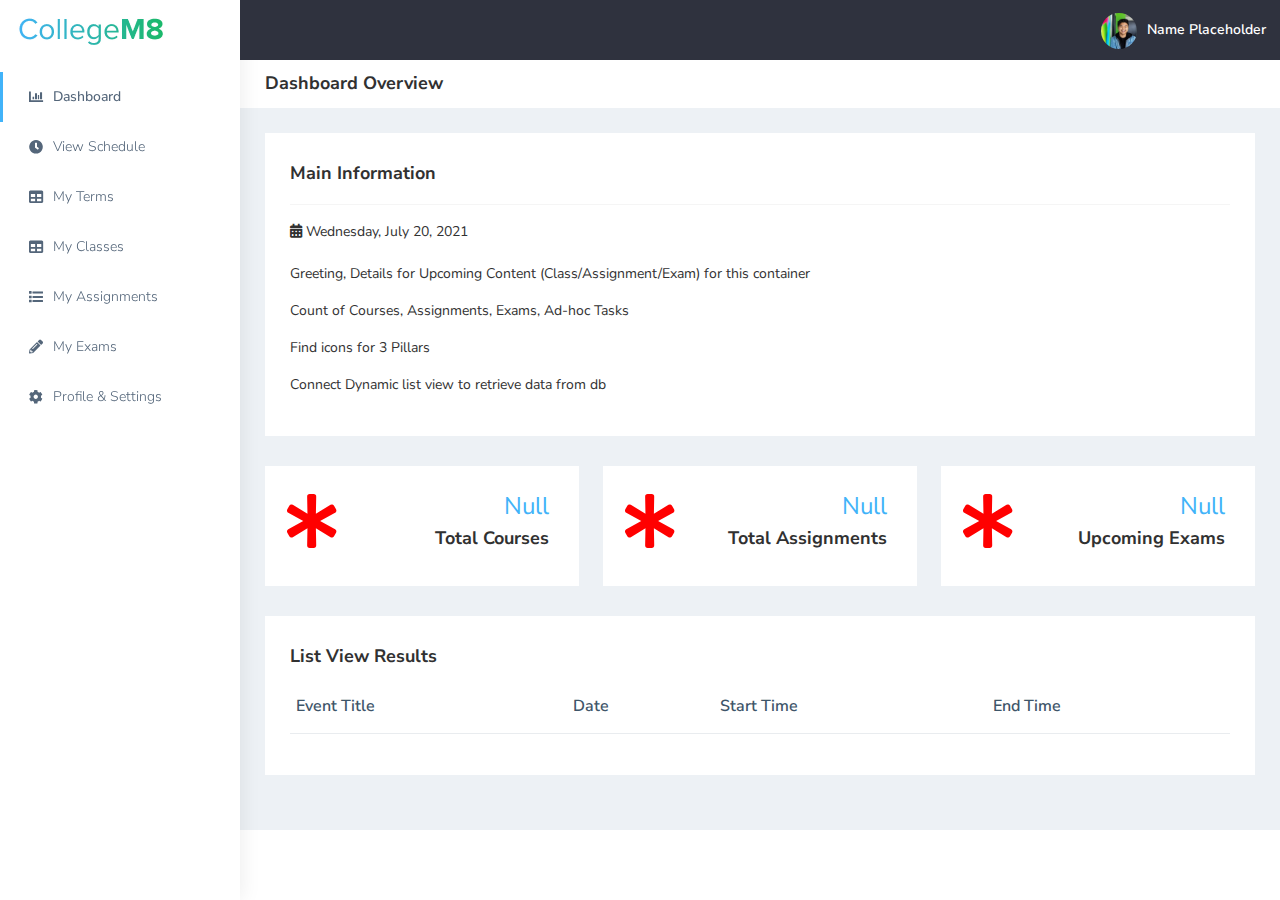
==== index.html @ 5206fcdf "Add term button added with functionality" ====
<!DOCTYPE html>
<html dir="ltr" lang="en">

<head>
    <meta charset="utf-8">
    <meta http-equiv="X-UA-Compatible" content="IE=edge">
    <!-- Tell the browser to be responsive to screen width -->
    <meta name="viewport" content="width=device-width, initial-scale=1">
    <title>CollegeM8's</title>
    <!-- Favicon icon -->
    <link rel="icon" type="image/png" sizes="16x16" href="#needslink">
    <!-- Custom CSS -->
   <link href="css/style.min.css" rel="stylesheet">
   <link href="css/modalStyle.css" rel="stylesheet">
   <script src="js/index.js"></script>
</head>

<body onload="onLoadIndex()">
    <!-- ============================================================== -->
    <!-- Preloader - style you can find in spinners.css -->
    <!-- ============================================================== -->
    <div class="preloader">
        <div class="lds-ripple">
            <div class="lds-pos"></div>
            <div class="lds-pos"></div>
        </div>
    </div>
    <!-- ============================================================== -->
    <!-- Main wrapper - style you can find in pages.scss -->
    <!-- ============================================================== -->
    <div id="main-wrapper" data-layout="vertical" data-navbarbg="skin5" data-sidebartype="full"
        data-sidebar-position="absolute" data-header-position="absolute" data-boxed-layout="full">
        <!-- ============================================================== -->
        <!-- Topbar header - style you can find in pages.scss -->
        <!-- ============================================================== -->
        <header class="topbar" data-navbarbg="skin5">
            <nav class="navbar top-navbar navbar-expand-md navbar-dark">
                <div class="navbar-header" data-logobg="skin6">
                    <!-- ============================================================== -->
                    <!-- Logo -->
                    <!-- ============================================================== -->
                    <a class="navbar-brand" href="index.html">
                        <!-- Logo icon -->
                        <!-- Removed -->
                        <!--End Logo icon -->
                        <!-- Logo text -->
                        <span class="logo-text">
                            <!-- dark Logo text -->
                            <img src="img/CollegeM8.png" alt="homepage" />
                        </span>
                    </a>
                    <!-- ============================================================== -->
                    <!-- End Logo -->
                    <!-- ============================================================== -->
                    <!-- ============================================================== -->
                    <!-- toggle and nav items -->
                    <!-- ============================================================== -->
                    <a class="nav-toggler waves-effect waves-light text-dark d-block d-md-none"
                        href="javascript:void(0)"><i class="ti-menu ti-close"></i></a>
                </div>
                <!-- ============================================================== -->
                <!-- End Logo -->
                <!-- ============================================================== -->
                <div class="navbar-collapse collapse" id="navbarSupportedContent" data-navbarbg="skin5">
                    <ul class="navbar-nav d-none d-md-block d-lg-none">
                        <li class="nav-item">
                            <a class="nav-toggler nav-link waves-effect waves-light text-white"
                                href="javascript:void(0)"><i class="ti-menu ti-close"></i></a>
                        </li>
                    </ul>
                    <!-- ============================================================== -->
                    <!-- Right side toggle and nav items -->
                    <!-- ============================================================== -->
                    <ul class="navbar-nav ms-auto d-flex align-items-center">

                        <!-- ============================================================== -->
                        <!-- Search -->
                        <!-- ============================================================== -->

                        <!-- ============================================================== -->
                        <!-- User profile and search -->
                        <!-- ============================================================== -->
                        <li>
                            <a class="profile-pic" href="#">
                                <img src="img/profile.jpg" alt="user-img" width="36" class="img-circle"><span id="nameTopScreen" class="text-white font-medium">Name Placeholder</span></a>
                        </li>
                        <!-- ============================================================== -->
                        <!-- User profile and search -->
                        <!-- ============================================================== -->
                    </ul>
                </div>
            </nav>
        </header>
        <!-- ============================================================== -->
        <!-- End Topbar header -->
        <!-- ============================================================== -->
        <!-- ============================================================== -->
        <!-- Left Sidebar - style you can find in sidebar.scss  -->
        <!-- ============================================================== -->
        <aside class="left-sidebar" data-sidebarbg="skin6">
            <!-- Sidebar scroll-->
            <div class="scroll-sidebar">
                <!-- Sidebar navigation-->
                <nav class="sidebar-nav">
                    <ul id="sidebarnav">
                        <!-- User Profile-->
                        <li class="sidebar-item pt-2">
                            <a class="sidebar-link waves-effect waves-dark sidebar-link" href="index.html"
                                aria-expanded="false">
                                <i class="fas fa-chart-bar" aria-hidden="true"></i>
                                <span class="hide-menu">Dashboard</span>
                            </a>
                        </li>
                        <li class="sidebar-item">
                            <a class="sidebar-link waves-effect waves-dark sidebar-link" href="schedule.html"
                                aria-expanded="false">
                                <i class="fas fa-clock" aria-hidden="true"></i>
                                <span class="hide-menu">View Schedule</span>
                            </a>
                        </li>
                        <li class="sidebar-item">
                            <a class="sidebar-link waves-effect waves-dark sidebar-link" href="terms.html"
                                aria-expanded="false">
                                <i class="fa fa-table" aria-hidden="true"></i>
                                <span class="hide-menu">My Terms</span>
                            </a>
                        </li>
                        <li class="sidebar-item">
                            <a class="sidebar-link waves-effect waves-dark sidebar-link" href="classes.html"
                                aria-expanded="false">
                                <i class="fa fa-table" aria-hidden="true"></i>
                                <span class="hide-menu">My Classes</span>
                            </a>
                        </li>
                        <li class="sidebar-item">
                            <a class="sidebar-link waves-effect waves-dark sidebar-link" href="assignments.html"
                                aria-expanded="false">
                                <i class="fas fa-list" aria-hidden="true"></i>
                                <span class="hide-menu">My Assignments</span>
                            </a>
                        </li>
                        <li class="sidebar-item">
                            <a class="sidebar-link waves-effect waves-dark sidebar-link" href="exams.html"
                                aria-expanded="false">
                                <i class="fas fa-pencil-alt" aria-hidden="true"></i>
                                <span class="hide-menu">My Exams</span>
                            </a>
                        </li>
                        <li class="sidebar-item">
                            <a class="sidebar-link waves-effect waves-dark sidebar-link" href="profile.html"
                                aria-expanded="false">
                                <i class="fas fa-cog" aria-hidden="true"></i>
                                <span class="hide-menu">Profile & Settings</span>
                            </a>
                        </li>
                    </ul>
                </nav>
                <!-- End Sidebar navigation -->
            </div>
            <!-- End Sidebar scroll-->
        </aside>
        <!-- ============================================================== -->
        <!-- End Left Sidebar - style you can find in sidebar.scss  -->
        <!-- ============================================================== -->
        <!-- ============================================================== -->
        <!-- Page wrapper  -->
        <!-- ============================================================== -->
        <div class="page-wrapper" style="min-height: 250px;">
            <!-- ============================================================== -->
            <!-- Bread crumb and right sidebar toggle -->
            <!-- ============================================================== -->
            <div class="page-breadcrumb bg-white">
                <div class="row align-items-center">
                    <div class="col-lg-3 col-md-4 col-sm-4 col-xs-12">
                        <h4 class="page-title">Dashboard Overview</h4>
                    </div>
                    <!--<div class="col-lg-9 col-sm-8 col-md-8 col-xs-12">
                        <div class="d-md-flex">
                            <ol class="breadcrumb ms-auto">
                                <li><a href="#needslink" class="fw-normal">Dashboard</a></li>
                            </ol>
                            <a href="#needslink" target="_blank"
                                class="btn btn-success  d-none d-md-block pull-right ms-3 hidden-xs hidden-sm waves-effect waves-light text-white">Add Content</a>
                        </div>
                    </div>-->
                </div>
                <!-- /.col-lg-12 -->
            </div>
            <!-- ============================================================== -->
            <!-- End Bread crumb and right sidebar toggle -->
            <!-- ============================================================== -->
            <!-- ============================================================== -->
            <!-- Container fluid  -->
            <!-- ============================================================== -->
            <div class="container-fluid">

                <!-- ============================================================== -->
                <!-- Main Information -->
                <!-- ============================================================== -->
                <div class="row">
                    <div class="col-md-12">
                        <div class="white-box">
                            <h3 class="box-title">Main Information</h3>
                            <hr style="color:#d8d8d8">
                            <i class="fas fa-calendar-alt" aria-hidden="true"></i>    Wednesday, July 20, 2021
                            <br>
                            <br>
                            <p>Greeting, Details for Upcoming Content (Class/Assignment/Exam) for this container</p>
                            <p>Count of Courses, Assignments, Exams, Ad-hoc Tasks</p>
                            <p>Find icons for 3 Pillars</p>
                            <p>Connect Dynamic list view to retrieve data from db</p>
                        </div>
                    </div>
                </div>

                <!-- ============================================================== -->
                <!-- Three Pillars -->
                <!-- ============================================================== -->
                <div class="row justify-content-center">

                    <div class="col-lg-4 col-md-12">
                        <div class="white-box analytics-info">
                            <ul class="list-inline two-part d-flex align-items-center mb-0">
                                <h3 class="box-title"><i class="fas fa-asterisk fa-3x" style="color:RED" aria-hidden="true"></i></h3>
                                <h3 class="box-title" style="padding-right: 5px; text-align: right; flex: auto;"><span class="counter text-success"><b id="totalCourses">Null</b></span><br>Total Courses</h4>
                            </ul>
                        </div>
                    </div>

                    <div class="col-lg-4 col-md-12">
                        <div class="white-box analytics-info">
                            <ul class="list-inline two-part d-flex align-items-center mb-0">
                                <h3 class="box-title"><i class="fas fa-asterisk fa-3x" style="color:RED" aria-hidden="true"></i></h3>
                                <h3 class="box-title" style="padding-right: 5px; text-align: right; flex: auto;"><span class="counter text-success"><b id="totalAssignments">Null</b></span><br>Total Assignments</h4>
                            </ul>
                        </div>
                    </div>

                    <div class="col-lg-4 col-md-12">
                        <div class="white-box analytics-info">
                            <ul class="list-inline two-part d-flex align-items-center mb-0">
                                <h3 class="box-title"><i class="fas fa-asterisk fa-3x" style="color:RED" aria-hidden="true"></i></h3>
                                <h3 class="box-title" style="padding-right: 5px; text-align: right; flex: auto;"><span class="counter text-success"><b id="totalExams">Null</b></span><br>Upcoming Exams</h4>
                            </ul>
                        </div>
                    </div>
                   
                </div>

                <!-- ============================================================== -->
                <!-- Filterable Content -->
                <!-- ============================================================== 

                <div class="row">
                    <div class="col-md-12">
                        <div class="white-box">
                            <h3 class="box-title">Filterable Content</h3>
                            <div class="d-md-flex">
                                <a href="#needslink" target="_blank" class="btn btn-success  d-none d-md-block pull-right hidden-xs hidden-sm text-white">Add Content</a>
                            </div>
                        </div>
                    </div>
                </div> -->

                <!-- ============================================================== -->
                <!-- Dynamic List View of Information -->
                <!-- ============================================================== -->
                <div class="row">
                    <div class="col-sm-12">
                        <div class="white-box">
                            <h3 class="box-title">List View Results</h3>
                            <div class="table-responsive">
                                <table class="table text-nowrap">
                                    <thead>
                                        <tr>
                                            <th class="border-top-0">Event Title</th>
                                            <th class="border-top-0">Date</th>
                                            <th class="border-top-0">Start Time</th>
                                            <th class="border-top-0">End Time</th>
                                        </tr>
                                    </thead>
                                    <tbody id="eventList">
                                    </tbody>
                                </table>
                            </div>
                        </div>
                    </div>
                </div>
                <!-- ============================================================== -->
                <!-- End PAge Content -->
                <!-- ============================================================== -->
                <!-- ============================================================== -->
                <!-- Right sidebar -->
                <!-- ============================================================== -->
                <!-- .right-sidebar -->
                <!-- ============================================================== -->
                <!-- End Right sidebar -->
                <!-- ============================================================== -->
            </div>
            <!-- ============================================================== -->
            <!-- End Container fluid  -->
            <!-- ============================================================== -->
            <!-- ============================================================== -->
            <!-- footer -->
            <!-- ============================================================== -->
            <footer class="footer text-center">  <a
                    href="#needslink"></a>
            </footer>
            <!-- ============================================================== -->
            <!-- End footer -->
            <!-- ============================================================== -->
        </div>
        <!-- ============================================================== -->
        <!-- End Page wrapper  -->
        <!-- ============================================================== -->
    </div>
    <!-- ============================================================== -->
    <!-- End Wrapper -->
    <!-- ============================================================== -->
    <!-- ============================================================== -->
    <!-- All Jquery -->
    <!-- ============================================================== -->
    <script src="plugins/bower_components/jquery/dist/jquery.min.js"></script>
    <!-- Bootstrap tether Core JavaScript -->
    <script src="bootstrap/dist/js/bootstrap.bundle.min.js"></script>
    <script src="js/app-style-switcher.js"></script>
    <!--Wave Effects -->
    <script src="js/waves.js"></script>
    <!--Menu sidebar -->
    <script src="js/sidebarmenu.js"></script>
    <!--Custom JavaScript -->
    <script src="js/custom.js"></script>
</body>

</html>
---- css/style.min.css ----
@charset "UTF-8";@import url(https://fonts.googleapis.com/css?family=Nunito+Sans:300,400,600,700,800);@import 'icons/font-awesome/css/fontawesome-all.min.css';@import 'icons/themify-icons/themify-icons.css';.search-box .app-search .form-control{border-radius:0px}.topbar .dropdown-menu .with-arrow>span{transform:rotate(45deg);-ms-transform:rotate(45deg);-webkit-transform:rotate(45deg);-o-transform:rotate(45deg);-moz-transform:rotate(45deg)}

/*!
 * Bootstrap v5.0.0-beta1 (https://getbootstrap.com/)
 * Copyright 2011-2020 The Bootstrap Authors
 * Copyright 2011-2020 Twitter, Inc.
 * Licensed under MIT (https://github.com/twbs/bootstrap/blob/main/LICENSE)
 */:root{--bs-blue:#0d6efd;--bs-indigo:#6610f2;--bs-purple:#6f42c1;--bs-pink:#d63384;--bs-red:#f33155;--bs-orange:#fd7e14;--bs-yellow:#ffc107;--bs-green:#41b3f9;--bs-teal:#20c997;--bs-cyan:#4fc3f7;--bs-white:#fff;--bs-gray:#8898aa;--bs-gray-dark:#313131;--bs-primary:#707cd2;--bs-secondary:#8898aa;--bs-success:#41b3f9;--bs-info:#2cabe3;--bs-warning:#ffc36d;--bs-danger:#f33155;--bs-light:#f7fafc;--bs-dark:#313131;--bs-cyan:#4fc3f7;--bs-orange:#ffc36d;--bs-purple:#707cd2;--bs-inverse:#4c5667;--bs-font-sans-serif:"Nunito Sans",sans-serif;--bs-font-monospace:SFMono-Regular,Menlo,Monaco,Consolas,"Liberation Mono","Courier New",monospace;--bs-gradient:linear-gradient(180deg,rgba(255,255,255,0.15),rgba(255,255,255,0))}*,:after,:before{-webkit-box-sizing:border-box;box-sizing:border-box}@media (prefers-reduced-motion:no-preference){:root{scroll-behavior:smooth}}body{margin:0;font-family:var(--bs-font-sans-serif);font-size:0.875rem;font-weight:400;line-height:1.5;color:#313131;background-color:#edf1f5;-webkit-text-size-adjust:100%;-webkit-tap-highlight-color:rgba(0,0,0,0)}[tabindex="-1"]:focus:not(:focus-visible){outline:0!important}hr{margin:1rem 0;color:inherit;background-color:currentColor;border:0;opacity:0.25}hr:not([size]){height:1px}.h1,.h2,.h3,.h4,.h5,.h6,h1,h2,h3,h4,h5,h6{margin-top:0;margin-bottom:0.5rem;font-weight:400;line-height:1.2;color:inherit}.h1,h1{font-size:calc(1.35rem + 1.2vw)}@media (min-width:1200px){.h1,h1{font-size:2.25rem}}.h2,h2{font-size:calc(1.3125rem + 0.75vw)}@media (min-width:1200px){.h2,h2{font-size:1.875rem}}.h3,h3{font-size:calc(1.275rem + 0.3vw)}@media (min-width:1200px){.h3,h3{font-size:1.5rem}}.h4,h4{font-size:1.125rem}.h5,h5{font-size:1rem}.h6,h6{font-size:0.875rem}p{margin-top:0;margin-bottom:1rem}abbr[data-bs-original-title],abbr[title]{text-decoration:underline;-webkit-text-decoration:underline dotted;text-decoration:underline dotted;cursor:help;-webkit-text-decoration-skip-ink:none;text-decoration-skip-ink:none}address{margin-bottom:1rem;font-style:normal;line-height:inherit}ol,ul{padding-left:2rem}dl,ol,ul{margin-top:0;margin-bottom:1rem}ol ol,ol ul,ul ol,ul ul{margin-bottom:0}dt{font-weight:700}dd{margin-bottom:0.5rem;margin-left:0}blockquote{margin:0 0 1rem}b,strong{font-weight:bolder}.small,small{font-size:0.875em}.mark,mark{padding:0.2em;background-color:#fcf8e3}sub,sup{position:relative;font-size:0.75em;line-height:0;vertical-align:baseline}sub{bottom:-0.25em}sup{top:-0.5em}a{color:#0d6efd;text-decoration:underline}a:hover{color:#0a58ca;text-decoration:none}a:not([href]):not([class]),a:not([href]):not([class]):hover{color:inherit;text-decoration:none}code,kbd,pre,samp{font-family:var(--bs-font-monospace);font-size:1em;direction:ltr;unicode-bidi:bidi-override}pre{display:block;margin-top:0;margin-bottom:1rem;overflow:auto;font-size:0.875em}pre code{font-size:inherit;color:inherit;word-break:normal}code{font-size:0.875em;color:#d63384;word-wrap:break-word}a>code{color:inherit}kbd{padding:0.2rem 0.4rem;font-size:0.875em;color:#fff;background-color:#3e5569;border-radius:1px}kbd kbd{padding:0;font-size:1em;font-weight:700}figure{margin:0 0 1rem}img,svg{vertical-align:middle}table{caption-side:bottom;border-collapse:collapse}caption{padding-top:0.5rem;padding-bottom:0.5rem;color:#8898aa;text-align:left}th{text-align:inherit;text-align:-webkit-match-parent}tbody,td,tfoot,th,thead,tr{border-color:inherit;border-style:solid;border-width:0}label{display:inline-block}button{border-radius:0}button:focus{outline:dotted 1px;outline:-webkit-focus-ring-color auto 5px}button,input,optgroup,select,textarea{margin:0;font-family:inherit;font-size:inherit;line-height:inherit}button,select{text-transform:none}[role=button]{cursor:pointer}select{word-wrap:normal}[list]::-webkit-calendar-picker-indicator{display:none}[type=button],[type=reset],[type=submit],button{-webkit-appearance:button}[type=button]:not(:disabled),[type=reset]:not(:disabled),[type=submit]:not(:disabled),button:not(:disabled){cursor:pointer}::-moz-focus-inner{padding:0;border-style:none}textarea{resize:vertical}fieldset{min-width:0;padding:0;margin:0;border:0}legend{float:left;width:100%;padding:0;margin-bottom:0.5rem;font-size:calc(1.275rem + 0.3vw);line-height:inherit}@media (min-width:1200px){legend{font-size:1.5rem}}legend+*{clear:left}::-webkit-datetime-edit-day-field,::-webkit-datetime-edit-fields-wrapper,::-webkit-datetime-edit-hour-field,::-webkit-datetime-edit-minute,::-webkit-datetime-edit-month-field,::-webkit-datetime-edit-text,::-webkit-datetime-edit-year-field{padding:0}::-webkit-inner-spin-button{height:auto}[type=search]{outline-offset:-2px;-webkit-appearance:textfield}::-webkit-search-decoration{-webkit-appearance:none}::-webkit-color-swatch-wrapper{padding:0}::file-selector-button{font:inherit}::-webkit-file-upload-button{font:inherit;-webkit-appearance:button}output{display:inline-block}iframe{border:0}summary{display:list-item;cursor:pointer}progress{vertical-align:baseline}[hidden]{display:none!important}.lead{font-size:1.09375rem;font-weight:300}.display-1{font-size:calc(1.625rem + 4.5vw);font-weight:300;line-height:1.2}@media (min-width:1200px){.display-1{font-size:5rem}}.display-2{font-size:calc(1.575rem + 3.9vw);font-weight:300;line-height:1.2}@media (min-width:1200px){.display-2{font-size:4.5rem}}.display-3{font-size:calc(1.525rem + 3.3vw);font-weight:300;line-height:1.2}@media (min-width:1200px){.display-3{font-size:4rem}}.display-4{font-size:calc(1.475rem + 2.7vw);font-weight:300;line-height:1.2}@media (min-width:1200px){.display-4{font-size:3.5rem}}.display-5{font-size:calc(1.425rem + 2.1vw);font-weight:300;line-height:1.2}@media (min-width:1200px){.display-5{font-size:3rem}}.display-6{font-size:calc(1.375rem + 1.5vw);font-weight:300;line-height:1.2}@media (min-width:1200px){.display-6{font-size:2.5rem}}.list-unstyled{padding-left:0;list-style:none}.list-inline{padding-left:0;list-style:none}.list-inline-item{display:inline-block}.list-inline-item:not(:last-child){margin-right:0.5rem}.initialism{font-size:0.875em;text-transform:uppercase}.blockquote{margin-bottom:1rem;font-size:1.09375rem}.blockquote>:last-child{margin-bottom:0}.blockquote-footer{margin-top:-1rem;margin-bottom:1rem;font-size:0.875em;color:#8898aa}.blockquote-footer:before{content:"— "}.img-fluid{max-width:100%;height:auto}.img-thumbnail{padding:0.25rem;background-color:#edf1f5;border:1px solid #e4e7ea;border-radius:2px;-webkit-box-shadow:0 0.125rem 0.25rem rgba(0,0,0,0.075);box-shadow:0 0.125rem 0.25rem rgba(0,0,0,0.075);max-width:100%;height:auto}.figure{display:inline-block}.figure-img{margin-bottom:0.5rem;line-height:1}.figure-caption{font-size:0.875em;color:#8898aa}.container,.container-fluid,.container-lg,.container-md,.container-sm,.container-xl,.container-xxl{width:100%;padding-right:var(--bs-gutter-x,0.75rem);padding-left:var(--bs-gutter-x,0.75rem);margin-right:auto;margin-left:auto}@media (min-width:576px){.container,.container-sm{max-width:540px}}@media (min-width:768px){.container,.container-md,.container-sm{max-width:720px}}@media (min-width:992px){.container,.container-lg,.container-md,.container-sm{max-width:960px}}@media (min-width:1200px){.container,.container-lg,.container-md,.container-sm,.container-xl{max-width:1140px}}.container,.container-lg,.container-md,.container-sm,.container-xlg,.container-xl{max-width:1320px}.row{--bs-gutter-x:1.5rem;--bs-gutter-y:0;display:-webkit-box;display:-ms-flexbox;display:flex;-ms-flex-wrap:wrap;flex-wrap:wrap;margin-top:calc(var(--bs-gutter-y) * -1);margin-right:calc(var(--bs-gutter-x) / -2);margin-left:calc(var(--bs-gutter-x) / -2)}.row>*{-ms-flex-negative:0;flex-shrink:0;width:100%;max-width:100%;padding-right:calc(var(--bs-gutter-x) / 2);padding-left:calc(var(--bs-gutter-x) / 2);margin-top:var(--bs-gutter-y)}.col{-webkit-box-flex:1;-ms-flex:1 0 0%;flex:1 0 0%}.row-cols-auto>*{-webkit-box-flex:0;-ms-flex:0 0 auto;flex:0 0 auto;width:auto}.row-cols-1>*{-webkit-box-flex:0;-ms-flex:0 0 auto;flex:0 0 auto;width:100%}.row-cols-2>*{-webkit-box-flex:0;-ms-flex:0 0 auto;flex:0 0 auto;width:50%}.row-cols-3>*{-webkit-box-flex:0;-ms-flex:0 0 auto;flex:0 0 auto;width:33.3333333333%}.row-cols-4>*{-webkit-box-flex:0;-ms-flex:0 0 auto;flex:0 0 auto;width:25%}.row-cols-5>*{-webkit-box-flex:0;-ms-flex:0 0 auto;flex:0 0 auto;width:20%}.row-cols-6>*{-webkit-box-flex:0;-ms-flex:0 0 auto;flex:0 0 auto;width:16.6666666667%}.col-auto{-webkit-box-flex:0;-ms-flex:0 0 auto;flex:0 0 auto;width:auto}.col-1{-webkit-box-flex:0;-ms-flex:0 0 auto;flex:0 0 auto;width:8.3333333333%}.col-2{-webkit-box-flex:0;-ms-flex:0 0 auto;flex:0 0 auto;width:16.6666666667%}.col-3{-webkit-box-flex:0;-ms-flex:0 0 auto;flex:0 0 auto;width:25%}.col-4{-webkit-box-flex:0;-ms-flex:0 0 auto;flex:0 0 auto;width:33.3333333333%}.col-5{-webkit-box-flex:0;-ms-flex:0 0 auto;flex:0 0 auto;width:41.6666666667%}.col-6{-webkit-box-flex:0;-ms-flex:0 0 auto;flex:0 0 auto;width:50%}.col-7{-webkit-box-flex:0;-ms-flex:0 0 auto;flex:0 0 auto;width:58.3333333333%}.col-8{-webkit-box-flex:0;-ms-flex:0 0 auto;flex:0 0 auto;width:66.6666666667%}.col-9{-webkit-box-flex:0;-ms-flex:0 0 auto;flex:0 0 auto;width:75%}.col-10{-webkit-box-flex:0;-ms-flex:0 0 auto;flex:0 0 auto;width:83.3333333333%}.col-11{-webkit-box-flex:0;-ms-flex:0 0 auto;flex:0 0 auto;width:91.6666666667%}.col-12{-webkit-box-flex:0;-ms-flex:0 0 auto;flex:0 0 auto;width:100%}.offset-1{margin-left:8.3333333333%}.offset-2{margin-left:16.6666666667%}.offset-3{margin-left:25%}.offset-4{margin-left:33.3333333333%}.offset-5{margin-left:41.6666666667%}.offset-6{margin-left:50%}.offset-7{margin-left:58.3333333333%}.offset-8{margin-left:66.6666666667%}.offset-9{margin-left:75%}.offset-10{margin-left:83.3333333333%}.offset-11{margin-left:91.6666666667%}.g-0,.gx-0{--bs-gutter-x:0}.g-0,.gy-0{--bs-gutter-y:0}.g-1,.gx-1{--bs-gutter-x:0.25rem}.g-1,.gy-1{--bs-gutter-y:0.25rem}.g-2,.gx-2{--bs-gutter-x:0.5rem}.g-2,.gy-2{--bs-gutter-y:0.5rem}.g-3,.gx-3{--bs-gutter-x:1rem}.g-3,.gy-3{--bs-gutter-y:1rem}.g-4,.gx-4{--bs-gutter-x:1.5rem}.g-4,.gy-4{--bs-gutter-y:1.5rem}.g-5,.gx-5{--bs-gutter-x:3rem}.g-5,.gy-5{--bs-gutter-y:3rem}@media (min-width:576px){.col-sm{-webkit-box-flex:1;-ms-flex:1 0 0%;flex:1 0 0%}.row-cols-sm-auto>*{-webkit-box-flex:0;-ms-flex:0 0 auto;flex:0 0 auto;width:auto}.row-cols-sm-1>*{-webkit-box-flex:0;-ms-flex:0 0 auto;flex:0 0 auto;width:100%}.row-cols-sm-2>*{-webkit-box-flex:0;-ms-flex:0 0 auto;flex:0 0 auto;width:50%}.row-cols-sm-3>*{-webkit-box-flex:0;-ms-flex:0 0 auto;flex:0 0 auto;width:33.3333333333%}.row-cols-sm-4>*{-webkit-box-flex:0;-ms-flex:0 0 auto;flex:0 0 auto;width:25%}.row-cols-sm-5>*{-webkit-box-flex:0;-ms-flex:0 0 auto;flex:0 0 auto;width:20%}.row-cols-sm-6>*{-webkit-box-flex:0;-ms-flex:0 0 auto;flex:0 0 auto;width:16.6666666667%}.col-sm-auto{-webkit-box-flex:0;-ms-flex:0 0 auto;flex:0 0 auto;width:auto}.col-sm-1{-webkit-box-flex:0;-ms-flex:0 0 auto;flex:0 0 auto;width:8.3333333333%}.col-sm-2{-webkit-box-flex:0;-ms-flex:0 0 auto;flex:0 0 auto;width:16.6666666667%}.col-sm-3{-webkit-box-flex:0;-ms-flex:0 0 auto;flex:0 0 auto;width:25%}.col-sm-4{-webkit-box-flex:0;-ms-flex:0 0 auto;flex:0 0 auto;width:33.3333333333%}.col-sm-5{-webkit-box-flex:0;-ms-flex:0 0 auto;flex:0 0 auto;width:41.6666666667%}.col-sm-6{-webkit-box-flex:0;-ms-flex:0 0 auto;flex:0 0 auto;width:50%}.col-sm-7{-webkit-box-flex:0;-ms-flex:0 0 auto;flex:0 0 auto;width:58.3333333333%}.col-sm-8{-webkit-box-flex:0;-ms-flex:0 0 auto;flex:0 0 auto;width:66.6666666667%}.col-sm-9{-webkit-box-flex:0;-ms-flex:0 0 auto;flex:0 0 auto;width:75%}.col-sm-10{-webkit-box-flex:0;-ms-flex:0 0 auto;flex:0 0 auto;width:83.3333333333%}.col-sm-11{-webkit-box-flex:0;-ms-flex:0 0 auto;flex:0 0 auto;width:91.6666666667%}.col-sm-12{-webkit-box-flex:0;-ms-flex:0 0 auto;flex:0 0 auto;width:100%}.offset-sm-0{margin-left:0}.offset-sm-1{margin-left:8.3333333333%}.offset-sm-2{margin-left:16.6666666667%}.offset-sm-3{margin-left:25%}.offset-sm-4{margin-left:33.3333333333%}.offset-sm-5{margin-left:41.6666666667%}.offset-sm-6{margin-left:50%}.offset-sm-7{margin-left:58.3333333333%}.offset-sm-8{margin-left:66.6666666667%}.offset-sm-9{margin-left:75%}.offset-sm-10{margin-left:83.3333333333%}.offset-sm-11{margin-left:91.6666666667%}.g-sm-0,.gx-sm-0{--bs-gutter-x:0}.g-sm-0,.gy-sm-0{--bs-gutter-y:0}.g-sm-1,.gx-sm-1{--bs-gutter-x:0.25rem}.g-sm-1,.gy-sm-1{--bs-gutter-y:0.25rem}.g-sm-2,.gx-sm-2{--bs-gutter-x:0.5rem}.g-sm-2,.gy-sm-2{--bs-gutter-y:0.5rem}.g-sm-3,.gx-sm-3{--bs-gutter-x:1rem}.g-sm-3,.gy-sm-3{--bs-gutter-y:1rem}.g-sm-4,.gx-sm-4{--bs-gutter-x:1.5rem}.g-sm-4,.gy-sm-4{--bs-gutter-y:1.5rem}.g-sm-5,.gx-sm-5{--bs-gutter-x:3rem}.g-sm-5,.gy-sm-5{--bs-gutter-y:3rem}}@media (min-width:768px){.col-md{-webkit-box-flex:1;-ms-flex:1 0 0%;flex:1 0 0%}.row-cols-md-auto>*{-webkit-box-flex:0;-ms-flex:0 0 auto;flex:0 0 auto;width:auto}.row-cols-md-1>*{-webkit-box-flex:0;-ms-flex:0 0 auto;flex:0 0 auto;width:100%}.row-cols-md-2>*{-webkit-box-flex:0;-ms-flex:0 0 auto;flex:0 0 auto;width:50%}.row-cols-md-3>*{-webkit-box-flex:0;-ms-flex:0 0 auto;flex:0 0 auto;width:33.3333333333%}.row-cols-md-4>*{-webkit-box-flex:0;-ms-flex:0 0 auto;flex:0 0 auto;width:25%}.row-cols-md-5>*{-webkit-box-flex:0;-ms-flex:0 0 auto;flex:0 0 auto;width:20%}.row-cols-md-6>*{-webkit-box-flex:0;-ms-flex:0 0 auto;flex:0 0 auto;width:16.6666666667%}.col-md-auto{-webkit-box-flex:0;-ms-flex:0 0 auto;flex:0 0 auto;width:auto}.col-md-1{-webkit-box-flex:0;-ms-flex:0 0 auto;flex:0 0 auto;width:8.3333333333%}.col-md-2{-webkit-box-flex:0;-ms-flex:0 0 auto;flex:0 0 auto;width:16.6666666667%}.col-md-3{-webkit-box-flex:0;-ms-flex:0 0 auto;flex:0 0 auto;width:25%}.col-md-4{-webkit-box-flex:0;-ms-flex:0 0 auto;flex:0 0 auto;width:33.3333333333%}.col-md-5{-webkit-box-flex:0;-ms-flex:0 0 auto;flex:0 0 auto;width:41.6666666667%}.col-md-6{-webkit-box-flex:0;-ms-flex:0 0 auto;flex:0 0 auto;width:50%}.col-md-7{-webkit-box-flex:0;-ms-flex:0 0 auto;flex:0 0 auto;width:58.3333333333%}.col-md-8{-webkit-box-flex:0;-ms-flex:0 0 auto;flex:0 0 auto;width:66.6666666667%}.col-md-9{-webkit-box-flex:0;-ms-flex:0 0 auto;flex:0 0 auto;width:75%}.col-md-10{-webkit-box-flex:0;-ms-flex:0 0 auto;flex:0 0 auto;width:83.3333333333%}.col-md-11{-webkit-box-flex:0;-ms-flex:0 0 auto;flex:0 0 auto;width:91.6666666667%}.col-md-12{-webkit-box-flex:0;-ms-flex:0 0 auto;flex:0 0 auto;width:100%}.offset-md-0{margin-left:0}.offset-md-1{margin-left:8.3333333333%}.offset-md-2{margin-left:16.6666666667%}.offset-md-3{margin-left:25%}.offset-md-4{margin-left:33.3333333333%}.offset-md-5{margin-left:41.6666666667%}.offset-md-6{margin-left:50%}.offset-md-7{margin-left:58.3333333333%}.offset-md-8{margin-left:66.6666666667%}.offset-md-9{margin-left:75%}.offset-md-10{margin-left:83.3333333333%}.offset-md-11{margin-left:91.6666666667%}.g-md-0,.gx-md-0{--bs-gutter-x:0}.g-md-0,.gy-md-0{--bs-gutter-y:0}.g-md-1,.gx-md-1{--bs-gutter-x:0.25rem}.g-md-1,.gy-md-1{--bs-gutter-y:0.25rem}.g-md-2,.gx-md-2{--bs-gutter-x:0.5rem}.g-md-2,.gy-md-2{--bs-gutter-y:0.5rem}.g-md-3,.gx-md-3{--bs-gutter-x:1rem}.g-md-3,.gy-md-3{--bs-gutter-y:1rem}.g-md-4,.gx-md-4{--bs-gutter-x:1.5rem}.g-md-4,.gy-md-4{--bs-gutter-y:1.5rem}.g-md-5,.gx-md-5{--bs-gutter-x:3rem}.g-md-5,.gy-md-5{--bs-gutter-y:3rem}}@media (min-width:992px){.col-lg{-webkit-box-flex:1;-ms-flex:1 0 0%;flex:1 0 0%}.row-cols-lg-auto>*{-webkit-box-flex:0;-ms-flex:0 0 auto;flex:0 0 auto;width:auto}.row-cols-lg-1>*{-webkit-box-flex:0;-ms-flex:0 0 auto;flex:0 0 auto;width:100%}.row-cols-lg-2>*{-webkit-box-flex:0;-ms-flex:0 0 auto;flex:0 0 auto;width:50%}.row-cols-lg-3>*{-webkit-box-flex:0;-ms-flex:0 0 auto;flex:0 0 auto;width:33.3333333333%}.row-cols-lg-4>*{-webkit-box-flex:0;-ms-flex:0 0 auto;flex:0 0 auto;width:25%}.row-cols-lg-5>*{-webkit-box-flex:0;-ms-flex:0 0 auto;flex:0 0 auto;width:20%}.row-cols-lg-6>*{-webkit-box-flex:0;-ms-flex:0 0 auto;flex:0 0 auto;width:16.6666666667%}.col-lg-auto{-webkit-box-flex:0;-ms-flex:0 0 auto;flex:0 0 auto;width:auto}.col-lg-1{-webkit-box-flex:0;-ms-flex:0 0 auto;flex:0 0 auto;width:8.3333333333%}.col-lg-2{-webkit-box-flex:0;-ms-flex:0 0 auto;flex:0 0 auto;width:16.6666666667%}.col-lg-3{-webkit-box-flex:0;-ms-flex:0 0 auto;flex:0 0 auto;width:25%}.col-lg-4{-webkit-box-flex:0;-ms-flex:0 0 auto;flex:0 0 auto;width:33.3333333333%}.col-lg-5{-webkit-box-flex:0;-ms-flex:0 0 auto;flex:0 0 auto;width:41.6666666667%}.col-lg-6{-webkit-box-flex:0;-ms-flex:0 0 auto;flex:0 0 auto;width:50%}.col-lg-7{-webkit-box-flex:0;-ms-flex:0 0 auto;flex:0 0 auto;width:58.3333333333%}.col-lg-8{-webkit-box-flex:0;-ms-flex:0 0 auto;flex:0 0 auto;width:66.6666666667%}.col-lg-9{-webkit-box-flex:0;-ms-flex:0 0 auto;flex:0 0 auto;width:75%}.col-lg-10{-webkit-box-flex:0;-ms-flex:0 0 auto;flex:0 0 auto;width:83.3333333333%}.col-lg-11{-webkit-box-flex:0;-ms-flex:0 0 auto;flex:0 0 auto;width:91.6666666667%}.col-lg-12{-webkit-box-flex:0;-ms-flex:0 0 auto;flex:0 0 auto;width:100%}.offset-lg-0{margin-left:0}.offset-lg-1{margin-left:8.3333333333%}.offset-lg-2{margin-left:16.6666666667%}.offset-lg-3{margin-left:25%}.offset-lg-4{margin-left:33.3333333333%}.offset-lg-5{margin-left:41.6666666667%}.offset-lg-6{margin-left:50%}.offset-lg-7{margin-left:58.3333333333%}.offset-lg-8{margin-left:66.6666666667%}.offset-lg-9{margin-left:75%}.offset-lg-10{margin-left:83.3333333333%}.offset-lg-11{margin-left:91.6666666667%}.g-lg-0,.gx-lg-0{--bs-gutter-x:0}.g-lg-0,.gy-lg-0{--bs-gutter-y:0}.g-lg-1,.gx-lg-1{--bs-gutter-x:0.25rem}.g-lg-1,.gy-lg-1{--bs-gutter-y:0.25rem}.g-lg-2,.gx-lg-2{--bs-gutter-x:0.5rem}.g-lg-2,.gy-lg-2{--bs-gutter-y:0.5rem}.g-lg-3,.gx-lg-3{--bs-gutter-x:1rem}.g-lg-3,.gy-lg-3{--bs-gutter-y:1rem}.g-lg-4,.gx-lg-4{--bs-gutter-x:1.5rem}.g-lg-4,.gy-lg-4{--bs-gutter-y:1.5rem}.g-lg-5,.gx-lg-5{--bs-gutter-x:3rem}.g-lg-5,.gy-lg-5{--bs-gutter-y:3rem}}@media (min-width:1200px){.col-xl{-webkit-box-flex:1;-ms-flex:1 0 0%;flex:1 0 0%}.row-cols-xl-auto>*{-webkit-box-flex:0;-ms-flex:0 0 auto;flex:0 0 auto;width:auto}.row-cols-xl-1>*{-webkit-box-flex:0;-ms-flex:0 0 auto;flex:0 0 auto;width:100%}.row-cols-xl-2>*{-webkit-box-flex:0;-ms-flex:0 0 auto;flex:0 0 auto;width:50%}.row-cols-xl-3>*{-webkit-box-flex:0;-ms-flex:0 0 auto;flex:0 0 auto;width:33.3333333333%}.row-cols-xl-4>*{-webkit-box-flex:0;-ms-flex:0 0 auto;flex:0 0 auto;width:25%}.row-cols-xl-5>*{-webkit-box-flex:0;-ms-flex:0 0 auto;flex:0 0 auto;width:20%}.row-cols-xl-6>*{-webkit-box-flex:0;-ms-flex:0 0 auto;flex:0 0 auto;width:16.6666666667%}.col-xl-auto{-webkit-box-flex:0;-ms-flex:0 0 auto;flex:0 0 auto;width:auto}.col-xl-1{-webkit-box-flex:0;-ms-flex:0 0 auto;flex:0 0 auto;width:8.3333333333%}.col-xl-2{-webkit-box-flex:0;-ms-flex:0 0 auto;flex:0 0 auto;width:16.6666666667%}.col-xl-3{-webkit-box-flex:0;-ms-flex:0 0 auto;flex:0 0 auto;width:25%}.col-xl-4{-webkit-box-flex:0;-ms-flex:0 0 auto;flex:0 0 auto;width:33.3333333333%}.col-xl-5{-webkit-box-flex:0;-ms-flex:0 0 auto;flex:0 0 auto;width:41.6666666667%}.col-xl-6{-webkit-box-flex:0;-ms-flex:0 0 auto;flex:0 0 auto;width:50%}.col-xl-7{-webkit-box-flex:0;-ms-flex:0 0 auto;flex:0 0 auto;width:58.3333333333%}.col-xl-8{-webkit-box-flex:0;-ms-flex:0 0 auto;flex:0 0 auto;width:66.6666666667%}.col-xl-9{-webkit-box-flex:0;-ms-flex:0 0 auto;flex:0 0 auto;width:75%}.col-xl-10{-webkit-box-flex:0;-ms-flex:0 0 auto;flex:0 0 auto;width:83.3333333333%}.col-xl-11{-webkit-box-flex:0;-ms-flex:0 0 auto;flex:0 0 auto;width:91.6666666667%}.col-xl-12{-webkit-box-flex:0;-ms-flex:0 0 auto;flex:0 0 auto;width:100%}.offset-xl-0{margin-left:0}.offset-xl-1{margin-left:8.3333333333%}.offset-xl-2{margin-left:16.6666666667%}.offset-xl-3{margin-left:25%}.offset-xl-4{margin-left:33.3333333333%}.offset-xl-5{margin-left:41.6666666667%}.offset-xl-6{margin-left:50%}.offset-xl-7{margin-left:58.3333333333%}.offset-xl-8{margin-left:66.6666666667%}.offset-xl-9{margin-left:75%}.offset-xl-10{margin-left:83.3333333333%}.offset-xl-11{margin-left:91.6666666667%}.g-xl-0,.gx-xl-0{--bs-gutter-x:0}.g-xl-0,.gy-xl-0{--bs-gutter-y:0}.g-xl-1,.gx-xl-1{--bs-gutter-x:0.25rem}.g-xl-1,.gy-xl-1{--bs-gutter-y:0.25rem}.g-xl-2,.gx-xl-2{--bs-gutter-x:0.5rem}.g-xl-2,.gy-xl-2{--bs-gutter-y:0.5rem}.g-xl-3,.gx-xl-3{--bs-gutter-x:1rem}.g-xl-3,.gy-xl-3{--bs-gutter-y:1rem}.g-xl-4,.gx-xl-4{--bs-gutter-x:1.5rem}.g-xl-4,.gy-xl-4{--bs-gutter-y:1.5rem}.g-xl-5,.gx-xl-5{--bs-gutter-x:3rem}.g-xl-5,.gy-xl-5{--bs-gutter-y:3rem}}@media (min-width:1600px){.col-xlg{-webkit-box-flex:1;-ms-flex:1 0 0%;flex:1 0 0%}.row-cols-xlg-auto>*{-webkit-box-flex:0;-ms-flex:0 0 auto;flex:0 0 auto;width:auto}.row-cols-xlg-1>*{-webkit-box-flex:0;-ms-flex:0 0 auto;flex:0 0 auto;width:100%}.row-cols-xlg-2>*{-webkit-box-flex:0;-ms-flex:0 0 auto;flex:0 0 auto;width:50%}.row-cols-xlg-3>*{-webkit-box-flex:0;-ms-flex:0 0 auto;flex:0 0 auto;width:33.3333333333%}.row-cols-xlg-4>*{-webkit-box-flex:0;-ms-flex:0 0 auto;flex:0 0 auto;width:25%}.row-cols-xlg-5>*{-webkit-box-flex:0;-ms-flex:0 0 auto;flex:0 0 auto;width:20%}.row-cols-xlg-6>*{-webkit-box-flex:0;-ms-flex:0 0 auto;flex:0 0 auto;width:16.6666666667%}.col-xlg-auto{-webkit-box-flex:0;-ms-flex:0 0 auto;flex:0 0 auto;width:auto}.col-xlg-1{-webkit-box-flex:0;-ms-flex:0 0 auto;flex:0 0 auto;width:8.3333333333%}.col-xlg-2{-webkit-box-flex:0;-ms-flex:0 0 auto;flex:0 0 auto;width:16.6666666667%}.col-xlg-3{-webkit-box-flex:0;-ms-flex:0 0 auto;flex:0 0 auto;width:25%}.col-xlg-4{-webkit-box-flex:0;-ms-flex:0 0 auto;flex:0 0 auto;width:33.3333333333%}.col-xlg-5{-webkit-box-flex:0;-ms-flex:0 0 auto;flex:0 0 auto;width:41.6666666667%}.col-xlg-6{-webkit-box-flex:0;-ms-flex:0 0 auto;flex:0 0 auto;width:50%}.col-xlg-7{-webkit-box-flex:0;-ms-flex:0 0 auto;flex:0 0 auto;width:58.3333333333%}.col-xlg-8{-webkit-box-flex:0;-ms-flex:0 0 auto;flex:0 0 auto;width:66.6666666667%}.col-xlg-9{-webkit-box-flex:0;-ms-flex:0 0 auto;flex:0 0 auto;width:75%}.col-xlg-10{-webkit-box-flex:0;-ms-flex:0 0 auto;flex:0 0 auto;width:83.3333333333%}.col-xlg-11{-webkit-box-flex:0;-ms-flex:0 0 auto;flex:0 0 auto;width:91.6666666667%}.col-xlg-12{-webkit-box-flex:0;-ms-flex:0 0 auto;flex:0 0 auto;width:100%}.offset-xlg-0{margin-left:0}.offset-xlg-1{margin-left:8.3333333333%}.offset-xlg-2{margin-left:16.6666666667%}.offset-xlg-3{margin-left:25%}.offset-xlg-4{margin-left:33.3333333333%}.offset-xlg-5{margin-left:41.6666666667%}.offset-xlg-6{margin-left:50%}.offset-xlg-7{margin-left:58.3333333333%}.offset-xlg-8{margin-left:66.6666666667%}.offset-xlg-9{margin-left:75%}.offset-xlg-10{margin-left:83.3333333333%}.offset-xlg-11{margin-left:91.6666666667%}.g-xlg-0,.gx-xlg-0{--bs-gutter-x:0}.g-xlg-0,.gy-xlg-0{--bs-gutter-y:0}.g-xlg-1,.gx-xlg-1{--bs-gutter-x:0.25rem}.g-xlg-1,.gy-xlg-1{--bs-gutter-y:0.25rem}.g-xlg-2,.gx-xlg-2{--bs-gutter-x:0.5rem}.g-xlg-2,.gy-xlg-2{--bs-gutter-y:0.5rem}.g-xlg-3,.gx-xlg-3{--bs-gutter-x:1rem}.g-xlg-3,.gy-xlg-3{--bs-gutter-y:1rem}.g-xlg-4,.gx-xlg-4{--bs-gutter-x:1.5rem}.g-xlg-4,.gy-xlg-4{--bs-gutter-y:1.5rem}.g-xlg-5,.gx-xlg-5{--bs-gutter-x:3rem}.g-xlg-5,.gy-xlg-5{--bs-gutter-y:3rem}}.table{--bs-table-bg:transparent;--bs-table-striped-color:#313131;--bs-table-striped-bg:rgba(0,0,0,0.05);--bs-table-active-color:#313131;--bs-table-active-bg:rgba(0,0,0,0.1);--bs-table-hover-color:#313131;--bs-table-hover-bg:rgba(0,0,0,0.075);width:100%;margin-bottom:1rem;color:#313131;vertical-align:top;border-color:rgba(120,130,140,0.13)}.table>:not(caption)>*>*{padding:0.5rem 0.5rem;background-color:var(--bs-table-bg);background-image:-webkit-gradient(linear,left top,left bottom,from(var(--bs-table-accent-bg)),to(var(--bs-table-accent-bg)));background-image:-o-linear-gradient(var(--bs-table-accent-bg),var(--bs-table-accent-bg));background-image:linear-gradient(var(--bs-table-accent-bg),var(--bs-table-accent-bg));border-bottom-width:1px}.table>tbody{vertical-align:inherit}.table>thead{vertical-align:bottom}.table>:not(:last-child)>:last-child>*{border-bottom-color:currentColor}.caption-top{caption-side:top}.table-sm>:not(caption)>*>*{padding:0.25rem 0.25rem}.table-bordered>:not(caption)>*{border-width:1px 0}.table-bordered>:not(caption)>*>*{border-width:0 1px}.table-borderless>:not(caption)>*>*{border-bottom-width:0}.table-striped>tbody>tr:nth-of-type(odd){--bs-table-accent-bg:var(--bs-table-striped-bg);color:var(--bs-table-striped-color)}.table-active{--bs-table-accent-bg:var(--bs-table-active-bg);color:var(--bs-table-active-color)}.table-hover>tbody>tr:hover{--bs-table-accent-bg:var(--bs-table-hover-bg);color:var(--bs-table-hover-color)}.table-primary{--bs-table-bg:#cfe2ff;--bs-table-striped-bg:#c5d7f2;--bs-table-striped-color:#000;--bs-table-active-bg:#bacbe6;--bs-table-active-color:#000;--bs-table-hover-bg:#bfd1ec;--bs-table-hover-color:#000;color:#000;border-color:#bacbe6}.table-secondary{--bs-table-bg:#e7eaee;--bs-table-striped-bg:#dbdee2;--bs-table-striped-color:#000;--bs-table-active-bg:#d0d3d6;--bs-table-active-color:#000;--bs-table-hover-bg:#d6d8dc;--bs-table-hover-color:#000;color:#000;border-color:#d0d3d6}.table-success{--bs-table-bg:#e4f5db;--bs-table-striped-bg:#d9e9d0;--bs-table-striped-color:#000;--bs-table-active-bg:#cdddc5;--bs-table-active-color:#000;--bs-table-hover-bg:#d3e3cb;--bs-table-hover-color:#000;color:#000;border-color:#cdddc5}.table-info{--bs-table-bg:#d5eef9;--bs-table-striped-bg:#cae2ed;--bs-table-striped-color:#000;--bs-table-active-bg:#c0d6e0;--bs-table-active-color:#000;--bs-table-hover-bg:#c5dce6;--bs-table-hover-color:#000;color:#000;border-color:#c0d6e0}.table-warning{--bs-table-bg:#fff3cd;--bs-table-striped-bg:#f2e7c3;--bs-table-striped-color:#000;--bs-table-active-bg:#e6dbb9;--bs-table-active-color:#000;--bs-table-hover-bg:#ece1be;--bs-table-hover-color:#000;color:#000;border-color:#e6dbb9}.table-danger{--bs-table-bg:#fdd6dd;--bs-table-striped-bg:#f0cbd2;--bs-table-striped-color:#000;--bs-table-active-bg:#e4c1c7;--bs-table-active-color:#000;--bs-table-hover-bg:#eac6cc;--bs-table-hover-color:#000;color:#000;border-color:#e4c1c7}.table-light{--bs-table-bg:#f7fafc;--bs-table-striped-bg:#ebeeef;--bs-table-striped-color:#000;--bs-table-active-bg:#dee1e3;--bs-table-active-color:#000;--bs-table-hover-bg:#e4e7e9;--bs-table-hover-color:#000;color:#000;border-color:#dee1e3}.table-dark{--bs-table-bg:#3e5569;--bs-table-striped-bg:#485e71;--bs-table-striped-color:#fff;--bs-table-active-bg:#516678;--bs-table-active-color:#fff;--bs-table-hover-bg:#4c6274;--bs-table-hover-color:#fff;color:#fff;border-color:#516678}.table-responsive{overflow-x:auto;-webkit-overflow-scrolling:touch}@media (max-width:575.98px){.table-responsive-sm{overflow-x:auto;-webkit-overflow-scrolling:touch}}@media (max-width:767.98px){.table-responsive-md{overflow-x:auto;-webkit-overflow-scrolling:touch}}@media (max-width:991.98px){.table-responsive-lg{overflow-x:auto;-webkit-overflow-scrolling:touch}}@media (max-width:1199.98px){.table-responsive-xl{overflow-x:auto;-webkit-overflow-scrolling:touch}}@media (max-width:1599.98px){.table-responsive-xlg{overflow-x:auto;-webkit-overflow-scrolling:touch}}.form-label{margin-bottom:0.5rem}.col-form-label{padding-top:calc(0.375rem + 1px);padding-bottom:calc(0.375rem + 1px);margin-bottom:0;font-size:inherit;line-height:1.5}.col-form-label-lg{padding-top:calc(0.5rem + 1px);padding-bottom:calc(0.5rem + 1px);font-size:1.09375rem}.col-form-label-sm{padding-top:calc(0.25rem + 1px);padding-bottom:calc(0.25rem + 1px);font-size:0.765625rem}.form-text{margin-top:0.25rem;font-size:0.875em;color:#8898aa}.form-control{display:block;width:100%;padding:0.375rem 0.75rem;font-size:0.875rem;font-weight:400;line-height:1.5;color:#313131;background-color:#fff;background-clip:padding-box;border:1px solid #e9ecef;-webkit-appearance:none;-moz-appearance:none;appearance:none;border-radius:2px;-webkit-box-shadow:none;box-shadow:none;-webkit-transition:border-color 0.15s ease-in-out,-webkit-box-shadow 0.15s ease-in-out;transition:border-color 0.15s ease-in-out,-webkit-box-shadow 0.15s ease-in-out;-o-transition:border-color 0.15s ease-in-out,box-shadow 0.15s ease-in-out;transition:border-color 0.15s ease-in-out,box-shadow 0.15s ease-in-out;transition:border-color 0.15s ease-in-out,box-shadow 0.15s ease-in-out,-webkit-box-shadow 0.15s ease-in-out}@media (prefers-reduced-motion:reduce){.form-control{-webkit-transition:none;-o-transition:none;transition:none}}.form-control[type=file]{overflow:hidden}.form-control[type=file]:not(:disabled):not([readonly]){cursor:pointer}.form-control:focus{color:#313131;background-color:#fff;border-color:rgba(0,0,0,0.25);outline:0;-webkit-box-shadow:none,none;box-shadow:none,none}.form-control::-webkit-date-and-time-value{height:1.5em}.form-control::-webkit-input-placeholder{color:#8898aa;opacity:1}.form-control::-moz-placeholder{color:#8898aa;opacity:1}.form-control:-ms-input-placeholder{color:#8898aa;opacity:1}.form-control::-ms-input-placeholder{color:#8898aa;opacity:1}.form-control::placeholder{color:#8898aa;opacity:1}.form-control:disabled,.form-control[readonly]{background-color:#e9ecef;opacity:1}.form-control::file-selector-button{padding:0.375rem 0.75rem;margin:-0.375rem -0.75rem;-webkit-margin-end:0.75rem;margin-inline-end:0.75rem;color:#313131;background-color:#f7fafc;pointer-events:none;border-color:inherit;border-style:solid;border-width:0;border-inline-end-width:1px;border-radius:0;-webkit-transition:color 0.15s ease-in-out,background-color 0.15s ease-in-out,border-color 0.15s ease-in-out,-webkit-box-shadow 0.15s ease-in-out;transition:color 0.15s ease-in-out,background-color 0.15s ease-in-out,border-color 0.15s ease-in-out,-webkit-box-shadow 0.15s ease-in-out;-o-transition:color 0.15s ease-in-out,background-color 0.15s ease-in-out,border-color 0.15s ease-in-out,box-shadow 0.15s ease-in-out;transition:color 0.15s ease-in-out,background-color 0.15s ease-in-out,border-color 0.15s ease-in-out,box-shadow 0.15s ease-in-out;transition:color 0.15s ease-in-out,background-color 0.15s ease-in-out,border-color 0.15s ease-in-out,box-shadow 0.15s ease-in-out,-webkit-box-shadow 0.15s ease-in-out}@media (prefers-reduced-motion:reduce){.form-control::file-selector-button{-webkit-transition:none;-o-transition:none;transition:none}}.form-control:hover:not(:disabled):not([readonly])::file-selector-button{background-color:#ebeeef}.form-control::-webkit-file-upload-button{padding:0.375rem 0.75rem;margin:-0.375rem -0.75rem;-webkit-margin-end:0.75rem;margin-inline-end:0.75rem;color:#313131;background-color:#f7fafc;pointer-events:none;border-color:inherit;border-style:solid;border-width:0;border-inline-end-width:1px;border-radius:0;-webkit-transition:color 0.15s ease-in-out,background-color 0.15s ease-in-out,border-color 0.15s ease-in-out,-webkit-box-shadow 0.15s ease-in-out;transition:color 0.15s ease-in-out,background-color 0.15s ease-in-out,border-color 0.15s ease-in-out,-webkit-box-shadow 0.15s ease-in-out;transition:color 0.15s ease-in-out,background-color 0.15s ease-in-out,border-color 0.15s ease-in-out,box-shadow 0.15s ease-in-out;transition:color 0.15s ease-in-out,background-color 0.15s ease-in-out,border-color 0.15s ease-in-out,box-shadow 0.15s ease-in-out,-webkit-box-shadow 0.15s ease-in-out}@media (prefers-reduced-motion:reduce){.form-control::-webkit-file-upload-button{-webkit-transition:none;transition:none}}.form-control:hover:not(:disabled):not([readonly])::-webkit-file-upload-button{background-color:#ebeeef}.form-control-plaintext{display:block;width:100%;padding:0.375rem 0;margin-bottom:0;line-height:1.5;color:#313131;background-color:transparent;border:solid transparent;border-width:1px 0}.form-control-plaintext.form-control-lg,.form-control-plaintext.form-control-sm{padding-right:0;padding-left:0}.form-control-sm{min-height:calc(1.5em + 0.5rem + 2px);padding:0.25rem 0.5rem;font-size:0.765625rem;border-radius:1px}.form-control-sm::file-selector-button{padding:0.25rem 0.5rem;margin:-0.25rem -0.5rem;-webkit-margin-end:0.5rem;margin-inline-end:0.5rem}.form-control-sm::-webkit-file-upload-button{padding:0.25rem 0.5rem;margin:-0.25rem -0.5rem;-webkit-margin-end:0.5rem;margin-inline-end:0.5rem}.form-control-lg{min-height:calc(1.5em + 1rem + 2px);padding:0.5rem 1rem;font-size:1.09375rem;border-radius:4px}.form-control-lg::file-selector-button{padding:0.5rem 1rem;margin:-0.5rem -1rem;-webkit-margin-end:1rem;margin-inline-end:1rem}.form-control-lg::-webkit-file-upload-button{padding:0.5rem 1rem;margin:-0.5rem -1rem;-webkit-margin-end:1rem;margin-inline-end:1rem}textarea.form-control{min-height:calc(1.5em + 0.75rem + 2px)}textarea.form-control-sm{min-height:calc(1.5em + 0.5rem + 2px)}textarea.form-control-lg{min-height:calc(1.5em + 1rem + 2px)}.form-control-color{max-width:3rem;height:auto;padding:0.375rem}.form-control-color:not(:disabled):not([readonly]){cursor:pointer}.form-control-color::-moz-color-swatch{height:1.5em;border-radius:2px}.form-control-color::-webkit-color-swatch{height:1.5em;border-radius:2px}.form-select{display:block;width:100%;padding:0.375rem 1.75rem 0.375rem 0.75rem;font-size:0.875rem;font-weight:400;line-height:1.5;color:#313131;vertical-align:middle;background-color:#fff;background-image:url("data:image/svg+xml,%3csvg xmlns='http://www.w3.org/2000/svg' viewBox='0 0 16 16'%3e%3cpath fill='none' stroke='%23313131' stroke-linecap='round' stroke-linejoin='round' stroke-width='2' d='M2 5l6 6 6-6'/%3e%3c/svg%3e");background-repeat:no-repeat;background-position:right 0.75rem center;background-size:16px 12px;border:1px solid #e9ecef;border-radius:2px;-webkit-box-shadow:inset 0 1px 2px rgba(0,0,0,0.075);box-shadow:inset 0 1px 2px rgba(0,0,0,0.075);-webkit-appearance:none;-moz-appearance:none;appearance:none}.form-select:focus{border-color:rgba(0,0,0,0.25);outline:0;-webkit-box-shadow:inset 0 1px 2px rgba(0,0,0,0.075),0 0 0 0.25rem rgba(0,0,0,0.25);box-shadow:inset 0 1px 2px rgba(0,0,0,0.075),0 0 0 0.25rem rgba(0,0,0,0.25)}.form-select[multiple],.form-select[size]:not([size="1"]){padding-right:0.75rem;background-image:none}.form-select:disabled{color:#8898aa;background-color:#e9ecef}.form-select:-moz-focusring{color:transparent;text-shadow:0 0 0 #313131}.form-select-sm{padding-top:0.25rem;padding-bottom:0.25rem;padding-left:0.5rem;font-size:0.765625rem}.form-select-lg{padding-top:0.5rem;padding-bottom:0.5rem;padding-left:1rem;font-size:1.09375rem}.form-check{display:block;min-height:1.3125rem;padding-left:1.5em;margin-bottom:0.125rem}.form-check .form-check-input{float:left;margin-left:-1.5em}.form-check-input{width:1em;height:1em;margin-top:0.25em;vertical-align:top;background-color:#edf1f5;background-repeat:no-repeat;background-position:center;background-size:contain;border:1px solid rgba(0,0,0,0.25);-webkit-appearance:none;-moz-appearance:none;appearance:none;-webkit-print-color-adjust:exact;color-adjust:exact;-webkit-transition:background-color 0.15s ease-in-out,background-position 0.15s ease-in-out,border-color 0.15s ease-in-out,-webkit-box-shadow 0.15s ease-in-out;transition:background-color 0.15s ease-in-out,background-position 0.15s ease-in-out,border-color 0.15s ease-in-out,-webkit-box-shadow 0.15s ease-in-out;-o-transition:background-color 0.15s ease-in-out,background-position 0.15s ease-in-out,border-color 0.15s ease-in-out,box-shadow 0.15s ease-in-out;transition:background-color 0.15s ease-in-out,background-position 0.15s ease-in-out,border-color 0.15s ease-in-out,box-shadow 0.15s ease-in-out;transition:background-color 0.15s ease-in-out,background-position 0.15s ease-in-out,border-color 0.15s ease-in-out,box-shadow 0.15s ease-in-out,-webkit-box-shadow 0.15s ease-in-out}@media (prefers-reduced-motion:reduce){.form-check-input{-webkit-transition:none;-o-transition:none;transition:none}}.form-check-input[type=checkbox]{border-radius:0.25em}.form-check-input[type=radio]{border-radius:50%}.form-check-input:active{-webkit-filter:brightness(90%);filter:brightness(90%)}.form-check-input:focus{border-color:rgba(0,0,0,0.25);outline:0;-webkit-box-shadow:none;box-shadow:none}.form-check-input:checked{background-color:#2cabe3;border-color:#2cabe3}.form-check-input:checked[type=checkbox]{background-image:url("data:image/svg+xml,%3csvg xmlns='http://www.w3.org/2000/svg' viewBox='0 0 20 20'%3e%3cpath fill='none' stroke='%23fff' stroke-linecap='round' stroke-linejoin='round' stroke-width='3' d='M6 10l3 3l6-6'/%3e%3c/svg%3e")}.form-check-input:checked[type=radio]{background-image:url("data:image/svg+xml,%3csvg xmlns='http://www.w3.org/2000/svg' viewBox='-4 -4 8 8'%3e%3ccircle r='2' fill='%23fff'/%3e%3c/svg%3e")}.form-check-input[type=checkbox]:indeterminate{background-color:#2cabe3;border-color:#2cabe3;background-image:url("data:image/svg+xml,%3csvg xmlns='http://www.w3.org/2000/svg' viewBox='0 0 20 20'%3e%3cpath fill='none' stroke='%23fff' stroke-linecap='round' stroke-linejoin='round' stroke-width='3' d='M6 10h8'/%3e%3c/svg%3e")}.form-check-input:disabled{pointer-events:none;-webkit-filter:none;filter:none;opacity:0.5}.form-check-input:disabled~.form-check-label,.form-check-input[disabled]~.form-check-label{opacity:0.5}.form-switch{padding-left:2.5em}.form-switch .form-check-input{width:2em;margin-left:-2.5em;background-image:url("data:image/svg+xml,%3csvg xmlns='http://www.w3.org/2000/svg' viewBox='-4 -4 8 8'%3e%3ccircle r='3' fill='rgba%280, 0, 0, 0.25%29'/%3e%3c/svg%3e");background-position:left center;border-radius:2em}.form-switch .form-check-input:focus{background-image:url("data:image/svg+xml,%3csvg xmlns='http://www.w3.org/2000/svg' viewBox='-4 -4 8 8'%3e%3ccircle r='3' fill='rgba%280, 0, 0, 0.25%29'/%3e%3c/svg%3e")}.form-switch .form-check-input:checked{background-position:right center;background-image:url("data:image/svg+xml,%3csvg xmlns='http://www.w3.org/2000/svg' viewBox='-4 -4 8 8'%3e%3ccircle r='3' fill='%23fff'/%3e%3c/svg%3e")}.form-check-inline{display:inline-block;margin-right:1rem}.btn-check{position:absolute;clip:rect(0,0,0,0);pointer-events:none}.btn-check:disabled+.btn,.btn-check[disabled]+.btn{pointer-events:none;-webkit-filter:none;filter:none;opacity:0.65}.form-range{width:100%;height:1.5rem;padding:0;background-color:transparent;-webkit-appearance:none;-moz-appearance:none;appearance:none}.form-range:focus{outline:none}.form-range:focus::-webkit-slider-thumb{-webkit-box-shadow:0 0 0 1px #edf1f5,none;box-shadow:0 0 0 1px #edf1f5,none}.form-range:focus::-moz-range-thumb{box-shadow:0 0 0 1px #edf1f5,none}.form-range::-moz-focus-outer{border:0}.form-range::-webkit-slider-thumb{width:1rem;height:1rem;margin-top:-0.25rem;background-color:#2cabe3;border:0;border-radius:1rem;-webkit-box-shadow:0 0.1rem 0.25rem rgba(0,0,0,0.1);box-shadow:0 0.1rem 0.25rem rgba(0,0,0,0.1);-webkit-transition:background-color 0.15s ease-in-out,border-color 0.15s ease-in-out,-webkit-box-shadow 0.15s ease-in-out;transition:background-color 0.15s ease-in-out,border-color 0.15s ease-in-out,-webkit-box-shadow 0.15s ease-in-out;transition:background-color 0.15s ease-in-out,border-color 0.15s ease-in-out,box-shadow 0.15s ease-in-out;transition:background-color 0.15s ease-in-out,border-color 0.15s ease-in-out,box-shadow 0.15s ease-in-out,-webkit-box-shadow 0.15s ease-in-out;-webkit-appearance:none;appearance:none}@media (prefers-reduced-motion:reduce){.form-range::-webkit-slider-thumb{-webkit-transition:none;transition:none}}.form-range::-webkit-slider-thumb:active{background-color:#c0e6f7}.form-range::-webkit-slider-runnable-track{width:100%;height:0.5rem;color:transparent;cursor:pointer;background-color:#e4e7ea;border-color:transparent;border-radius:1rem;-webkit-box-shadow:inset 0 1px 2px rgba(0,0,0,0.075);box-shadow:inset 0 1px 2px rgba(0,0,0,0.075)}.form-range::-moz-range-thumb{width:1rem;height:1rem;background-color:#2cabe3;border:0;border-radius:1rem;box-shadow:0 0.1rem 0.25rem rgba(0,0,0,0.1);-moz-transition:background-color 0.15s ease-in-out,border-color 0.15s ease-in-out,box-shadow 0.15s ease-in-out;transition:background-color 0.15s ease-in-out,border-color 0.15s ease-in-out,box-shadow 0.15s ease-in-out;-moz-appearance:none;appearance:none}@media (prefers-reduced-motion:reduce){.form-range::-moz-range-thumb{-moz-transition:none;transition:none}}.form-range::-moz-range-thumb:active{background-color:#c0e6f7}.form-range::-moz-range-track{width:100%;height:0.5rem;color:transparent;cursor:pointer;background-color:#e4e7ea;border-color:transparent;border-radius:1rem;box-shadow:inset 0 1px 2px rgba(0,0,0,0.075)}.form-range:disabled{pointer-events:none}.form-range:disabled::-webkit-slider-thumb{background-color:#adb5bd}.form-range:disabled::-moz-range-thumb{background-color:#adb5bd}.form-floating{position:relative}.form-floating>.form-control,.form-floating>.form-select{height:calc(3.5rem + 2px);padding:1rem 0.75rem}.form-floating>label{position:absolute;top:0;left:0;height:100%;padding:1rem 0.75rem;pointer-events:none;border:1px solid transparent;-webkit-transform-origin:0 0;-ms-transform-origin:0 0;transform-origin:0 0;-webkit-transition:opacity 0.1s ease-in-out,-webkit-transform 0.1s ease-in-out;transition:opacity 0.1s ease-in-out,-webkit-transform 0.1s ease-in-out;-o-transition:opacity 0.1s ease-in-out,transform 0.1s ease-in-out;transition:opacity 0.1s ease-in-out,transform 0.1s ease-in-out;transition:opacity 0.1s ease-in-out,transform 0.1s ease-in-out,-webkit-transform 0.1s ease-in-out}@media (prefers-reduced-motion:reduce){.form-floating>label{-webkit-transition:none;-o-transition:none;transition:none}}.form-floating>.form-control::-webkit-input-placeholder{color:transparent}.form-floating>.form-control::-moz-placeholder{color:transparent}.form-floating>.form-control:-ms-input-placeholder{color:transparent}.form-floating>.form-control::-ms-input-placeholder{color:transparent}.form-floating>.form-control::placeholder{color:transparent}.form-floating>.form-control:not(:-moz-placeholder-shown){padding-top:1.625rem;padding-bottom:0.625rem}.form-floating>.form-control:not(:-ms-input-placeholder){padding-top:1.625rem;padding-bottom:0.625rem}.form-floating>.form-control:focus,.form-floating>.form-control:not(:placeholder-shown){padding-top:1.625rem;padding-bottom:0.625rem}.form-floating>.form-control:-webkit-autofill{padding-top:1.625rem;padding-bottom:0.625rem}.form-floating>.form-select{padding-top:1.625rem;padding-bottom:0.625rem}.form-floating>.form-control:not(:-moz-placeholder-shown)~label{opacity:0.65;transform:scale(0.85) translateY(-0.5rem) translateX(0.15rem)}.form-floating>.form-control:not(:-ms-input-placeholder)~label{opacity:0.65;-ms-transform:scale(0.85) translateY(-0.5rem) translateX(0.15rem);transform:scale(0.85) translateY(-0.5rem) translateX(0.15rem)}.form-floating>.form-control:focus~label,.form-floating>.form-control:not(:placeholder-shown)~label,.form-floating>.form-select~label{opacity:0.65;-webkit-transform:scale(0.85) translateY(-0.5rem) translateX(0.15rem);-ms-transform:scale(0.85) translateY(-0.5rem) translateX(0.15rem);transform:scale(0.85) translateY(-0.5rem) translateX(0.15rem)}.form-floating>.form-control:-webkit-autofill~label{opacity:0.65;-webkit-transform:scale(0.85) translateY(-0.5rem) translateX(0.15rem);transform:scale(0.85) translateY(-0.5rem) translateX(0.15rem)}.input-group{position:relative;display:-webkit-box;display:-ms-flexbox;display:flex;-ms-flex-wrap:wrap;flex-wrap:wrap;-webkit-box-align:stretch;-ms-flex-align:stretch;align-items:stretch;width:100%}.input-group>.form-control,.input-group>.form-select{position:relative;-webkit-box-flex:1;-ms-flex:1 1 auto;flex:1 1 auto;width:1%;min-width:0}.input-group>.form-control:focus,.input-group>.form-select:focus{z-index:3}.input-group .btn{position:relative;z-index:2}.input-group .btn:focus{z-index:3}.input-group-text{display:-webkit-box;display:-ms-flexbox;display:flex;-webkit-box-align:center;-ms-flex-align:center;align-items:center;padding:0.375rem 0.75rem;font-size:0.875rem;font-weight:400;line-height:1.5;color:#313131;text-align:center;white-space:nowrap;background-color:#f7fafc;border:1px solid #e9ecef;border-radius:2px}.input-group-lg>.btn,.input-group-lg>.form-control,.input-group-lg>.form-select,.input-group-lg>.input-group-text{padding:0.5rem 1rem;font-size:1.09375rem;border-radius:4px}.input-group-sm>.btn,.input-group-sm>.form-control,.input-group-sm>.form-select,.input-group-sm>.input-group-text{padding:0.25rem 0.5rem;font-size:0.765625rem;border-radius:1px}.input-group-lg>.form-select,.input-group-sm>.form-select{padding-right:1.75rem}.input-group:not(.has-validation)>.dropdown-toggle:nth-last-child(n+3),.input-group:not(.has-validation)>:not(:last-child):not(.dropdown-toggle):not(.dropdown-menu){border-top-right-radius:0;border-bottom-right-radius:0}.input-group.has-validation>.dropdown-toggle:nth-last-child(n+4),.input-group.has-validation>:nth-last-child(n+3):not(.dropdown-toggle):not(.dropdown-menu){border-top-right-radius:0;border-bottom-right-radius:0}.input-group>:not(:first-child):not(.dropdown-menu):not(.valid-tooltip):not(.valid-feedback):not(.invalid-tooltip):not(.invalid-feedback){margin-left:-1px;border-top-left-radius:0;border-bottom-left-radius:0}.valid-feedback{display:none;width:100%;margin-top:0.25rem;font-size:0.875em;color:#41b3f9}.valid-tooltip{position:absolute;top:100%;z-index:5;display:none;max-width:100%;padding:0.25rem 0.5rem;margin-top:0.1rem;font-size:0.765625rem;color:#000;background-color:rgba(122,206,76,0.9);border-radius:2px}.is-valid~.valid-feedback,.is-valid~.valid-tooltip,.was-validated :valid~.valid-feedback,.was-validated :valid~.valid-tooltip{display:block}.form-control.is-valid,.was-validated .form-control:valid{border-color:#41b3f9;padding-right:calc(1.5em + 0.75rem);background-image:url("data:image/svg+xml,%3csvg xmlns='http://www.w3.org/2000/svg' viewBox='0 0 8 8'%3e%3cpath fill='%237ace4c' d='M2.3 6.73L.6 4.53c-.4-1.04.46-1.4 1.1-.8l1.1 1.4 3.4-3.8c.6-.63 1.6-.27 1.2.7l-4 4.6c-.43.5-.8.4-1.1.1z'/%3e%3c/svg%3e");background-repeat:no-repeat;background-position:right calc(0.375em + 0.1875rem) center;background-size:calc(0.75em + 0.375rem) calc(0.75em + 0.375rem)}.form-control.is-valid:focus,.was-validated .form-control:valid:focus{border-color:#41b3f9;-webkit-box-shadow:0 0 0 0.25rem rgba(122,206,76,0.25);box-shadow:0 0 0 0.25rem rgba(122,206,76,0.25)}.was-validated textarea.form-control:valid,textarea.form-control.is-valid{padding-right:calc(1.5em + 0.75rem);background-position:top calc(0.375em + 0.1875rem) right calc(0.375em + 0.1875rem)}.form-select.is-valid,.was-validated .form-select:valid{border-color:#41b3f9;padding-right:calc(0.75em + 2.3125rem);background-image:url("data:image/svg+xml,%3csvg xmlns='http://www.w3.org/2000/svg' viewBox='0 0 16 16'%3e%3cpath fill='none' stroke='%23313131' stroke-linecap='round' stroke-linejoin='round' stroke-width='2' d='M2 5l6 6 6-6'/%3e%3c/svg%3e"),url("data:image/svg+xml,%3csvg xmlns='http://www.w3.org/2000/svg' viewBox='0 0 8 8'%3e%3cpath fill='%237ace4c' d='M2.3 6.73L.6 4.53c-.4-1.04.46-1.4 1.1-.8l1.1 1.4 3.4-3.8c.6-.63 1.6-.27 1.2.7l-4 4.6c-.43.5-.8.4-1.1.1z'/%3e%3c/svg%3e");background-position:right 0.75rem center,center right 1.75rem;background-size:16px 12px,calc(0.75em + 0.375rem) calc(0.75em + 0.375rem)}.form-select.is-valid:focus,.was-validated .form-select:valid:focus{border-color:#41b3f9;-webkit-box-shadow:0 0 0 0.25rem rgba(122,206,76,0.25);box-shadow:0 0 0 0.25rem rgba(122,206,76,0.25)}.form-check-input.is-valid,.was-validated .form-check-input:valid{border-color:#41b3f9}.form-check-input.is-valid:checked,.was-validated .form-check-input:valid:checked{background-color:#41b3f9}.form-check-input.is-valid:focus,.was-validated .form-check-input:valid:focus{-webkit-box-shadow:0 0 0 0.25rem rgba(122,206,76,0.25);box-shadow:0 0 0 0.25rem rgba(122,206,76,0.25)}.form-check-input.is-valid~.form-check-label,.was-validated .form-check-input:valid~.form-check-label{color:#41b3f9}.form-check-inline .form-check-input~.valid-feedback{margin-left:0.5em}.invalid-feedback{display:none;width:100%;margin-top:0.25rem;font-size:0.875em;color:#f33155}.invalid-tooltip{position:absolute;top:100%;z-index:5;display:none;max-width:100%;padding:0.25rem 0.5rem;margin-top:0.1rem;font-size:0.765625rem;color:#000;background-color:rgba(243,49,85,0.9);border-radius:2px}.is-invalid~.invalid-feedback,.is-invalid~.invalid-tooltip,.was-validated :invalid~.invalid-feedback,.was-validated :invalid~.invalid-tooltip{display:block}.form-control.is-invalid,.was-validated .form-control:invalid{border-color:#f33155;padding-right:calc(1.5em + 0.75rem);background-image:url("data:image/svg+xml,%3csvg xmlns='http://www.w3.org/2000/svg' viewBox='0 0 12 12' width='12' height='12' fill='none' stroke='%23f33155'%3e%3ccircle cx='6' cy='6' r='4.5'/%3e%3cpath stroke-linejoin='round' d='M5.8 3.6h.4L6 6.5z'/%3e%3ccircle cx='6' cy='8.2' r='.6' fill='%23f33155' stroke='none'/%3e%3c/svg%3e");background-repeat:no-repeat;background-position:right calc(0.375em + 0.1875rem) center;background-size:calc(0.75em + 0.375rem) calc(0.75em + 0.375rem)}.form-control.is-invalid:focus,.was-validated .form-control:invalid:focus{border-color:#f33155;-webkit-box-shadow:0 0 0 0.25rem rgba(243,49,85,0.25);box-shadow:0 0 0 0.25rem rgba(243,49,85,0.25)}.was-validated textarea.form-control:invalid,textarea.form-control.is-invalid{padding-right:calc(1.5em + 0.75rem);background-position:top calc(0.375em + 0.1875rem) right calc(0.375em + 0.1875rem)}.form-select.is-invalid,.was-validated .form-select:invalid{border-color:#f33155;padding-right:calc(0.75em + 2.3125rem);background-image:url("data:image/svg+xml,%3csvg xmlns='http://www.w3.org/2000/svg' viewBox='0 0 16 16'%3e%3cpath fill='none' stroke='%23313131' stroke-linecap='round' stroke-linejoin='round' stroke-width='2' d='M2 5l6 6 6-6'/%3e%3c/svg%3e"),url("data:image/svg+xml,%3csvg xmlns='http://www.w3.org/2000/svg' viewBox='0 0 12 12' width='12' height='12' fill='none' stroke='%23f33155'%3e%3ccircle cx='6' cy='6' r='4.5'/%3e%3cpath stroke-linejoin='round' d='M5.8 3.6h.4L6 6.5z'/%3e%3ccircle cx='6' cy='8.2' r='.6' fill='%23f33155' stroke='none'/%3e%3c/svg%3e");background-position:right 0.75rem center,center right 1.75rem;background-size:16px 12px,calc(0.75em + 0.375rem) calc(0.75em + 0.375rem)}.form-select.is-invalid:focus,.was-validated .form-select:invalid:focus{border-color:#f33155;-webkit-box-shadow:0 0 0 0.25rem rgba(243,49,85,0.25);box-shadow:0 0 0 0.25rem rgba(243,49,85,0.25)}.form-check-input.is-invalid,.was-validated .form-check-input:invalid{border-color:#f33155}.form-check-input.is-invalid:checked,.was-validated .form-check-input:invalid:checked{background-color:#f33155}.form-check-input.is-invalid:focus,.was-validated .form-check-input:invalid:focus{-webkit-box-shadow:0 0 0 0.25rem rgba(243,49,85,0.25);box-shadow:0 0 0 0.25rem rgba(243,49,85,0.25)}.form-check-input.is-invalid~.form-check-label,.was-validated .form-check-input:invalid~.form-check-label{color:#f33155}.form-check-inline .form-check-input~.invalid-feedback{margin-left:0.5em}.btn{display:inline-block;font-weight:400;line-height:1.5;color:#313131;text-align:center;text-decoration:none;vertical-align:middle;cursor:pointer;-webkit-user-select:none;-moz-user-select:none;-ms-user-select:none;user-select:none;background-color:transparent;border:1px solid transparent;padding:0.375rem 0.75rem;font-size:0.875rem;border-radius:2px;-webkit-transition:color 0.15s ease-in-out,background-color 0.15s ease-in-out,border-color 0.15s ease-in-out,-webkit-box-shadow 0.15s ease-in-out;transition:color 0.15s ease-in-out,background-color 0.15s ease-in-out,border-color 0.15s ease-in-out,-webkit-box-shadow 0.15s ease-in-out;-o-transition:color 0.15s ease-in-out,background-color 0.15s ease-in-out,border-color 0.15s ease-in-out,box-shadow 0.15s ease-in-out;transition:color 0.15s ease-in-out,background-color 0.15s ease-in-out,border-color 0.15s ease-in-out,box-shadow 0.15s ease-in-out;transition:color 0.15s ease-in-out,background-color 0.15s ease-in-out,border-color 0.15s ease-in-out,box-shadow 0.15s ease-in-out,-webkit-box-shadow 0.15s ease-in-out}@media (prefers-reduced-motion:reduce){.btn{-webkit-transition:none;-o-transition:none;transition:none}}.btn:hover{color:#313131}.btn-check:focus+.btn,.btn:focus{outline:0;-webkit-box-shadow:0 7px 14px rgba(50,50,93,0.1),0 3px 6px rgba(0,0,0,0.08);box-shadow:0 7px 14px rgba(50,50,93,0.1),0 3px 6px rgba(0,0,0,0.08)}.btn-check:active+.btn,.btn-check:checked+.btn,.btn.active,.btn:active{-webkit-box-shadow:inset 0 3px 5px rgba(0,0,0,0.125);box-shadow:inset 0 3px 5px rgba(0,0,0,0.125)}.btn-check:active+.btn:focus,.btn-check:checked+.btn:focus,.btn.active:focus,.btn:active:focus{-webkit-box-shadow:0 7px 14px rgba(50,50,93,0.1),0 3px 6px rgba(0,0,0,0.08),inset 0 3px 5px rgba(0,0,0,0.125);box-shadow:0 7px 14px rgba(50,50,93,0.1),0 3px 6px rgba(0,0,0,0.08),inset 0 3px 5px rgba(0,0,0,0.125)}.btn.disabled,.btn:disabled,fieldset:disabled .btn{pointer-events:none;opacity:0.65;-webkit-box-shadow:none;box-shadow:none}.btn-primary{color:#000;background-color:#707cd2;border-color:#707cd2;-webkit-box-shadow:0 4px 6px rgba(50,50,93,0.11),0 1px 3px rgba(0,0,0,0.08);box-shadow:0 4px 6px rgba(50,50,93,0.11),0 1px 3px rgba(0,0,0,0.08)}.btn-primary:hover{color:#000;background-color:#8590d9;border-color:#7e89d7}.btn-check:focus+.btn-primary,.btn-primary:focus{color:#000;background-color:#8590d9;border-color:#7e89d7;-webkit-box-shadow:0 4px 6px rgba(50,50,93,0.11),0 1px 3px rgba(0,0,0,0.08),0 0 0 0.25rem rgba(95,105,179,0.5);box-shadow:0 4px 6px rgba(50,50,93,0.11),0 1px 3px rgba(0,0,0,0.08),0 0 0 0.25rem rgba(95,105,179,0.5)}.btn-check:active+.btn-primary,.btn-check:checked+.btn-primary,.btn-primary.active,.btn-primary:active,.show>.btn-primary.dropdown-toggle{color:#000;background-color:#8d96db;border-color:#7e89d7}.btn-check:active+.btn-primary:focus,.btn-check:checked+.btn-primary:focus,.btn-primary.active:focus,.btn-primary:active:focus,.show>.btn-primary.dropdown-toggle:focus{-webkit-box-shadow:inset 0 3px 5px rgba(0,0,0,0.125),0 0 0 0.25rem rgba(95,105,179,0.5);box-shadow:inset 0 3px 5px rgba(0,0,0,0.125),0 0 0 0.25rem rgba(95,105,179,0.5)}.btn-primary.disabled,.btn-primary:disabled{color:#000;background-color:#707cd2;border-color:#707cd2}.btn-secondary{color:#000;background-color:#8898aa;border-color:#8898aa;-webkit-box-shadow:0 4px 6px rgba(50,50,93,0.11),0 1px 3px rgba(0,0,0,0.08);box-shadow:0 4px 6px rgba(50,50,93,0.11),0 1px 3px rgba(0,0,0,0.08)}.btn-secondary:hover{color:#000;background-color:#9aa7b7;border-color:#94a2b3}.btn-check:focus+.btn-secondary,.btn-secondary:focus{color:#000;background-color:#9aa7b7;border-color:#94a2b3;-webkit-box-shadow:0 4px 6px rgba(50,50,93,0.11),0 1px 3px rgba(0,0,0,0.08),0 0 0 0.25rem rgba(116,129,145,0.5);box-shadow:0 4px 6px rgba(50,50,93,0.11),0 1px 3px rgba(0,0,0,0.08),0 0 0 0.25rem rgba(116,129,145,0.5)}.btn-check:active+.btn-secondary,.btn-check:checked+.btn-secondary,.btn-secondary.active,.btn-secondary:active,.show>.btn-secondary.dropdown-toggle{color:#000;background-color:#a0adbb;border-color:#94a2b3}.btn-check:active+.btn-secondary:focus,.btn-check:checked+.btn-secondary:focus,.btn-secondary.active:focus,.btn-secondary:active:focus,.show>.btn-secondary.dropdown-toggle:focus{-webkit-box-shadow:inset 0 3px 5px rgba(0,0,0,0.125),0 0 0 0.25rem rgba(116,129,145,0.5);box-shadow:inset 0 3px 5px rgba(0,0,0,0.125),0 0 0 0.25rem rgba(116,129,145,0.5)}.btn-secondary.disabled,.btn-secondary:disabled{color:#000;background-color:#8898aa;border-color:#8898aa}.btn-success{color:#000;background-color:#41b3f9;border-color:#41b3f9;-webkit-box-shadow:0 4px 6px rgba(50,50,93,0.11),0 1px 3px rgba(0,0,0,0.08);box-shadow:0 4px 6px rgba(50,50,93,0.11),0 1px 3px rgba(0,0,0,0.08)}.btn-success:hover{color:#000;background-color:#8ed567;border-color:#87d35e}.btn-check:focus+.btn-success,.btn-success:focus{color:#000;background-color:#8ed567;border-color:#87d35e;-webkit-box-shadow:0 4px 6px rgba(50,50,93,0.11),0 1px 3px rgba(0,0,0,0.08),0 0 0 0.25rem rgba(104,175,65,0.5);box-shadow:0 4px 6px rgba(50,50,93,0.11),0 1px 3px rgba(0,0,0,0.08),0 0 0 0.25rem rgba(104,175,65,0.5)}.btn-check:active+.btn-success,.btn-check:checked+.btn-success,.btn-success.active,.btn-success:active,.show>.btn-success.dropdown-toggle{color:#000;background-color:#95d870;border-color:#87d35e}.btn-check:active+.btn-success:focus,.btn-check:checked+.btn-success:focus,.btn-success.active:focus,.btn-success:active:focus,.show>.btn-success.dropdown-toggle:focus{-webkit-box-shadow:inset 0 3px 5px rgba(0,0,0,0.125),0 0 0 0.25rem rgba(104,175,65,0.5);box-shadow:inset 0 3px 5px rgba(0,0,0,0.125),0 0 0 0.25rem rgba(104,175,65,0.5)}.btn-success.disabled,.btn-success:disabled{color:#000;background-color:#41b3f9;border-color:#41b3f9}.btn-info{color:#000;background-color:#2cabe3;border-color:#2cabe3;-webkit-box-shadow:0 4px 6px rgba(50,50,93,0.11),0 1px 3px rgba(0,0,0,0.08);box-shadow:0 4px 6px rgba(50,50,93,0.11),0 1px 3px rgba(0,0,0,0.08)}.btn-info:hover{color:#000;background-color:#4cb8e7;border-color:#41b3e6}.btn-check:focus+.btn-info,.btn-info:focus{color:#000;background-color:#4cb8e7;border-color:#41b3e6;-webkit-box-shadow:0 4px 6px rgba(50,50,93,0.11),0 1px 3px rgba(0,0,0,0.08),0 0 0 0.25rem rgba(37,145,193,0.5);box-shadow:0 4px 6px rgba(50,50,93,0.11),0 1px 3px rgba(0,0,0,0.08),0 0 0 0.25rem rgba(37,145,193,0.5)}.btn-check:active+.btn-info,.btn-check:checked+.btn-info,.btn-info.active,.btn-info:active,.show>.btn-info.dropdown-toggle{color:#000;background-color:#56bce9;border-color:#41b3e6}.btn-check:active+.btn-info:focus,.btn-check:checked+.btn-info:focus,.btn-info.active:focus,.btn-info:active:focus,.show>.btn-info.dropdown-toggle:focus{-webkit-box-shadow:inset 0 3px 5px rgba(0,0,0,0.125),0 0 0 0.25rem rgba(37,145,193,0.5);box-shadow:inset 0 3px 5px rgba(0,0,0,0.125),0 0 0 0.25rem rgba(37,145,193,0.5)}.btn-info.disabled,.btn-info:disabled{color:#000;background-color:#2cabe3;border-color:#2cabe3}.btn-warning{color:#000;background-color:#ffc36d;border-color:#ffc36d;-webkit-box-shadow:0 4px 6px rgba(50,50,93,0.11),0 1px 3px rgba(0,0,0,0.08);box-shadow:0 4px 6px rgba(50,50,93,0.11),0 1px 3px rgba(0,0,0,0.08)}.btn-warning:hover{color:#000;background-color:#ffcc83;border-color:#ffc97c}.btn-check:focus+.btn-warning,.btn-warning:focus{color:#000;background-color:#ffcc83;border-color:#ffc97c;-webkit-box-shadow:0 4px 6px rgba(50,50,93,0.11),0 1px 3px rgba(0,0,0,0.08),0 0 0 0.25rem rgba(217,166,93,0.5);box-shadow:0 4px 6px rgba(50,50,93,0.11),0 1px 3px rgba(0,0,0,0.08),0 0 0 0.25rem rgba(217,166,93,0.5)}.btn-check:active+.btn-warning,.btn-check:checked+.btn-warning,.btn-warning.active,.btn-warning:active,.show>.btn-warning.dropdown-toggle{color:#000;background-color:#ffcf8a;border-color:#ffc97c}.btn-check:active+.btn-warning:focus,.btn-check:checked+.btn-warning:focus,.btn-warning.active:focus,.btn-warning:active:focus,.show>.btn-warning.dropdown-toggle:focus{-webkit-box-shadow:inset 0 3px 5px rgba(0,0,0,0.125),0 0 0 0.25rem rgba(217,166,93,0.5);box-shadow:inset 0 3px 5px rgba(0,0,0,0.125),0 0 0 0.25rem rgba(217,166,93,0.5)}.btn-warning.disabled,.btn-warning:disabled{color:#000;background-color:#ffc36d;border-color:#ffc36d}.btn-danger{color:#000;background-color:#f33155;border-color:#f33155;-webkit-box-shadow:0 4px 6px rgba(50,50,93,0.11),0 1px 3px rgba(0,0,0,0.08);box-shadow:0 4px 6px rgba(50,50,93,0.11),0 1px 3px rgba(0,0,0,0.08)}.btn-danger:hover{color:#000;background-color:#f5506f;border-color:#f44666}.btn-check:focus+.btn-danger,.btn-danger:focus{color:#000;background-color:#f5506f;border-color:#f44666;-webkit-box-shadow:0 4px 6px rgba(50,50,93,0.11),0 1px 3px rgba(0,0,0,0.08),0 0 0 0.25rem rgba(207,42,72,0.5);box-shadow:0 4px 6px rgba(50,50,93,0.11),0 1px 3px rgba(0,0,0,0.08),0 0 0 0.25rem rgba(207,42,72,0.5)}.btn-check:active+.btn-danger,.btn-check:checked+.btn-danger,.btn-danger.active,.btn-danger:active,.show>.btn-danger.dropdown-toggle{color:#000;background-color:#f55a77;border-color:#f44666}.btn-check:active+.btn-danger:focus,.btn-check:checked+.btn-danger:focus,.btn-danger.active:focus,.btn-danger:active:focus,.show>.btn-danger.dropdown-toggle:focus{-webkit-box-shadow:inset 0 3px 5px rgba(0,0,0,0.125),0 0 0 0.25rem rgba(207,42,72,0.5);box-shadow:inset 0 3px 5px rgba(0,0,0,0.125),0 0 0 0.25rem rgba(207,42,72,0.5)}.btn-danger.disabled,.btn-danger:disabled{color:#000;background-color:#f33155;border-color:#f33155}.btn-light{color:#000;background-color:#f7fafc;border-color:#f7fafc;-webkit-box-shadow:0 4px 6px rgba(50,50,93,0.11),0 1px 3px rgba(0,0,0,0.08);box-shadow:0 4px 6px rgba(50,50,93,0.11),0 1px 3px rgba(0,0,0,0.08)}.btn-light:hover{color:#000;background-color:#f8fbfc;border-color:#f8fbfc}.btn-check:focus+.btn-light,.btn-light:focus{color:#000;background-color:#f8fbfc;border-color:#f8fbfc;-webkit-box-shadow:0 4px 6px rgba(50,50,93,0.11),0 1px 3px rgba(0,0,0,0.08),0 0 0 0.25rem rgba(210,213,214,0.5);box-shadow:0 4px 6px rgba(50,50,93,0.11),0 1px 3px rgba(0,0,0,0.08),0 0 0 0.25rem rgba(210,213,214,0.5)}.btn-check:active+.btn-light,.btn-check:checked+.btn-light,.btn-light.active,.btn-light:active,.show>.btn-light.dropdown-toggle{color:#000;background-color:#f9fbfd;border-color:#f8fbfc}.btn-check:active+.btn-light:focus,.btn-check:checked+.btn-light:focus,.btn-light.active:focus,.btn-light:active:focus,.show>.btn-light.dropdown-toggle:focus{-webkit-box-shadow:inset 0 3px 5px rgba(0,0,0,0.125),0 0 0 0.25rem rgba(210,213,214,0.5);box-shadow:inset 0 3px 5px rgba(0,0,0,0.125),0 0 0 0.25rem rgba(210,213,214,0.5)}.btn-light.disabled,.btn-light:disabled{color:#000;background-color:#f7fafc;border-color:#f7fafc}.btn-dark{color:#fff;background-color:#313131;border-color:#313131;-webkit-box-shadow:0 4px 6px rgba(50,50,93,0.11),0 1px 3px rgba(0,0,0,0.08);box-shadow:0 4px 6px rgba(50,50,93,0.11),0 1px 3px rgba(0,0,0,0.08)}.btn-dark:hover{color:#fff;background-color:#2a2a2a;border-color:#272727}.btn-check:focus+.btn-dark,.btn-dark:focus{color:#fff;background-color:#2a2a2a;border-color:#272727;-webkit-box-shadow:0 4px 6px rgba(50,50,93,0.11),0 1px 3px rgba(0,0,0,0.08),0 0 0 0.25rem rgba(80,80,80,0.5);box-shadow:0 4px 6px rgba(50,50,93,0.11),0 1px 3px rgba(0,0,0,0.08),0 0 0 0.25rem rgba(80,80,80,0.5)}.btn-check:active+.btn-dark,.btn-check:checked+.btn-dark,.btn-dark.active,.btn-dark:active,.show>.btn-dark.dropdown-toggle{color:#fff;background-color:#272727;border-color:#252525}.btn-check:active+.btn-dark:focus,.btn-check:checked+.btn-dark:focus,.btn-dark.active:focus,.btn-dark:active:focus,.show>.btn-dark.dropdown-toggle:focus{-webkit-box-shadow:inset 0 3px 5px rgba(0,0,0,0.125),0 0 0 0.25rem rgba(80,80,80,0.5);box-shadow:inset 0 3px 5px rgba(0,0,0,0.125),0 0 0 0.25rem rgba(80,80,80,0.5)}.btn-dark.disabled,.btn-dark:disabled{color:#fff;background-color:#313131;border-color:#313131}.btn-cyan{color:#000;background-color:#4fc3f7;border-color:#4fc3f7;-webkit-box-shadow:0 4px 6px rgba(50,50,93,0.11),0 1px 3px rgba(0,0,0,0.08);box-shadow:0 4px 6px rgba(50,50,93,0.11),0 1px 3px rgba(0,0,0,0.08)}.btn-cyan:hover{color:#000;background-color:#69ccf8;border-color:#61c9f8}.btn-check:focus+.btn-cyan,.btn-cyan:focus{color:#000;background-color:#69ccf8;border-color:#61c9f8;-webkit-box-shadow:0 4px 6px rgba(50,50,93,0.11),0 1px 3px rgba(0,0,0,0.08),0 0 0 0.25rem rgba(67,166,210,0.5);box-shadow:0 4px 6px rgba(50,50,93,0.11),0 1px 3px rgba(0,0,0,0.08),0 0 0 0.25rem rgba(67,166,210,0.5)}.btn-check:active+.btn-cyan,.btn-check:checked+.btn-cyan,.btn-cyan.active,.btn-cyan:active,.show>.btn-cyan.dropdown-toggle{color:#000;background-color:#72cff9;border-color:#61c9f8}.btn-check:active+.btn-cyan:focus,.btn-check:checked+.btn-cyan:focus,.btn-cyan.active:focus,.btn-cyan:active:focus,.show>.btn-cyan.dropdown-toggle:focus{-webkit-box-shadow:inset 0 3px 5px rgba(0,0,0,0.125),0 0 0 0.25rem rgba(67,166,210,0.5);box-shadow:inset 0 3px 5px rgba(0,0,0,0.125),0 0 0 0.25rem rgba(67,166,210,0.5)}.btn-cyan.disabled,.btn-cyan:disabled{color:#000;background-color:#4fc3f7;border-color:#4fc3f7}.btn-orange{color:#000;background-color:#ffc36d;border-color:#ffc36d;-webkit-box-shadow:0 4px 6px rgba(50,50,93,0.11),0 1px 3px rgba(0,0,0,0.08);box-shadow:0 4px 6px rgba(50,50,93,0.11),0 1px 3px rgba(0,0,0,0.08)}.btn-orange:hover{color:#000;background-color:#ffcc83;border-color:#ffc97c}.btn-check:focus+.btn-orange,.btn-orange:focus{color:#000;background-color:#ffcc83;border-color:#ffc97c;-webkit-box-shadow:0 4px 6px rgba(50,50,93,0.11),0 1px 3px rgba(0,0,0,0.08),0 0 0 0.25rem rgba(217,166,93,0.5);box-shadow:0 4px 6px rgba(50,50,93,0.11),0 1px 3px rgba(0,0,0,0.08),0 0 0 0.25rem rgba(217,166,93,0.5)}.btn-check:active+.btn-orange,.btn-check:checked+.btn-orange,.btn-orange.active,.btn-orange:active,.show>.btn-orange.dropdown-toggle{color:#000;background-color:#ffcf8a;border-color:#ffc97c}.btn-check:active+.btn-orange:focus,.btn-check:checked+.btn-orange:focus,.btn-orange.active:focus,.btn-orange:active:focus,.show>.btn-orange.dropdown-toggle:focus{-webkit-box-shadow:inset 0 3px 5px rgba(0,0,0,0.125),0 0 0 0.25rem rgba(217,166,93,0.5);box-shadow:inset 0 3px 5px rgba(0,0,0,0.125),0 0 0 0.25rem rgba(217,166,93,0.5)}.btn-orange.disabled,.btn-orange:disabled{color:#000;background-color:#ffc36d;border-color:#ffc36d}.btn-purple{color:#000;background-color:#707cd2;border-color:#707cd2;-webkit-box-shadow:0 4px 6px rgba(50,50,93,0.11),0 1px 3px rgba(0,0,0,0.08);box-shadow:0 4px 6px rgba(50,50,93,0.11),0 1px 3px rgba(0,0,0,0.08)}.btn-purple:hover{color:#000;background-color:#8590d9;border-color:#7e89d7}.btn-check:focus+.btn-purple,.btn-purple:focus{color:#000;background-color:#8590d9;border-color:#7e89d7;-webkit-box-shadow:0 4px 6px rgba(50,50,93,0.11),0 1px 3px rgba(0,0,0,0.08),0 0 0 0.25rem rgba(95,105,179,0.5);box-shadow:0 4px 6px rgba(50,50,93,0.11),0 1px 3px rgba(0,0,0,0.08),0 0 0 0.25rem rgba(95,105,179,0.5)}.btn-check:active+.btn-purple,.btn-check:checked+.btn-purple,.btn-purple.active,.btn-purple:active,.show>.btn-purple.dropdown-toggle{color:#000;background-color:#8d96db;border-color:#7e89d7}.btn-check:active+.btn-purple:focus,.btn-check:checked+.btn-purple:focus,.btn-purple.active:focus,.btn-purple:active:focus,.show>.btn-purple.dropdown-toggle:focus{-webkit-box-shadow:inset 0 3px 5px rgba(0,0,0,0.125),0 0 0 0.25rem rgba(95,105,179,0.5);box-shadow:inset 0 3px 5px rgba(0,0,0,0.125),0 0 0 0.25rem rgba(95,105,179,0.5)}.btn-purple.disabled,.btn-purple:disabled{color:#000;background-color:#707cd2;border-color:#707cd2}.btn-inverse{color:#fff;background-color:#4c5667;border-color:#4c5667;-webkit-box-shadow:0 4px 6px rgba(50,50,93,0.11),0 1px 3px rgba(0,0,0,0.08);box-shadow:0 4px 6px rgba(50,50,93,0.11),0 1px 3px rgba(0,0,0,0.08)}.btn-inverse:hover{color:#fff;background-color:#414958;border-color:#3d4552}.btn-check:focus+.btn-inverse,.btn-inverse:focus{color:#fff;background-color:#414958;border-color:#3d4552;-webkit-box-shadow:0 4px 6px rgba(50,50,93,0.11),0 1px 3px rgba(0,0,0,0.08),0 0 0 0.25rem rgba(103,111,126,0.5);box-shadow:0 4px 6px rgba(50,50,93,0.11),0 1px 3px rgba(0,0,0,0.08),0 0 0 0.25rem rgba(103,111,126,0.5)}.btn-check:active+.btn-inverse,.btn-check:checked+.btn-inverse,.btn-inverse.active,.btn-inverse:active,.show>.btn-inverse.dropdown-toggle{color:#fff;background-color:#3d4552;border-color:#39414d}.btn-check:active+.btn-inverse:focus,.btn-check:checked+.btn-inverse:focus,.btn-inverse.active:focus,.btn-inverse:active:focus,.show>.btn-inverse.dropdown-toggle:focus{-webkit-box-shadow:inset 0 3px 5px rgba(0,0,0,0.125),0 0 0 0.25rem rgba(103,111,126,0.5);box-shadow:inset 0 3px 5px rgba(0,0,0,0.125),0 0 0 0.25rem rgba(103,111,126,0.5)}.btn-inverse.disabled,.btn-inverse:disabled{color:#fff;background-color:#4c5667;border-color:#4c5667}.btn-outline-primary{color:#707cd2;border-color:#707cd2}.btn-outline-primary:hover{color:#000;background-color:#707cd2;border-color:#707cd2}.btn-check:focus+.btn-outline-primary,.btn-outline-primary:focus{-webkit-box-shadow:0 0 0 0.25rem rgba(112,124,210,0.5);box-shadow:0 0 0 0.25rem rgba(112,124,210,0.5)}.btn-check:active+.btn-outline-primary,.btn-check:checked+.btn-outline-primary,.btn-outline-primary.active,.btn-outline-primary.dropdown-toggle.show,.btn-outline-primary:active{color:#000;background-color:#707cd2;border-color:#707cd2}.btn-check:active+.btn-outline-primary:focus,.btn-check:checked+.btn-outline-primary:focus,.btn-outline-primary.active:focus,.btn-outline-primary.dropdown-toggle.show:focus,.btn-outline-primary:active:focus{-webkit-box-shadow:inset 0 3px 5px rgba(0,0,0,0.125),0 0 0 0.25rem rgba(112,124,210,0.5);box-shadow:inset 0 3px 5px rgba(0,0,0,0.125),0 0 0 0.25rem rgba(112,124,210,0.5)}.btn-outline-primary.disabled,.btn-outline-primary:disabled{color:#707cd2;background-color:transparent}.btn-outline-secondary{color:#8898aa;border-color:#8898aa}.btn-outline-secondary:hover{color:#000;background-color:#8898aa;border-color:#8898aa}.btn-check:focus+.btn-outline-secondary,.btn-outline-secondary:focus{-webkit-box-shadow:0 0 0 0.25rem rgba(136,152,170,0.5);box-shadow:0 0 0 0.25rem rgba(136,152,170,0.5)}.btn-check:active+.btn-outline-secondary,.btn-check:checked+.btn-outline-secondary,.btn-outline-secondary.active,.btn-outline-secondary.dropdown-toggle.show,.btn-outline-secondary:active{color:#000;background-color:#8898aa;border-color:#8898aa}.btn-check:active+.btn-outline-secondary:focus,.btn-check:checked+.btn-outline-secondary:focus,.btn-outline-secondary.active:focus,.btn-outline-secondary.dropdown-toggle.show:focus,.btn-outline-secondary:active:focus{-webkit-box-shadow:inset 0 3px 5px rgba(0,0,0,0.125),0 0 0 0.25rem rgba(136,152,170,0.5);box-shadow:inset 0 3px 5px rgba(0,0,0,0.125),0 0 0 0.25rem rgba(136,152,170,0.5)}.btn-outline-secondary.disabled,.btn-outline-secondary:disabled{color:#8898aa;background-color:transparent}.btn-outline-success{color:#41b3f9;border-color:#41b3f9}.btn-outline-success:hover{color:#000;background-color:#41b3f9;border-color:#41b3f9}.btn-check:focus+.btn-outline-success,.btn-outline-success:focus{-webkit-box-shadow:0 0 0 0.25rem rgba(122,206,76,0.5);box-shadow:0 0 0 0.25rem rgba(122,206,76,0.5)}.btn-check:active+.btn-outline-success,.btn-check:checked+.btn-outline-success,.btn-outline-success.active,.btn-outline-success.dropdown-toggle.show,.btn-outline-success:active{color:#000;background-color:#41b3f9;border-color:#41b3f9}.btn-check:active+.btn-outline-success:focus,.btn-check:checked+.btn-outline-success:focus,.btn-outline-success.active:focus,.btn-outline-success.dropdown-toggle.show:focus,.btn-outline-success:active:focus{-webkit-box-shadow:inset 0 3px 5px rgba(0,0,0,0.125),0 0 0 0.25rem rgba(122,206,76,0.5);box-shadow:inset 0 3px 5px rgba(0,0,0,0.125),0 0 0 0.25rem rgba(122,206,76,0.5)}.btn-outline-success.disabled,.btn-outline-success:disabled{color:#41b3f9;background-color:transparent}.btn-outline-info{color:#2cabe3;border-color:#2cabe3}.btn-outline-info:hover{color:#000;background-color:#2cabe3;border-color:#2cabe3}.btn-check:focus+.btn-outline-info,.btn-outline-info:focus{-webkit-box-shadow:0 0 0 0.25rem rgba(44,171,227,0.5);box-shadow:0 0 0 0.25rem rgba(44,171,227,0.5)}.btn-check:active+.btn-outline-info,.btn-check:checked+.btn-outline-info,.btn-outline-info.active,.btn-outline-info.dropdown-toggle.show,.btn-outline-info:active{color:#000;background-color:#2cabe3;border-color:#2cabe3}.btn-check:active+.btn-outline-info:focus,.btn-check:checked+.btn-outline-info:focus,.btn-outline-info.active:focus,.btn-outline-info.dropdown-toggle.show:focus,.btn-outline-info:active:focus{-webkit-box-shadow:inset 0 3px 5px rgba(0,0,0,0.125),0 0 0 0.25rem rgba(44,171,227,0.5);box-shadow:inset 0 3px 5px rgba(0,0,0,0.125),0 0 0 0.25rem rgba(44,171,227,0.5)}.btn-outline-info.disabled,.btn-outline-info:disabled{color:#2cabe3;background-color:transparent}.btn-outline-warning{color:#ffc36d;border-color:#ffc36d}.btn-outline-warning:hover{color:#000;background-color:#ffc36d;border-color:#ffc36d}.btn-check:focus+.btn-outline-warning,.btn-outline-warning:focus{-webkit-box-shadow:0 0 0 0.25rem rgba(255,195,109,0.5);box-shadow:0 0 0 0.25rem rgba(255,195,109,0.5)}.btn-check:active+.btn-outline-warning,.btn-check:checked+.btn-outline-warning,.btn-outline-warning.active,.btn-outline-warning.dropdown-toggle.show,.btn-outline-warning:active{color:#000;background-color:#ffc36d;border-color:#ffc36d}.btn-check:active+.btn-outline-warning:focus,.btn-check:checked+.btn-outline-warning:focus,.btn-outline-warning.active:focus,.btn-outline-warning.dropdown-toggle.show:focus,.btn-outline-warning:active:focus{-webkit-box-shadow:inset 0 3px 5px rgba(0,0,0,0.125),0 0 0 0.25rem rgba(255,195,109,0.5);box-shadow:inset 0 3px 5px rgba(0,0,0,0.125),0 0 0 0.25rem rgba(255,195,109,0.5)}.btn-outline-warning.disabled,.btn-outline-warning:disabled{color:#ffc36d;background-color:transparent}.btn-outline-danger{color:#f33155;border-color:#f33155}.btn-outline-danger:hover{color:#000;background-color:#f33155;border-color:#f33155}.btn-check:focus+.btn-outline-danger,.btn-outline-danger:focus{-webkit-box-shadow:0 0 0 0.25rem rgba(243,49,85,0.5);box-shadow:0 0 0 0.25rem rgba(243,49,85,0.5)}.btn-check:active+.btn-outline-danger,.btn-check:checked+.btn-outline-danger,.btn-outline-danger.active,.btn-outline-danger.dropdown-toggle.show,.btn-outline-danger:active{color:#000;background-color:#f33155;border-color:#f33155}.btn-check:active+.btn-outline-danger:focus,.btn-check:checked+.btn-outline-danger:focus,.btn-outline-danger.active:focus,.btn-outline-danger.dropdown-toggle.show:focus,.btn-outline-danger:active:focus{-webkit-box-shadow:inset 0 3px 5px rgba(0,0,0,0.125),0 0 0 0.25rem rgba(243,49,85,0.5);box-shadow:inset 0 3px 5px rgba(0,0,0,0.125),0 0 0 0.25rem rgba(243,49,85,0.5)}.btn-outline-danger.disabled,.btn-outline-danger:disabled{color:#f33155;background-color:transparent}.btn-outline-light{color:#f7fafc;border-color:#f7fafc}.btn-outline-light:hover{color:#000;background-color:#f7fafc;border-color:#f7fafc}.btn-check:focus+.btn-outline-light,.btn-outline-light:focus{-webkit-box-shadow:0 0 0 0.25rem rgba(247,250,252,0.5);box-shadow:0 0 0 0.25rem rgba(247,250,252,0.5)}.btn-check:active+.btn-outline-light,.btn-check:checked+.btn-outline-light,.btn-outline-light.active,.btn-outline-light.dropdown-toggle.show,.btn-outline-light:active{color:#000;background-color:#f7fafc;border-color:#f7fafc}.btn-check:active+.btn-outline-light:focus,.btn-check:checked+.btn-outline-light:focus,.btn-outline-light.active:focus,.btn-outline-light.dropdown-toggle.show:focus,.btn-outline-light:active:focus{-webkit-box-shadow:inset 0 3px 5px rgba(0,0,0,0.125),0 0 0 0.25rem rgba(247,250,252,0.5);box-shadow:inset 0 3px 5px rgba(0,0,0,0.125),0 0 0 0.25rem rgba(247,250,252,0.5)}.btn-outline-light.disabled,.btn-outline-light:disabled{color:#f7fafc;background-color:transparent}.btn-outline-dark{color:#313131;border-color:#313131}.btn-outline-dark:hover{color:#fff;background-color:#313131;border-color:#313131}.btn-check:focus+.btn-outline-dark,.btn-outline-dark:focus{-webkit-box-shadow:0 0 0 0.25rem rgba(49,49,49,0.5);box-shadow:0 0 0 0.25rem rgba(49,49,49,0.5)}.btn-check:active+.btn-outline-dark,.btn-check:checked+.btn-outline-dark,.btn-outline-dark.active,.btn-outline-dark.dropdown-toggle.show,.btn-outline-dark:active{color:#fff;background-color:#313131;border-color:#313131}.btn-check:active+.btn-outline-dark:focus,.btn-check:checked+.btn-outline-dark:focus,.btn-outline-dark.active:focus,.btn-outline-dark.dropdown-toggle.show:focus,.btn-outline-dark:active:focus{-webkit-box-shadow:inset 0 3px 5px rgba(0,0,0,0.125),0 0 0 0.25rem rgba(49,49,49,0.5);box-shadow:inset 0 3px 5px rgba(0,0,0,0.125),0 0 0 0.25rem rgba(49,49,49,0.5)}.btn-outline-dark.disabled,.btn-outline-dark:disabled{color:#313131;background-color:transparent}.btn-outline-cyan{color:#4fc3f7;border-color:#4fc3f7}.btn-outline-cyan:hover{color:#000;background-color:#4fc3f7;border-color:#4fc3f7}.btn-check:focus+.btn-outline-cyan,.btn-outline-cyan:focus{-webkit-box-shadow:0 0 0 0.25rem rgba(79,195,247,0.5);box-shadow:0 0 0 0.25rem rgba(79,195,247,0.5)}.btn-check:active+.btn-outline-cyan,.btn-check:checked+.btn-outline-cyan,.btn-outline-cyan.active,.btn-outline-cyan.dropdown-toggle.show,.btn-outline-cyan:active{color:#000;background-color:#4fc3f7;border-color:#4fc3f7}.btn-check:active+.btn-outline-cyan:focus,.btn-check:checked+.btn-outline-cyan:focus,.btn-outline-cyan.active:focus,.btn-outline-cyan.dropdown-toggle.show:focus,.btn-outline-cyan:active:focus{-webkit-box-shadow:inset 0 3px 5px rgba(0,0,0,0.125),0 0 0 0.25rem rgba(79,195,247,0.5);box-shadow:inset 0 3px 5px rgba(0,0,0,0.125),0 0 0 0.25rem rgba(79,195,247,0.5)}.btn-outline-cyan.disabled,.btn-outline-cyan:disabled{color:#4fc3f7;background-color:transparent}.btn-outline-orange{color:#ffc36d;border-color:#ffc36d}.btn-outline-orange:hover{color:#000;background-color:#ffc36d;border-color:#ffc36d}.btn-check:focus+.btn-outline-orange,.btn-outline-orange:focus{-webkit-box-shadow:0 0 0 0.25rem rgba(255,195,109,0.5);box-shadow:0 0 0 0.25rem rgba(255,195,109,0.5)}.btn-check:active+.btn-outline-orange,.btn-check:checked+.btn-outline-orange,.btn-outline-orange.active,.btn-outline-orange.dropdown-toggle.show,.btn-outline-orange:active{color:#000;background-color:#ffc36d;border-color:#ffc36d}.btn-check:active+.btn-outline-orange:focus,.btn-check:checked+.btn-outline-orange:focus,.btn-outline-orange.active:focus,.btn-outline-orange.dropdown-toggle.show:focus,.btn-outline-orange:active:focus{-webkit-box-shadow:inset 0 3px 5px rgba(0,0,0,0.125),0 0 0 0.25rem rgba(255,195,109,0.5);box-shadow:inset 0 3px 5px rgba(0,0,0,0.125),0 0 0 0.25rem rgba(255,195,109,0.5)}.btn-outline-orange.disabled,.btn-outline-orange:disabled{color:#ffc36d;background-color:transparent}.btn-outline-purple{color:#707cd2;border-color:#707cd2}.btn-outline-purple:hover{color:#000;background-color:#707cd2;border-color:#707cd2}.btn-check:focus+.btn-outline-purple,.btn-outline-purple:focus{-webkit-box-shadow:0 0 0 0.25rem rgba(112,124,210,0.5);box-shadow:0 0 0 0.25rem rgba(112,124,210,0.5)}.btn-check:active+.btn-outline-purple,.btn-check:checked+.btn-outline-purple,.btn-outline-purple.active,.btn-outline-purple.dropdown-toggle.show,.btn-outline-purple:active{color:#000;background-color:#707cd2;border-color:#707cd2}.btn-check:active+.btn-outline-purple:focus,.btn-check:checked+.btn-outline-purple:focus,.btn-outline-purple.active:focus,.btn-outline-purple.dropdown-toggle.show:focus,.btn-outline-purple:active:focus{-webkit-box-shadow:inset 0 3px 5px rgba(0,0,0,0.125),0 0 0 0.25rem rgba(112,124,210,0.5);box-shadow:inset 0 3px 5px rgba(0,0,0,0.125),0 0 0 0.25rem rgba(112,124,210,0.5)}.btn-outline-purple.disabled,.btn-outline-purple:disabled{color:#707cd2;background-color:transparent}.btn-outline-inverse{color:#4c5667;border-color:#4c5667}.btn-outline-inverse:hover{color:#fff;background-color:#4c5667;border-color:#4c5667}.btn-check:focus+.btn-outline-inverse,.btn-outline-inverse:focus{-webkit-box-shadow:0 0 0 0.25rem rgba(76,86,103,0.5);box-shadow:0 0 0 0.25rem rgba(76,86,103,0.5)}.btn-check:active+.btn-outline-inverse,.btn-check:checked+.btn-outline-inverse,.btn-outline-inverse.active,.btn-outline-inverse.dropdown-toggle.show,.btn-outline-inverse:active{color:#fff;background-color:#4c5667;border-color:#4c5667}.btn-check:active+.btn-outline-inverse:focus,.btn-check:checked+.btn-outline-inverse:focus,.btn-outline-inverse.active:focus,.btn-outline-inverse.dropdown-toggle.show:focus,.btn-outline-inverse:active:focus{-webkit-box-shadow:inset 0 3px 5px rgba(0,0,0,0.125),0 0 0 0.25rem rgba(76,86,103,0.5);box-shadow:inset 0 3px 5px rgba(0,0,0,0.125),0 0 0 0.25rem rgba(76,86,103,0.5)}.btn-outline-inverse.disabled,.btn-outline-inverse:disabled{color:#4c5667;background-color:transparent}.btn-link{font-weight:400;color:#0d6efd;text-decoration:underline}.btn-link:hover{color:#0a58ca;text-decoration:none}.btn-link:focus{text-decoration:none}.btn-link.disabled,.btn-link:disabled{color:#8898aa}.btn-group-lg>.btn,.btn-lg{padding:0.5rem 1rem;font-size:1.09375rem;border-radius:4px}.btn-group-sm>.btn,.btn-sm{padding:0.25rem 0.5rem;font-size:0.765625rem;border-radius:1px}.fade{-webkit-transition:opacity 0.15s linear;-o-transition:opacity 0.15s linear;transition:opacity 0.15s linear}@media (prefers-reduced-motion:reduce){.fade{-webkit-transition:none;-o-transition:none;transition:none}}.fade:not(.show){opacity:0}.collapse:not(.show){display:none}.collapsing{height:0;overflow:hidden;-webkit-transition:height 0.35s ease;-o-transition:height 0.35s ease;transition:height 0.35s ease}@media (prefers-reduced-motion:reduce){.collapsing{-webkit-transition:none;-o-transition:none;transition:none}}.dropdown,.dropend,.dropstart,.dropup{position:relative}.dropdown-toggle{white-space:nowrap}.dropdown-toggle:after{display:inline-block;margin-left:0.255em;vertical-align:0.255em;content:"";border-top:0.3em solid;border-right:0.3em solid transparent;border-bottom:0;border-left:0.3em solid transparent}.dropdown-toggle:empty:after{margin-left:0}.dropdown-menu{position:absolute;top:100%;left:0;z-index:1000;display:none;min-width:10rem;padding:0.5rem 0;margin:0.125rem 0 0;font-size:0.875rem;color:#313131;text-align:left;list-style:none;background-color:#fff;background-clip:padding-box;border:1px solid #e9ecef;border-radius:2px;-webkit-box-shadow:0 50px 100px rgba(50,50,93,0.1),0 15px 35px rgba(50,50,93,0.15),0 5px 15px rgba(0,0,0,0.1);box-shadow:0 50px 100px rgba(50,50,93,0.1),0 15px 35px rgba(50,50,93,0.15),0 5px 15px rgba(0,0,0,0.1)}.dropdown-menu[style]{right:auto!important}.dropdown-menu-start{--bs-position:start;right:auto;left:0}.dropdown-menu-end{--bs-position:end;right:0;left:auto}@media (min-width:576px){.dropdown-menu-sm-start{--bs-position:start;right:auto;left:0}.dropdown-menu-sm-end{--bs-position:end;right:0;left:auto}}@media (min-width:768px){.dropdown-menu-md-start{--bs-position:start;right:auto;left:0}.dropdown-menu-md-end{--bs-position:end;right:0;left:auto}}@media (min-width:992px){.dropdown-menu-lg-start{--bs-position:start;right:auto;left:0}.dropdown-menu-lg-end{--bs-position:end;right:0;left:auto}}@media (min-width:1200px){.dropdown-menu-xl-start{--bs-position:start;right:auto;left:0}.dropdown-menu-xl-end{--bs-position:end;right:0;left:auto}}@media (min-width:1600px){.dropdown-menu-xlg-start{--bs-position:start;right:auto;left:0}.dropdown-menu-xlg-end{--bs-position:end;right:0;left:auto}}.dropup .dropdown-menu{top:auto;bottom:100%;margin-top:0;margin-bottom:0.125rem}.dropup .dropdown-toggle:after{display:inline-block;margin-left:0.255em;vertical-align:0.255em;content:"";border-top:0;border-right:0.3em solid transparent;border-bottom:0.3em solid;border-left:0.3em solid transparent}.dropup .dropdown-toggle:empty:after{margin-left:0}.dropend .dropdown-menu{top:0;right:auto;left:100%;margin-top:0;margin-left:0.125rem}.dropend .dropdown-toggle:after{display:inline-block;margin-left:0.255em;vertical-align:0.255em;content:"";border-top:0.3em solid transparent;border-right:0;border-bottom:0.3em solid transparent;border-left:0.3em solid}.dropend .dropdown-toggle:empty:after{margin-left:0}.dropend .dropdown-toggle:after{vertical-align:0}.dropstart .dropdown-menu{top:0;right:100%;left:auto;margin-top:0;margin-right:0.125rem}.dropstart .dropdown-toggle:after{display:inline-block;margin-left:0.255em;vertical-align:0.255em;content:""}.dropstart .dropdown-toggle:after{display:none}.dropstart .dropdown-toggle:before{display:inline-block;margin-right:0.255em;vertical-align:0.255em;content:"";border-top:0.3em solid transparent;border-right:0.3em solid;border-bottom:0.3em solid transparent}.dropstart .dropdown-toggle:empty:after{margin-left:0}.dropstart .dropdown-toggle:before{vertical-align:0}.dropdown-divider{height:0;margin:0.5rem 0;overflow:hidden;border-top:1px solid #f7fafc}.dropdown-item{display:block;width:100%;padding:0.65rem 1rem;clear:both;font-weight:400;color:#3e5569;text-align:inherit;text-decoration:none;white-space:nowrap;background-color:transparent;border:0}.dropdown-item:focus,.dropdown-item:hover{color:#384d5f;background-color:#f7fafc}.dropdown-item.active,.dropdown-item:active{color:#fff;text-decoration:none;background-color:#2cabe3}.dropdown-item.disabled,.dropdown-item:disabled{color:#8898aa;pointer-events:none;background-color:transparent}.dropdown-menu.show{display:block}.dropdown-header{display:block;padding:0.5rem 1rem;margin-bottom:0;font-size:0.765625rem;color:#8898aa;white-space:nowrap}.dropdown-item-text{display:block;padding:0.65rem 1rem;color:#3e5569}.dropdown-menu-dark{color:#e4e7ea;background-color:#313131;border-color:#e9ecef}.dropdown-menu-dark .dropdown-item{color:#e4e7ea}.dropdown-menu-dark .dropdown-item:focus,.dropdown-menu-dark .dropdown-item:hover{color:#fff;background-color:rgba(255,255,255,0.15)}.dropdown-menu-dark .dropdown-item.active,.dropdown-menu-dark .dropdown-item:active{color:#fff;background-color:#2cabe3}.dropdown-menu-dark .dropdown-item.disabled,.dropdown-menu-dark .dropdown-item:disabled{color:#adb5bd}.dropdown-menu-dark .dropdown-divider{border-color:#f7fafc}.dropdown-menu-dark .dropdown-item-text{color:#e4e7ea}.dropdown-menu-dark .dropdown-header{color:#adb5bd}.btn-group,.btn-group-vertical{position:relative;display:-webkit-inline-box;display:-ms-inline-flexbox;display:inline-flex;vertical-align:middle}.btn-group-vertical>.btn,.btn-group>.btn{position:relative;-webkit-box-flex:1;-ms-flex:1 1 auto;flex:1 1 auto}.btn-group-vertical>.btn-check:checked+.btn,.btn-group-vertical>.btn-check:focus+.btn,.btn-group-vertical>.btn.active,.btn-group-vertical>.btn:active,.btn-group-vertical>.btn:focus,.btn-group-vertical>.btn:hover,.btn-group>.btn-check:checked+.btn,.btn-group>.btn-check:focus+.btn,.btn-group>.btn.active,.btn-group>.btn:active,.btn-group>.btn:focus,.btn-group>.btn:hover{z-index:1}.btn-toolbar{display:-webkit-box;display:-ms-flexbox;display:flex;-ms-flex-wrap:wrap;flex-wrap:wrap;-webkit-box-pack:start;-ms-flex-pack:start;justify-content:flex-start}.btn-toolbar .input-group{width:auto}.btn-group>.btn-group:not(:first-child),.btn-group>.btn:not(:first-child){margin-left:-1px}.btn-group>.btn-group:not(:last-child)>.btn,.btn-group>.btn:not(:last-child):not(.dropdown-toggle){border-top-right-radius:0;border-bottom-right-radius:0}.btn-group>.btn-group:not(:first-child)>.btn,.btn-group>.btn:nth-child(n+3),.btn-group>:not(.btn-check)+.btn{border-top-left-radius:0;border-bottom-left-radius:0}.dropdown-toggle-split{padding-right:0.5625rem;padding-left:0.5625rem}.dropdown-toggle-split:after,.dropend .dropdown-toggle-split:after,.dropup .dropdown-toggle-split:after{margin-left:0}.dropstart .dropdown-toggle-split:before{margin-right:0}.btn-group-sm>.btn+.dropdown-toggle-split,.btn-sm+.dropdown-toggle-split{padding-right:0.375rem;padding-left:0.375rem}.btn-group-lg>.btn+.dropdown-toggle-split,.btn-lg+.dropdown-toggle-split{padding-right:0.75rem;padding-left:0.75rem}.btn-group.show .dropdown-toggle{-webkit-box-shadow:inset 0 3px 5px rgba(0,0,0,0.125);box-shadow:inset 0 3px 5px rgba(0,0,0,0.125)}.btn-group.show .dropdown-toggle.btn-link{-webkit-box-shadow:none;box-shadow:none}.btn-group-vertical{-webkit-box-orient:vertical;-webkit-box-direction:normal;-ms-flex-direction:column;flex-direction:column;-webkit-box-align:start;-ms-flex-align:start;align-items:flex-start;-webkit-box-pack:center;-ms-flex-pack:center;justify-content:center}.btn-group-vertical>.btn,.btn-group-vertical>.btn-group{width:100%}.btn-group-vertical>.btn-group:not(:first-child),.btn-group-vertical>.btn:not(:first-child){margin-top:-1px}.btn-group-vertical>.btn-group:not(:last-child)>.btn,.btn-group-vertical>.btn:not(:last-child):not(.dropdown-toggle){border-bottom-right-radius:0;border-bottom-left-radius:0}.btn-group-vertical>.btn-group:not(:first-child)>.btn,.btn-group-vertical>.btn~.btn{border-top-left-radius:0;border-top-right-radius:0}.nav{display:-webkit-box;display:-ms-flexbox;display:flex;-ms-flex-wrap:wrap;flex-wrap:wrap;padding-left:0;margin-bottom:0;list-style:none}.nav-link{display:block;padding:0.5rem 1rem;text-decoration:none;-webkit-transition:color 0.15s ease-in-out,background-color 0.15s ease-in-out,border-color 0.15s ease-in-out;-o-transition:color 0.15s ease-in-out,background-color 0.15s ease-in-out,border-color 0.15s ease-in-out;transition:color 0.15s ease-in-out,background-color 0.15s ease-in-out,border-color 0.15s ease-in-out}@media (prefers-reduced-motion:reduce){.nav-link{-webkit-transition:none;-o-transition:none;transition:none}}.nav-link.disabled{color:#8898aa;pointer-events:none;cursor:default}.nav-tabs{border-bottom:1px solid #e4e7ea}.nav-tabs .nav-link{margin-bottom:-1px;border:1px solid transparent;border-top-left-radius:2px;border-top-right-radius:2px}.nav-tabs .nav-link:focus,.nav-tabs .nav-link:hover{border-color:#e9ecef #e9ecef #e4e7ea}.nav-tabs .nav-link.disabled{color:#8898aa;background-color:transparent;border-color:transparent}.nav-tabs .nav-item.show .nav-link,.nav-tabs .nav-link.active{color:#525f7f;background-color:#fff;border-color:#e4e7ea #e4e7ea #fff}.nav-tabs .dropdown-menu{margin-top:-1px;border-top-left-radius:0;border-top-right-radius:0}.nav-pills .nav-link{border-radius:2px}.nav-pills .nav-link.active,.nav-pills .show>.nav-link{color:#fff;background-color:#2cabe3}.nav-fill .nav-item,.nav-fill>.nav-link{-webkit-box-flex:1;-ms-flex:1 1 auto;flex:1 1 auto;text-align:center}.nav-justified .nav-item,.nav-justified>.nav-link{-ms-flex-preferred-size:0;flex-basis:0;-webkit-box-flex:1;-ms-flex-positive:1;flex-grow:1;text-align:center}.tab-content>.tab-pane{display:none}.tab-content>.active{display:block}.navbar{position:relative;display:-webkit-box;display:-ms-flexbox;display:flex;-ms-flex-wrap:wrap;flex-wrap:wrap;-webkit-box-align:center;-ms-flex-align:center;align-items:center;-webkit-box-pack:justify;-ms-flex-pack:justify;justify-content:space-between;padding-top:0.5rem;padding-bottom:0.5rem}.navbar>.container,.navbar>.container-fluid,.navbar>.container-lg,.navbar>.container-md,.navbar>.container-sm,.navbar>.container-xl,.navbar>.container-xxl{display:-webkit-box;display:-ms-flexbox;display:flex;-ms-flex-wrap:inherit;flex-wrap:inherit;-webkit-box-align:center;-ms-flex-align:center;align-items:center;-webkit-box-pack:justify;-ms-flex-pack:justify;justify-content:space-between}.navbar-brand{padding-top:0.3359375rem;padding-bottom:0.3359375rem;margin-right:1rem;font-size:1.09375rem;text-decoration:none;white-space:nowrap}.navbar-nav{display:-webkit-box;display:-ms-flexbox;display:flex;-webkit-box-orient:vertical;-webkit-box-direction:normal;-ms-flex-direction:column;flex-direction:column;padding-left:0;margin-bottom:0;list-style:none}.navbar-nav .nav-link{padding-right:0;padding-left:0}.navbar-nav .dropdown-menu{position:static}.navbar-text{padding-top:0.5rem;padding-bottom:0.5rem}.navbar-collapse{-webkit-box-align:center;-ms-flex-align:center;align-items:center;width:100%}.navbar-toggler{padding:0.25rem 0.75rem;font-size:1.09375rem;line-height:1;background-color:transparent;border:1px solid transparent;border-radius:2px;-webkit-transition:-webkit-box-shadow 0.15s ease-in-out;transition:-webkit-box-shadow 0.15s ease-in-out;-o-transition:box-shadow 0.15s ease-in-out;transition:box-shadow 0.15s ease-in-out;transition:box-shadow 0.15s ease-in-out,-webkit-box-shadow 0.15s ease-in-out}@media (prefers-reduced-motion:reduce){.navbar-toggler{-webkit-transition:none;-o-transition:none;transition:none}}.navbar-toggler:hover{text-decoration:none}.navbar-toggler:focus{text-decoration:none;outline:0;-webkit-box-shadow:0 0 0 0.25rem;box-shadow:0 0 0 0.25rem}.navbar-toggler-icon{display:inline-block;width:1.5em;height:1.5em;vertical-align:middle;background-repeat:no-repeat;background-position:center;background-size:100%}@media (min-width:576px){.navbar-expand-sm{-ms-flex-wrap:nowrap;flex-wrap:nowrap;-webkit-box-pack:start;-ms-flex-pack:start;justify-content:flex-start}.navbar-expand-sm .navbar-nav{-webkit-box-orient:horizontal;-webkit-box-direction:normal;-ms-flex-direction:row;flex-direction:row}.navbar-expand-sm .navbar-nav .dropdown-menu{position:absolute}.navbar-expand-sm .navbar-nav .nav-link{padding-right:0.5rem;padding-left:0.5rem}.navbar-expand-sm .navbar-collapse{display:-webkit-box!important;display:-ms-flexbox!important;display:flex!important}.navbar-expand-sm .navbar-toggler{display:none}}@media (min-width:768px){.navbar-expand-md{-ms-flex-wrap:nowrap;flex-wrap:nowrap;-webkit-box-pack:start;-ms-flex-pack:start;justify-content:flex-start}.navbar-expand-md .navbar-nav{-webkit-box-orient:horizontal;-webkit-box-direction:normal;-ms-flex-direction:row;flex-direction:row}.navbar-expand-md .navbar-nav .dropdown-menu{position:absolute}.navbar-expand-md .navbar-nav .nav-link{padding-right:0.5rem;padding-left:0.5rem}.navbar-expand-md .navbar-collapse{display:-webkit-box!important;display:-ms-flexbox!important;display:flex!important}.navbar-expand-md .navbar-toggler{display:none}}@media (min-width:992px){.navbar-expand-lg{-ms-flex-wrap:nowrap;flex-wrap:nowrap;-webkit-box-pack:start;-ms-flex-pack:start;justify-content:flex-start}.navbar-expand-lg .navbar-nav{-webkit-box-orient:horizontal;-webkit-box-direction:normal;-ms-flex-direction:row;flex-direction:row}.navbar-expand-lg .navbar-nav .dropdown-menu{position:absolute}.navbar-expand-lg .navbar-nav .nav-link{padding-right:0.5rem;padding-left:0.5rem}.navbar-expand-lg .navbar-collapse{display:-webkit-box!important;display:-ms-flexbox!important;display:flex!important}.navbar-expand-lg .navbar-toggler{display:none}}@media (min-width:1200px){.navbar-expand-xl{-ms-flex-wrap:nowrap;flex-wrap:nowrap;-webkit-box-pack:start;-ms-flex-pack:start;justify-content:flex-start}.navbar-expand-xl .navbar-nav{-webkit-box-orient:horizontal;-webkit-box-direction:normal;-ms-flex-direction:row;flex-direction:row}.navbar-expand-xl .navbar-nav .dropdown-menu{position:absolute}.navbar-expand-xl .navbar-nav .nav-link{padding-right:0.5rem;padding-left:0.5rem}.navbar-expand-xl .navbar-collapse{display:-webkit-box!important;display:-ms-flexbox!important;display:flex!important}.navbar-expand-xl .navbar-toggler{display:none}}@media (min-width:1600px){.navbar-expand-xlg{-ms-flex-wrap:nowrap;flex-wrap:nowrap;-webkit-box-pack:start;-ms-flex-pack:start;justify-content:flex-start}.navbar-expand-xlg .navbar-nav{-webkit-box-orient:horizontal;-webkit-box-direction:normal;-ms-flex-direction:row;flex-direction:row}.navbar-expand-xlg .navbar-nav .dropdown-menu{position:absolute}.navbar-expand-xlg .navbar-nav .nav-link{padding-right:0.5rem;padding-left:0.5rem}.navbar-expand-xlg .navbar-collapse{display:-webkit-box!important;display:-ms-flexbox!important;display:flex!important}.navbar-expand-xlg .navbar-toggler{display:none}}.navbar-expand{-ms-flex-wrap:nowrap;flex-wrap:nowrap;-webkit-box-pack:start;-ms-flex-pack:start;justify-content:flex-start}.navbar-expand .navbar-nav{-webkit-box-orient:horizontal;-webkit-box-direction:normal;-ms-flex-direction:row;flex-direction:row}.navbar-expand .navbar-nav .dropdown-menu{position:absolute}.navbar-expand .navbar-nav .nav-link{padding-right:0.5rem;padding-left:0.5rem}.navbar-expand .navbar-collapse{display:-webkit-box!important;display:-ms-flexbox!important;display:flex!important}.navbar-expand .navbar-toggler{display:none}.navbar-light .navbar-brand{color:rgba(0,0,0,0.9)}.navbar-light .navbar-brand:focus,.navbar-light .navbar-brand:hover{color:rgba(0,0,0,0.9)}.navbar-light .navbar-nav .nav-link{color:rgba(0,0,0,0.6)}.navbar-light .navbar-nav .nav-link:focus,.navbar-light .navbar-nav .nav-link:hover{color:rgba(0,0,0,0.7)}.navbar-light .navbar-nav .nav-link.disabled{color:rgba(0,0,0,0.3)}.navbar-light .navbar-nav .nav-link.active,.navbar-light .navbar-nav .show>.nav-link{color:rgba(0,0,0,0.9)}.navbar-light .navbar-toggler{color:rgba(0,0,0,0.6);border-color:rgba(0,0,0,0.1)}.navbar-light .navbar-toggler-icon{background-image:url("data:image/svg+xml,%3csvg xmlns='http://www.w3.org/2000/svg' viewBox='0 0 30 30'%3e%3cpath stroke='rgba%280, 0, 0, 0.6%29' stroke-linecap='round' stroke-miterlimit='10' stroke-width='2' d='M4 7h22M4 15h22M4 23h22'/%3e%3c/svg%3e")}.navbar-light .navbar-text{color:rgba(0,0,0,0.6)}.navbar-light .navbar-text a,.navbar-light .navbar-text a:focus,.navbar-light .navbar-text a:hover{color:rgba(0,0,0,0.9)}.navbar-dark .navbar-brand{color:#fff}.navbar-dark .navbar-brand:focus,.navbar-dark .navbar-brand:hover{color:#fff}.navbar-dark .navbar-nav .nav-link{color:rgba(255,255,255,0.9)}.navbar-dark .navbar-nav .nav-link:focus,.navbar-dark .navbar-nav .nav-link:hover{color:white}.navbar-dark .navbar-nav .nav-link.disabled{color:rgba(255,255,255,0.25)}.navbar-dark .navbar-nav .nav-link.active,.navbar-dark .navbar-nav .show>.nav-link{color:#fff}.navbar-dark .navbar-toggler{color:rgba(255,255,255,0.9);border-color:rgba(255,255,255,0.1)}.navbar-dark .navbar-toggler-icon{background-image:url("data:image/svg+xml,%3csvg xmlns='http://www.w3.org/2000/svg' viewBox='0 0 30 30'%3e%3cpath stroke='rgba%28255, 255, 255, 0.9%29' stroke-linecap='round' stroke-miterlimit='10' stroke-width='2' d='M4 7h22M4 15h22M4 23h22'/%3e%3c/svg%3e")}.navbar-dark .navbar-text{color:rgba(255,255,255,0.9)}.navbar-dark .navbar-text a,.navbar-dark .navbar-text a:focus,.navbar-dark .navbar-text a:hover{color:#fff}.card{position:relative;display:-webkit-box;display:-ms-flexbox;display:flex;-webkit-box-orient:vertical;-webkit-box-direction:normal;-ms-flex-direction:column;flex-direction:column;min-width:0;word-wrap:break-word;background-color:#fff;background-clip:border-box;border:0px solid transparent;border-radius:0px}.card>hr{margin-right:0;margin-left:0}.card>.list-group{border-top:inherit;border-bottom:inherit}.card>.list-group:first-child{border-top-width:0;border-top-left-radius:0px;border-top-right-radius:0px}.card>.list-group:last-child{border-bottom-width:0;border-bottom-right-radius:0px;border-bottom-left-radius:0px}.card>.card-header+.list-group,.card>.list-group+.card-footer{border-top:0}.card-body{-webkit-box-flex:1;-ms-flex:1 1 auto;flex:1 1 auto;padding:1rem 1.57rem}.card-title{margin-bottom:0.5rem}.card-subtitle{margin-top:-0.25rem;margin-bottom:0}.card-text:last-child{margin-bottom:0}.card-link:hover{text-decoration:none}.card-link+.card-link{margin-left:1.57rem}.card-header{padding:0.5rem 1.57rem;margin-bottom:0;background-color:rgba(0,0,0,0.03);border-bottom:0px solid transparent}.card-header:first-child{border-radius:0px 0px 0 0}.card-footer{padding:0.5rem 1.57rem;background-color:rgba(0,0,0,0.03);border-top:0px solid transparent}.card-footer:last-child{border-radius:0 0 0px 0px}.card-header-tabs{margin-right:-0.785rem;margin-bottom:-0.5rem;margin-left:-0.785rem;border-bottom:0}.card-header-pills{margin-right:-0.785rem;margin-left:-0.785rem}.card-img-overlay{position:absolute;top:0;right:0;bottom:0;left:0;padding:1rem;border-radius:0px}.card-img,.card-img-bottom,.card-img-top{width:100%}.card-img,.card-img-top{border-top-left-radius:0px;border-top-right-radius:0px}.card-img,.card-img-bottom{border-bottom-right-radius:0px;border-bottom-left-radius:0px}.card-group>.card{margin-bottom:0.75rem}@media (min-width:576px){.card-group{display:-webkit-box;display:-ms-flexbox;display:flex;-webkit-box-orient:horizontal;-webkit-box-direction:normal;-ms-flex-flow:row wrap;flex-flow:row wrap}.card-group>.card{-webkit-box-flex:1;-ms-flex:1 0 0%;flex:1 0 0%;margin-bottom:0}.card-group>.card+.card{margin-left:0;border-left:0}.card-group>.card:not(:last-child){border-top-right-radius:0;border-bottom-right-radius:0}.card-group>.card:not(:last-child) .card-header,.card-group>.card:not(:last-child) .card-img-top{border-top-right-radius:0}.card-group>.card:not(:last-child) .card-footer,.card-group>.card:not(:last-child) .card-img-bottom{border-bottom-right-radius:0}.card-group>.card:not(:first-child){border-top-left-radius:0;border-bottom-left-radius:0}.card-group>.card:not(:first-child) .card-header,.card-group>.card:not(:first-child) .card-img-top{border-top-left-radius:0}.card-group>.card:not(:first-child) .card-footer,.card-group>.card:not(:first-child) .card-img-bottom{border-bottom-left-radius:0}}.accordion-button{position:relative;display:-webkit-box;display:-ms-flexbox;display:flex;-webkit-box-align:center;-ms-flex-align:center;align-items:center;width:100%;padding:1rem 1.25rem;font-size:0.875rem;color:#313131;background-color:transparent;border:1px solid rgba(0,0,0,0.125);border-radius:0;overflow-anchor:none;-webkit-transition:color 0.15s ease-in-out,background-color 0.15s ease-in-out,border-color 0.15s ease-in-out,border-radius 0.15s ease,-webkit-box-shadow 0.15s ease-in-out;transition:color 0.15s ease-in-out,background-color 0.15s ease-in-out,border-color 0.15s ease-in-out,border-radius 0.15s ease,-webkit-box-shadow 0.15s ease-in-out;-o-transition:color 0.15s ease-in-out,background-color 0.15s ease-in-out,border-color 0.15s ease-in-out,box-shadow 0.15s ease-in-out,border-radius 0.15s ease;transition:color 0.15s ease-in-out,background-color 0.15s ease-in-out,border-color 0.15s ease-in-out,box-shadow 0.15s ease-in-out,border-radius 0.15s ease;transition:color 0.15s ease-in-out,background-color 0.15s ease-in-out,border-color 0.15s ease-in-out,box-shadow 0.15s ease-in-out,border-radius 0.15s ease,-webkit-box-shadow 0.15s ease-in-out}@media (prefers-reduced-motion:reduce){.accordion-button{-webkit-transition:none;-o-transition:none;transition:none}}.accordion-button.collapsed{border-bottom-width:0}.accordion-button:not(.collapsed){color:#0c63e4;background-color:#eaf7fc}.accordion-button:not(.collapsed):after{background-image:url("data:image/svg+xml,%3csvg xmlns='http://www.w3.org/2000/svg' viewBox='0 0 16 16' fill='%230c63e4'%3e%3cpath fill-rule='evenodd' d='M1.646 4.646a.5.5 0 0 1 .708 0L8 10.293l5.646-5.647a.5.5 0 0 1 .708.708l-6 6a.5.5 0 0 1-.708 0l-6-6a.5.5 0 0 1 0-.708z'/%3e%3c/svg%3e");-webkit-transform:rotate(180deg);-ms-transform:rotate(180deg);transform:rotate(180deg)}.accordion-button:after{-ms-flex-negative:0;flex-shrink:0;width:1.25rem;height:1.25rem;margin-left:auto;content:"";background-image:url("data:image/svg+xml,%3csvg xmlns='http://www.w3.org/2000/svg' viewBox='0 0 16 16' fill='%23313131'%3e%3cpath fill-rule='evenodd' d='M1.646 4.646a.5.5 0 0 1 .708 0L8 10.293l5.646-5.647a.5.5 0 0 1 .708.708l-6 6a.5.5 0 0 1-.708 0l-6-6a.5.5 0 0 1 0-.708z'/%3e%3c/svg%3e");background-repeat:no-repeat;background-size:1.25rem;-webkit-transition:-webkit-transform 0.2s ease-in-out;transition:-webkit-transform 0.2s ease-in-out;-o-transition:transform 0.2s ease-in-out;transition:transform 0.2s ease-in-out;transition:transform 0.2s ease-in-out,-webkit-transform 0.2s ease-in-out}@media (prefers-reduced-motion:reduce){.accordion-button:after{-webkit-transition:none;-o-transition:none;transition:none}}.accordion-button:hover{z-index:2}.accordion-button:focus{z-index:3;border-color:rgba(0,0,0,0.25);outline:0;-webkit-box-shadow:0 7px 14px rgba(50,50,93,0.1),0 3px 6px rgba(0,0,0,0.08);box-shadow:0 7px 14px rgba(50,50,93,0.1),0 3px 6px rgba(0,0,0,0.08)}.accordion-header{margin-bottom:0}.accordion-item:first-of-type .accordion-button{border-top-left-radius:2px;border-top-right-radius:2px}.accordion-item:last-of-type .accordion-button.collapsed{border-bottom-width:1px;border-bottom-right-radius:2px;border-bottom-left-radius:2px}.accordion-item:last-of-type .accordion-collapse{border-bottom-width:1px;border-bottom-right-radius:2px;border-bottom-left-radius:2px}.accordion-collapse{border:solid rgba(0,0,0,0.125);border-width:0 1px}.accordion-body{padding:1rem 1.25rem}.accordion-flush .accordion-button{border-right:0;border-left:0;border-radius:0}.accordion-flush .accordion-collapse{border-width:0}.accordion-flush .accordion-item:first-of-type .accordion-button{border-top-width:0;border-top-left-radius:0;border-top-right-radius:0}.accordion-flush .accordion-item:last-of-type .accordion-button.collapsed{border-bottom-width:0;border-bottom-right-radius:0;border-bottom-left-radius:0}.breadcrumb{display:-webkit-box;display:-ms-flexbox;display:flex;-ms-flex-wrap:wrap;flex-wrap:wrap;padding:0 0;margin-bottom:1.5rem;list-style:none;background-color:#edf1f5}.breadcrumb-item+.breadcrumb-item{padding-left:0.5rem}.breadcrumb-item+.breadcrumb-item:before{float:left;padding-right:0.5rem;color:#8898aa;content:var(--bs-breadcrumb-divider,"/")}.breadcrumb-item.active{color:#8898aa}.pagination{display:-webkit-box;display:-ms-flexbox;display:flex;padding-left:0;list-style:none}.page-link{position:relative;display:block;color:#0d6efd;text-decoration:none;background-color:#fff;border:1px solid #e4e7ea;-webkit-transition:color 0.15s ease-in-out,background-color 0.15s ease-in-out,border-color 0.15s ease-in-out,-webkit-box-shadow 0.15s ease-in-out;transition:color 0.15s ease-in-out,background-color 0.15s ease-in-out,border-color 0.15s ease-in-out,-webkit-box-shadow 0.15s ease-in-out;-o-transition:color 0.15s ease-in-out,background-color 0.15s ease-in-out,border-color 0.15s ease-in-out,box-shadow 0.15s ease-in-out;transition:color 0.15s ease-in-out,background-color 0.15s ease-in-out,border-color 0.15s ease-in-out,box-shadow 0.15s ease-in-out;transition:color 0.15s ease-in-out,background-color 0.15s ease-in-out,border-color 0.15s ease-in-out,box-shadow 0.15s ease-in-out,-webkit-box-shadow 0.15s ease-in-out}@media (prefers-reduced-motion:reduce){.page-link{-webkit-transition:none;-o-transition:none;transition:none}}.page-link:hover{z-index:2;color:#0a58ca;background-color:#e9ecef;border-color:#e4e7ea}.page-link:focus{z-index:3;color:#0a58ca;background-color:#e9ecef;outline:0;-webkit-box-shadow:none;box-shadow:none}.page-item:not(:first-child) .page-link{margin-left:-1px}.page-item.active .page-link{z-index:3;color:#fff;background-color:#2cabe3;border-color:#2cabe3}.page-item.disabled .page-link{color:#8898aa;pointer-events:none;background-color:#fff;border-color:#e4e7ea}.page-link{padding:0.375rem 0.75rem}.page-item:first-child .page-link{border-top-left-radius:2px;border-bottom-left-radius:2px}.page-item:last-child .page-link{border-top-right-radius:2px;border-bottom-right-radius:2px}.pagination-lg .page-link{padding:0.75rem 1.5rem;font-size:1.09375rem}.pagination-lg .page-item:first-child .page-link{border-top-left-radius:4px;border-bottom-left-radius:4px}.pagination-lg .page-item:last-child .page-link{border-top-right-radius:4px;border-bottom-right-radius:4px}.pagination-sm .page-link{padding:0.25rem 0.5rem;font-size:0.765625rem}.pagination-sm .page-item:first-child .page-link{border-top-left-radius:1px;border-bottom-left-radius:1px}.pagination-sm .page-item:last-child .page-link{border-top-right-radius:1px;border-bottom-right-radius:1px}.badge{display:inline-block;padding:0.35em 0.7em;font-size:73%;font-weight:300;line-height:1;color:#fff;text-align:center;white-space:nowrap;vertical-align:baseline;border-radius:2px}.badge:empty{display:none}.btn .badge{position:relative;top:-1px}.alert{position:relative;padding:1rem 1rem;margin-bottom:1rem;border:1px solid transparent;border-radius:2px}.alert-heading{color:inherit}.alert-link{font-weight:700}.alert-dismissible{padding-right:3rem}.alert-dismissible .btn-close{position:absolute;top:0;right:0;z-index:2;padding:1.25rem 1rem}.alert-primary{color:#434a7e;background-color:#e2e5f6;border-color:#d4d8f2}.alert-primary .alert-link{color:#363b65}.alert-secondary{color:#525b66;background-color:#e7eaee;border-color:#dbe0e6}.alert-secondary .alert-link{color:#424952}.alert-success{color:#31521e;background-color:#e4f5db;border-color:#d7f0c9}.alert-success .alert-link{color:#274218}.alert-info{color:#1a6788;background-color:#d5eef9;border-color:#c0e6f7}.alert-info .alert-link{color:#15526d}.alert-warning{color:#664e2c;background-color:#fff3e2;border-color:#ffedd3}.alert-warning .alert-link{color:#523e23}.alert-danger{color:#921d33;background-color:#fdd6dd;border-color:#fbc1cc}.alert-danger .alert-link{color:#751729}.alert-light{color:#636465;background-color:#fdfefe;border-color:#fdfefe}.alert-light .alert-link{color:#4f5051}.alert-dark{color:#1d1d1d;background-color:#d6d6d6;border-color:#c1c1c1}.alert-dark .alert-link{color:#171717}.alert-cyan{color:#204e63;background-color:#dcf3fd;border-color:#caedfd}.alert-cyan .alert-link{color:#1a3e4f}.alert-orange{color:#664e2c;background-color:#fff3e2;border-color:#ffedd3}.alert-orange .alert-link{color:#523e23}.alert-purple{color:#434a7e;background-color:#e2e5f6;border-color:#d4d8f2}.alert-purple .alert-link{color:#363b65}.alert-inverse{color:#2e343e;background-color:#dbdde1;border-color:#c9ccd1}.alert-inverse .alert-link{color:#252a32}@-webkit-keyframes progress-bar-stripes{0%{background-position-x:4px}}@keyframes progress-bar-stripes{0%{background-position-x:4px}}.progress{display:-webkit-box;display:-ms-flexbox;display:flex;height:4px;overflow:hidden;font-size:0.65625rem;background-color:rgba(120,130,140,0.13);border-radius:0px;-webkit-box-shadow:inset 0 1px 2px rgba(0,0,0,0.075);box-shadow:inset 0 1px 2px rgba(0,0,0,0.075)}.progress-bar{display:-webkit-box;display:-ms-flexbox;display:flex;-webkit-box-orient:vertical;-webkit-box-direction:normal;-ms-flex-direction:column;flex-direction:column;-webkit-box-pack:center;-ms-flex-pack:center;justify-content:center;overflow:hidden;color:#fff;text-align:center;white-space:nowrap;background-color:#0d6efd;-webkit-transition:width 0.6s ease;-o-transition:width 0.6s ease;transition:width 0.6s ease}@media (prefers-reduced-motion:reduce){.progress-bar{-webkit-transition:none;-o-transition:none;transition:none}}.progress-bar-striped{background-image:-o-linear-gradient(45deg,rgba(255,255,255,0.15) 25%,transparent 25%,transparent 50%,rgba(255,255,255,0.15) 50%,rgba(255,255,255,0.15) 75%,transparent 75%,transparent);background-image:linear-gradient(45deg,rgba(255,255,255,0.15) 25%,transparent 25%,transparent 50%,rgba(255,255,255,0.15) 50%,rgba(255,255,255,0.15) 75%,transparent 75%,transparent);background-size:4px 4px}.progress-bar-animated{-webkit-animation:1s linear infinite progress-bar-stripes;animation:1s linear infinite progress-bar-stripes}@media (prefers-reduced-motion:reduce){.progress-bar-animated{-webkit-animation:none;animation:none}}.list-group{display:-webkit-box;display:-ms-flexbox;display:flex;-webkit-box-orient:vertical;-webkit-box-direction:normal;-ms-flex-direction:column;flex-direction:column;padding-left:0;margin-bottom:0;border-radius:2px}.list-group-item-action{width:100%;color:#525f7f;text-align:inherit}.list-group-item-action:focus,.list-group-item-action:hover{z-index:1;color:#525f7f;text-decoration:none;background-color:#f7fafc}.list-group-item-action:active{color:#313131;background-color:#e9ecef}.list-group-item{position:relative;display:block;padding:0.5rem 1rem;text-decoration:none;background-color:#fff;border:1px solid rgba(0,0,0,0.125)}.list-group-item:first-child{border-top-left-radius:inherit;border-top-right-radius:inherit}.list-group-item:last-child{border-bottom-right-radius:inherit;border-bottom-left-radius:inherit}.list-group-item.disabled,.list-group-item:disabled{color:#8898aa;pointer-events:none;background-color:#fff}.list-group-item.active{z-index:2;color:#fff;background-color:#2cabe3;border-color:#2cabe3}.list-group-item+.list-group-item{border-top-width:0}.list-group-item+.list-group-item.active{margin-top:-1px;border-top-width:1px}.list-group-horizontal{-webkit-box-orient:horizontal;-webkit-box-direction:normal;-ms-flex-direction:row;flex-direction:row}.list-group-horizontal>.list-group-item:first-child{border-bottom-left-radius:2px;border-top-right-radius:0}.list-group-horizontal>.list-group-item:last-child{border-top-right-radius:2px;border-bottom-left-radius:0}.list-group-horizontal>.list-group-item.active{margin-top:0}.list-group-horizontal>.list-group-item+.list-group-item{border-top-width:1px;border-left-width:0}.list-group-horizontal>.list-group-item+.list-group-item.active{margin-left:-1px;border-left-width:1px}@media (min-width:576px){.list-group-horizontal-sm{-webkit-box-orient:horizontal;-webkit-box-direction:normal;-ms-flex-direction:row;flex-direction:row}.list-group-horizontal-sm>.list-group-item:first-child{border-bottom-left-radius:2px;border-top-right-radius:0}.list-group-horizontal-sm>.list-group-item:last-child{border-top-right-radius:2px;border-bottom-left-radius:0}.list-group-horizontal-sm>.list-group-item.active{margin-top:0}.list-group-horizontal-sm>.list-group-item+.list-group-item{border-top-width:1px;border-left-width:0}.list-group-horizontal-sm>.list-group-item+.list-group-item.active{margin-left:-1px;border-left-width:1px}}@media (min-width:768px){.list-group-horizontal-md{-webkit-box-orient:horizontal;-webkit-box-direction:normal;-ms-flex-direction:row;flex-direction:row}.list-group-horizontal-md>.list-group-item:first-child{border-bottom-left-radius:2px;border-top-right-radius:0}.list-group-horizontal-md>.list-group-item:last-child{border-top-right-radius:2px;border-bottom-left-radius:0}.list-group-horizontal-md>.list-group-item.active{margin-top:0}.list-group-horizontal-md>.list-group-item+.list-group-item{border-top-width:1px;border-left-width:0}.list-group-horizontal-md>.list-group-item+.list-group-item.active{margin-left:-1px;border-left-width:1px}}@media (min-width:992px){.list-group-horizontal-lg{-webkit-box-orient:horizontal;-webkit-box-direction:normal;-ms-flex-direction:row;flex-direction:row}.list-group-horizontal-lg>.list-group-item:first-child{border-bottom-left-radius:2px;border-top-right-radius:0}.list-group-horizontal-lg>.list-group-item:last-child{border-top-right-radius:2px;border-bottom-left-radius:0}.list-group-horizontal-lg>.list-group-item.active{margin-top:0}.list-group-horizontal-lg>.list-group-item+.list-group-item{border-top-width:1px;border-left-width:0}.list-group-horizontal-lg>.list-group-item+.list-group-item.active{margin-left:-1px;border-left-width:1px}}@media (min-width:1200px){.list-group-horizontal-xl{-webkit-box-orient:horizontal;-webkit-box-direction:normal;-ms-flex-direction:row;flex-direction:row}.list-group-horizontal-xl>.list-group-item:first-child{border-bottom-left-radius:2px;border-top-right-radius:0}.list-group-horizontal-xl>.list-group-item:last-child{border-top-right-radius:2px;border-bottom-left-radius:0}.list-group-horizontal-xl>.list-group-item.active{margin-top:0}.list-group-horizontal-xl>.list-group-item+.list-group-item{border-top-width:1px;border-left-width:0}.list-group-horizontal-xl>.list-group-item+.list-group-item.active{margin-left:-1px;border-left-width:1px}}@media (min-width:1600px){.list-group-horizontal-xlg{-webkit-box-orient:horizontal;-webkit-box-direction:normal;-ms-flex-direction:row;flex-direction:row}.list-group-horizontal-xlg>.list-group-item:first-child{border-bottom-left-radius:2px;border-top-right-radius:0}.list-group-horizontal-xlg>.list-group-item:last-child{border-top-right-radius:2px;border-bottom-left-radius:0}.list-group-horizontal-xlg>.list-group-item.active{margin-top:0}.list-group-horizontal-xlg>.list-group-item+.list-group-item{border-top-width:1px;border-left-width:0}.list-group-horizontal-xlg>.list-group-item+.list-group-item.active{margin-left:-1px;border-left-width:1px}}.list-group-flush{border-radius:0}.list-group-flush>.list-group-item{border-width:0 0 1px}.list-group-flush>.list-group-item:last-child{border-bottom-width:0}.list-group-item-primary{color:#434a7e;background-color:#e2e5f6}.list-group-item-primary.list-group-item-action:focus,.list-group-item-primary.list-group-item-action:hover{color:#434a7e;background-color:#cbcedd}.list-group-item-primary.list-group-item-action.active{color:#fff;background-color:#434a7e;border-color:#434a7e}.list-group-item-secondary{color:#525b66;background-color:#e7eaee}.list-group-item-secondary.list-group-item-action:focus,.list-group-item-secondary.list-group-item-action:hover{color:#525b66;background-color:#d0d3d6}.list-group-item-secondary.list-group-item-action.active{color:#fff;background-color:#525b66;border-color:#525b66}.list-group-item-success{color:#31521e;background-color:#e4f5db}.list-group-item-success.list-group-item-action:focus,.list-group-item-success.list-group-item-action:hover{color:#31521e;background-color:#cdddc5}.list-group-item-success.list-group-item-action.active{color:#fff;background-color:#31521e;border-color:#31521e}.list-group-item-info{color:#1a6788;background-color:#d5eef9}.list-group-item-info.list-group-item-action:focus,.list-group-item-info.list-group-item-action:hover{color:#1a6788;background-color:#c0d6e0}.list-group-item-info.list-group-item-action.active{color:#fff;background-color:#1a6788;border-color:#1a6788}.list-group-item-warning{color:#664e2c;background-color:#fff3e2}.list-group-item-warning.list-group-item-action:focus,.list-group-item-warning.list-group-item-action:hover{color:#664e2c;background-color:#e6dbcb}.list-group-item-warning.list-group-item-action.active{color:#fff;background-color:#664e2c;border-color:#664e2c}.list-group-item-danger{color:#921d33;background-color:#fdd6dd}.list-group-item-danger.list-group-item-action:focus,.list-group-item-danger.list-group-item-action:hover{color:#921d33;background-color:#e4c1c7}.list-group-item-danger.list-group-item-action.active{color:#fff;background-color:#921d33;border-color:#921d33}.list-group-item-light{color:#636465;background-color:#fdfefe}.list-group-item-light.list-group-item-action:focus,.list-group-item-light.list-group-item-action:hover{color:#636465;background-color:#e4e5e5}.list-group-item-light.list-group-item-action.active{color:#fff;background-color:#636465;border-color:#636465}.list-group-item-dark{color:#1d1d1d;background-color:#d6d6d6}.list-group-item-dark.list-group-item-action:focus,.list-group-item-dark.list-group-item-action:hover{color:#1d1d1d;background-color:#c1c1c1}.list-group-item-dark.list-group-item-action.active{color:#fff;background-color:#1d1d1d;border-color:#1d1d1d}.list-group-item-cyan{color:#204e63;background-color:#dcf3fd}.list-group-item-cyan.list-group-item-action:focus,.list-group-item-cyan.list-group-item-action:hover{color:#204e63;background-color:#c6dbe4}.list-group-item-cyan.list-group-item-action.active{color:#fff;background-color:#204e63;border-color:#204e63}.list-group-item-orange{color:#664e2c;background-color:#fff3e2}.list-group-item-orange.list-group-item-action:focus,.list-group-item-orange.list-group-item-action:hover{color:#664e2c;background-color:#e6dbcb}.list-group-item-orange.list-group-item-action.active{color:#fff;background-color:#664e2c;border-color:#664e2c}.list-group-item-purple{color:#434a7e;background-color:#e2e5f6}.list-group-item-purple.list-group-item-action:focus,.list-group-item-purple.list-group-item-action:hover{color:#434a7e;background-color:#cbcedd}.list-group-item-purple.list-group-item-action.active{color:#fff;background-color:#434a7e;border-color:#434a7e}.list-group-item-inverse{color:#2e343e;background-color:#dbdde1}.list-group-item-inverse.list-group-item-action:focus,.list-group-item-inverse.list-group-item-action:hover{color:#2e343e;background-color:#c5c7cb}.list-group-item-inverse.list-group-item-action.active{color:#fff;background-color:#2e343e;border-color:#2e343e}.btn-close{-webkit-box-sizing:content-box;box-sizing:content-box;width:1em;height:1em;padding:0.25em 0.25em;color:#000;background:transparent url("data:image/svg+xml,%3csvg xmlns='http://www.w3.org/2000/svg' viewBox='0 0 16 16' fill='%23000'%3e%3cpath d='M.293.293a1 1 0 011.414 0L8 6.586 14.293.293a1 1 0 111.414 1.414L9.414 8l6.293 6.293a1 1 0 01-1.414 1.414L8 9.414l-6.293 6.293a1 1 0 01-1.414-1.414L6.586 8 .293 1.707a1 1 0 010-1.414z'/%3e%3c/svg%3e") center/1em auto no-repeat;border:0;border-radius:2px;opacity:0.5}.btn-close:hover{color:#000;text-decoration:none;opacity:0.75}.btn-close:focus{outline:none;-webkit-box-shadow:none;box-shadow:none;opacity:1}.btn-close.disabled,.btn-close:disabled{pointer-events:none;-webkit-user-select:none;-moz-user-select:none;-ms-user-select:none;user-select:none;opacity:0.25}.btn-close-white{-webkit-filter:invert(1) grayscale(100%) brightness(200%);filter:invert(1) grayscale(100%) brightness(200%)}.toast{width:350px;max-width:100%;font-size:0.875rem;pointer-events:auto;background-color:rgba(255,255,255,0.85);background-clip:padding-box;border:1px solid rgba(0,0,0,0.1);-webkit-box-shadow:0 0.5rem 1rem rgba(0,0,0,0.08);box-shadow:0 0.5rem 1rem rgba(0,0,0,0.08);border-radius:2px}.toast:not(.showing):not(.show){opacity:0}.toast.hide{display:none}.toast-container{width:-webkit-max-content;width:-moz-max-content;width:max-content;max-width:100%;pointer-events:none}.toast-container>:not(:last-child){margin-bottom:0.75rem}.toast-header{display:-webkit-box;display:-ms-flexbox;display:flex;-webkit-box-align:center;-ms-flex-align:center;align-items:center;padding:0.5rem 0.75rem;color:#8898aa;background-color:rgba(255,255,255,0.85);background-clip:padding-box;border-bottom:1px solid rgba(0,0,0,0.05);border-top-left-radius:1px;border-top-right-radius:1px}.toast-header .btn-close{margin-right:-0.375rem;margin-left:0.75rem}.toast-body{padding:0.75rem}.modal-open{overflow:hidden}.modal-open .modal{overflow-x:hidden;overflow-y:auto}.modal{position:fixed;top:0;left:0;z-index:1050;display:none;width:100%;height:100%;overflow:hidden;outline:0}.modal-dialog{position:relative;width:auto;margin:0.5rem;pointer-events:none}.modal.fade .modal-dialog{-webkit-transition:-webkit-transform 0.3s ease-out;transition:-webkit-transform 0.3s ease-out;-o-transition:transform 0.3s ease-out;transition:transform 0.3s ease-out;transition:transform 0.3s ease-out,-webkit-transform 0.3s ease-out;-webkit-transform:translate(0,-50px);-ms-transform:translate(0,-50px);transform:translate(0,-50px)}@media (prefers-reduced-motion:reduce){.modal.fade .modal-dialog{-webkit-transition:none;-o-transition:none;transition:none}}.modal.show .modal-dialog{-webkit-transform:none;-ms-transform:none;transform:none}.modal.modal-static .modal-dialog{-webkit-transform:scale(1.02);-ms-transform:scale(1.02);transform:scale(1.02)}.modal-dialog-scrollable{height:calc(100% - 1rem)}.modal-dialog-scrollable .modal-content{max-height:100%;overflow:hidden}.modal-dialog-scrollable .modal-body{overflow-y:auto}.modal-dialog-centered{display:-webkit-box;display:-ms-flexbox;display:flex;-webkit-box-align:center;-ms-flex-align:center;align-items:center;min-height:calc(100% - 1rem)}.modal-content{position:relative;display:-webkit-box;display:-ms-flexbox;display:flex;-webkit-box-orient:vertical;-webkit-box-direction:normal;-ms-flex-direction:column;flex-direction:column;width:100%;pointer-events:auto;background-color:#fff;background-clip:padding-box;border:1px solid rgba(0,0,0,0.2);border-radius:4px;-webkit-box-shadow:0 0.25rem 0.5rem rgba(0,0,0,0.2);box-shadow:0 0.25rem 0.5rem rgba(0,0,0,0.2);outline:0}.modal-backdrop{position:fixed;top:0;left:0;z-index:1040;width:100vw;height:100vh;background-color:#000}.modal-backdrop.fade{opacity:0}.modal-backdrop.show{opacity:0.5}.modal-header{display:-webkit-box;display:-ms-flexbox;display:flex;-ms-flex-negative:0;flex-shrink:0;-webkit-box-align:center;-ms-flex-align:center;align-items:center;-webkit-box-pack:justify;-ms-flex-pack:justify;justify-content:space-between;padding:1rem 1rem;border-bottom:1px solid rgba(120,130,140,0.13);border-top-left-radius:3px;border-top-right-radius:3px}.modal-header .btn-close{padding:0.5rem 0.5rem;margin:-0.5rem -0.5rem -0.5rem auto}.modal-title{margin-bottom:0;line-height:1.5}.modal-body{position:relative;-webkit-box-flex:1;-ms-flex:1 1 auto;flex:1 1 auto;padding:1rem}.modal-footer{display:-webkit-box;display:-ms-flexbox;display:flex;-ms-flex-wrap:wrap;flex-wrap:wrap;-ms-flex-negative:0;flex-shrink:0;-webkit-box-align:center;-ms-flex-align:center;align-items:center;-webkit-box-pack:end;-ms-flex-pack:end;justify-content:flex-end;padding:0.75rem;border-top:1px solid rgba(120,130,140,0.13);border-bottom-right-radius:3px;border-bottom-left-radius:3px}.modal-footer>*{margin:0.25rem}.modal-scrollbar-measure{position:absolute;top:-9999px;width:50px;height:50px;overflow:scroll}@media (min-width:576px){.modal-dialog{max-width:500px;margin:1.75rem auto}.modal-dialog-scrollable{height:calc(100% - 3.5rem)}.modal-dialog-centered{min-height:calc(100% - 3.5rem)}.modal-content{-webkit-box-shadow:0 0.5rem 1rem rgba(0,0,0,0.2);box-shadow:0 0.5rem 1rem rgba(0,0,0,0.2)}.modal-sm{max-width:300px}}@media (min-width:992px){.modal-lg,.modal-xl{max-width:800px}}@media (min-width:1200px){.modal-xl{max-width:1140px}}.modal-fullscreen{width:100vw;max-width:none;height:100%;margin:0}.modal-fullscreen .modal-content{height:100%;border:0;border-radius:0}.modal-fullscreen .modal-header{border-radius:0}.modal-fullscreen .modal-body{overflow-y:auto}.modal-fullscreen .modal-footer{border-radius:0}@media (max-width:575.98px){.modal-fullscreen-sm-down{width:100vw;max-width:none;height:100%;margin:0}.modal-fullscreen-sm-down .modal-content{height:100%;border:0;border-radius:0}.modal-fullscreen-sm-down .modal-header{border-radius:0}.modal-fullscreen-sm-down .modal-body{overflow-y:auto}.modal-fullscreen-sm-down .modal-footer{border-radius:0}}@media (max-width:767.98px){.modal-fullscreen-md-down{width:100vw;max-width:none;height:100%;margin:0}.modal-fullscreen-md-down .modal-content{height:100%;border:0;border-radius:0}.modal-fullscreen-md-down .modal-header{border-radius:0}.modal-fullscreen-md-down .modal-body{overflow-y:auto}.modal-fullscreen-md-down .modal-footer{border-radius:0}}@media (max-width:991.98px){.modal-fullscreen-lg-down{width:100vw;max-width:none;height:100%;margin:0}.modal-fullscreen-lg-down .modal-content{height:100%;border:0;border-radius:0}.modal-fullscreen-lg-down .modal-header{border-radius:0}.modal-fullscreen-lg-down .modal-body{overflow-y:auto}.modal-fullscreen-lg-down .modal-footer{border-radius:0}}@media (max-width:1199.98px){.modal-fullscreen-xl-down{width:100vw;max-width:none;height:100%;margin:0}.modal-fullscreen-xl-down .modal-content{height:100%;border:0;border-radius:0}.modal-fullscreen-xl-down .modal-header{border-radius:0}.modal-fullscreen-xl-down .modal-body{overflow-y:auto}.modal-fullscreen-xl-down .modal-footer{border-radius:0}}@media (max-width:1599.98px){.modal-fullscreen-xlg-down{width:100vw;max-width:none;height:100%;margin:0}.modal-fullscreen-xlg-down .modal-content{height:100%;border:0;border-radius:0}.modal-fullscreen-xlg-down .modal-header{border-radius:0}.modal-fullscreen-xlg-down .modal-body{overflow-y:auto}.modal-fullscreen-xlg-down .modal-footer{border-radius:0}}.tooltip{position:absolute;z-index:1070;display:block;margin:0;font-family:var(--bs-font-sans-serif);font-style:normal;font-weight:400;line-height:1.5;text-align:left;text-align:start;text-decoration:none;text-shadow:none;text-transform:none;letter-spacing:normal;word-break:normal;word-spacing:normal;white-space:normal;line-break:auto;font-size:0.765625rem;word-wrap:break-word;opacity:0}.tooltip.show{opacity:0.9}.tooltip .tooltip-arrow{position:absolute;display:block;width:0.8rem;height:0.4rem}.tooltip .tooltip-arrow:before{position:absolute;content:"";border-color:transparent;border-style:solid}.bs-tooltip-auto[data-popper-placement^=top],.bs-tooltip-top{padding:0.4rem 0}.bs-tooltip-auto[data-popper-placement^=top] .tooltip-arrow,.bs-tooltip-top .tooltip-arrow{bottom:0}.bs-tooltip-auto[data-popper-placement^=top] .tooltip-arrow:before,.bs-tooltip-top .tooltip-arrow:before{top:-1px;border-width:0.4rem 0.4rem 0;border-top-color:#000}.bs-tooltip-auto[data-popper-placement^=right],.bs-tooltip-end{padding:0 0.4rem}.bs-tooltip-auto[data-popper-placement^=right] .tooltip-arrow,.bs-tooltip-end .tooltip-arrow{left:0;width:0.4rem;height:0.8rem}.bs-tooltip-auto[data-popper-placement^=right] .tooltip-arrow:before,.bs-tooltip-end .tooltip-arrow:before{right:-1px;border-width:0.4rem 0.4rem 0.4rem 0;border-right-color:#000}.bs-tooltip-auto[data-popper-placement^=bottom],.bs-tooltip-bottom{padding:0.4rem 0}.bs-tooltip-auto[data-popper-placement^=bottom] .tooltip-arrow,.bs-tooltip-bottom .tooltip-arrow{top:0}.bs-tooltip-auto[data-popper-placement^=bottom] .tooltip-arrow:before,.bs-tooltip-bottom .tooltip-arrow:before{bottom:-1px;border-width:0 0.4rem 0.4rem;border-bottom-color:#000}.bs-tooltip-auto[data-popper-placement^=left],.bs-tooltip-start{padding:0 0.4rem}.bs-tooltip-auto[data-popper-placement^=left] .tooltip-arrow,.bs-tooltip-start .tooltip-arrow{right:0;width:0.4rem;height:0.8rem}.bs-tooltip-auto[data-popper-placement^=left] .tooltip-arrow:before,.bs-tooltip-start .tooltip-arrow:before{left:-1px;border-width:0.4rem 0 0.4rem 0.4rem;border-left-color:#000}.tooltip-inner{max-width:200px;padding:0.25rem 0.5rem;color:#fff;text-align:center;background-color:#000;border-radius:2px}.popover{position:absolute;top:0;left:0;z-index:1060;display:block;max-width:276px;font-family:var(--bs-font-sans-serif);font-style:normal;font-weight:400;line-height:1.5;text-align:left;text-align:start;text-decoration:none;text-shadow:none;text-transform:none;letter-spacing:normal;word-break:normal;word-spacing:normal;white-space:normal;line-break:auto;font-size:0.765625rem;word-wrap:break-word;background-color:#fff;background-clip:padding-box;border:1px solid rgba(0,0,0,0.2);border-radius:4px;-webkit-box-shadow:0 0.5rem 1rem rgba(0,0,0,0.08);box-shadow:0 0.5rem 1rem rgba(0,0,0,0.08)}.popover .popover-arrow{position:absolute;display:block;width:1rem;height:0.5rem;margin:0 4px}.popover .popover-arrow:after,.popover .popover-arrow:before{position:absolute;display:block;content:"";border-color:transparent;border-style:solid}.bs-popover-auto[data-popper-placement^=top],.bs-popover-top{margin-bottom:0.5rem!important}.bs-popover-auto[data-popper-placement^=top]>.popover-arrow,.bs-popover-top>.popover-arrow{bottom:calc(-0.5rem - 1px)}.bs-popover-auto[data-popper-placement^=top]>.popover-arrow:before,.bs-popover-top>.popover-arrow:before{bottom:0;border-width:0.5rem 0.5rem 0;border-top-color:rgba(0,0,0,0.25)}.bs-popover-auto[data-popper-placement^=top]>.popover-arrow:after,.bs-popover-top>.popover-arrow:after{bottom:1px;border-width:0.5rem 0.5rem 0;border-top-color:#fff}.bs-popover-auto[data-popper-placement^=right],.bs-popover-end{margin-left:0.5rem!important}.bs-popover-auto[data-popper-placement^=right]>.popover-arrow,.bs-popover-end>.popover-arrow{left:calc(-0.5rem - 1px);width:0.5rem;height:1rem;margin:4px 0}.bs-popover-auto[data-popper-placement^=right]>.popover-arrow:before,.bs-popover-end>.popover-arrow:before{left:0;border-width:0.5rem 0.5rem 0.5rem 0;border-right-color:rgba(0,0,0,0.25)}.bs-popover-auto[data-popper-placement^=right]>.popover-arrow:after,.bs-popover-end>.popover-arrow:after{left:1px;border-width:0.5rem 0.5rem 0.5rem 0;border-right-color:#fff}.bs-popover-auto[data-popper-placement^=bottom],.bs-popover-bottom{margin-top:0.5rem!important}.bs-popover-auto[data-popper-placement^=bottom]>.popover-arrow,.bs-popover-bottom>.popover-arrow{top:calc(-0.5rem - 1px)}.bs-popover-auto[data-popper-placement^=bottom]>.popover-arrow:before,.bs-popover-bottom>.popover-arrow:before{top:0;border-width:0 0.5rem 0.5rem 0.5rem;border-bottom-color:rgba(0,0,0,0.25)}.bs-popover-auto[data-popper-placement^=bottom]>.popover-arrow:after,.bs-popover-bottom>.popover-arrow:after{top:1px;border-width:0 0.5rem 0.5rem 0.5rem;border-bottom-color:#fff}.bs-popover-auto[data-popper-placement^=bottom] .popover-header:before,.bs-popover-bottom .popover-header:before{position:absolute;top:0;left:50%;display:block;width:1rem;margin-left:-0.5rem;content:"";border-bottom:1px solid #f0f0f0}.bs-popover-auto[data-popper-placement^=left],.bs-popover-start{margin-right:0.5rem!important}.bs-popover-auto[data-popper-placement^=left]>.popover-arrow,.bs-popover-start>.popover-arrow{right:calc(-0.5rem - 1px);width:0.5rem;height:1rem;margin:4px 0}.bs-popover-auto[data-popper-placement^=left]>.popover-arrow:before,.bs-popover-start>.popover-arrow:before{right:0;border-width:0.5rem 0 0.5rem 0.5rem;border-left-color:rgba(0,0,0,0.25)}.bs-popover-auto[data-popper-placement^=left]>.popover-arrow:after,.bs-popover-start>.popover-arrow:after{right:1px;border-width:0.5rem 0 0.5rem 0.5rem;border-left-color:#fff}.popover-header{padding:0.5rem 1rem;margin-bottom:0;font-size:0.875rem;color:inherit;background-color:#f0f0f0;border-bottom:1px solid #d8d8d8;border-top-left-radius:3px;border-top-right-radius:3px}.popover-header:empty{display:none}.popover-body{padding:1rem 1rem;color:#313131}.carousel{position:relative}.carousel.pointer-event{-ms-touch-action:pan-y;touch-action:pan-y}.carousel-inner{position:relative;width:100%;overflow:hidden}.carousel-inner:after{display:block;clear:both;content:""}.carousel-item{position:relative;display:none;float:left;width:100%;margin-right:-100%;-webkit-backface-visibility:hidden;backface-visibility:hidden;-webkit-transition:-webkit-transform 0.6s ease-in-out;transition:-webkit-transform 0.6s ease-in-out;-o-transition:transform 0.6s ease-in-out;transition:transform 0.6s ease-in-out;transition:transform 0.6s ease-in-out,-webkit-transform 0.6s ease-in-out}@media (prefers-reduced-motion:reduce){.carousel-item{-webkit-transition:none;-o-transition:none;transition:none}}.carousel-item-next,.carousel-item-prev,.carousel-item.active{display:block}.active.carousel-item-end,.carousel-item-next:not(.carousel-item-start){-webkit-transform:translateX(100%);-ms-transform:translateX(100%);transform:translateX(100%)}.active.carousel-item-start,.carousel-item-prev:not(.carousel-item-end){-webkit-transform:translateX(-100%);-ms-transform:translateX(-100%);transform:translateX(-100%)}.carousel-fade .carousel-item{opacity:0;-webkit-transition-property:opacity;-o-transition-property:opacity;transition-property:opacity;-webkit-transform:none;-ms-transform:none;transform:none}.carousel-fade .carousel-item-next.carousel-item-start,.carousel-fade .carousel-item-prev.carousel-item-end,.carousel-fade .carousel-item.active{z-index:1;opacity:1}.carousel-fade .active.carousel-item-end,.carousel-fade .active.carousel-item-start{z-index:0;opacity:0;-webkit-transition:opacity 0s 0.6s;-o-transition:opacity 0s 0.6s;transition:opacity 0s 0.6s}@media (prefers-reduced-motion:reduce){.carousel-fade .active.carousel-item-end,.carousel-fade .active.carousel-item-start{-webkit-transition:none;-o-transition:none;transition:none}}.carousel-control-next,.carousel-control-prev{position:absolute;top:0;bottom:0;z-index:1;display:-webkit-box;display:-ms-flexbox;display:flex;-webkit-box-align:center;-ms-flex-align:center;align-items:center;-webkit-box-pack:center;-ms-flex-pack:center;justify-content:center;width:15%;color:#fff;text-align:center;opacity:0.5;-webkit-transition:opacity 0.15s ease;-o-transition:opacity 0.15s ease;transition:opacity 0.15s ease}@media (prefers-reduced-motion:reduce){.carousel-control-next,.carousel-control-prev{-webkit-transition:none;-o-transition:none;transition:none}}.carousel-control-next:focus,.carousel-control-next:hover,.carousel-control-prev:focus,.carousel-control-prev:hover{color:#fff;text-decoration:none;outline:0;opacity:0.9}.carousel-control-prev{left:0}.carousel-control-next{right:0}.carousel-control-next-icon,.carousel-control-prev-icon{display:inline-block;width:2rem;height:2rem;background-repeat:no-repeat;background-position:50%;background-size:100% 100%}.carousel-control-prev-icon{background-image:url("data:image/svg+xml,%3csvg xmlns='http://www.w3.org/2000/svg' viewBox='0 0 16 16' fill='%23fff'%3e%3cpath d='M11.354 1.646a.5.5 0 0 1 0 .708L5.707 8l5.647 5.646a.5.5 0 0 1-.708.708l-6-6a.5.5 0 0 1 0-.708l6-6a.5.5 0 0 1 .708 0z'/%3e%3c/svg%3e")}.carousel-control-next-icon{background-image:url("data:image/svg+xml,%3csvg xmlns='http://www.w3.org/2000/svg' viewBox='0 0 16 16' fill='%23fff'%3e%3cpath d='M4.646 1.646a.5.5 0 0 1 .708 0l6 6a.5.5 0 0 1 0 .708l-6 6a.5.5 0 0 1-.708-.708L10.293 8 4.646 2.354a.5.5 0 0 1 0-.708z'/%3e%3c/svg%3e")}.carousel-indicators{position:absolute;right:0;bottom:0;left:0;z-index:2;display:-webkit-box;display:-ms-flexbox;display:flex;-webkit-box-pack:center;-ms-flex-pack:center;justify-content:center;padding-left:0;margin-right:15%;margin-left:15%;list-style:none}.carousel-indicators li{-webkit-box-sizing:content-box;box-sizing:content-box;-webkit-box-flex:0;-ms-flex:0 1 auto;flex:0 1 auto;width:30px;height:3px;margin-right:3px;margin-left:3px;text-indent:-999px;cursor:pointer;background-color:#fff;background-clip:padding-box;border-top:10px solid transparent;border-bottom:10px solid transparent;opacity:0.5;-webkit-transition:opacity 0.6s ease;-o-transition:opacity 0.6s ease;transition:opacity 0.6s ease}@media (prefers-reduced-motion:reduce){.carousel-indicators li{-webkit-transition:none;-o-transition:none;transition:none}}.carousel-indicators .active{opacity:1}.carousel-caption{position:absolute;right:15%;bottom:1.25rem;left:15%;padding-top:1.25rem;padding-bottom:1.25rem;color:#fff;text-align:center}.carousel-dark .carousel-control-next-icon,.carousel-dark .carousel-control-prev-icon{-webkit-filter:invert(1) grayscale(100);filter:invert(1) grayscale(100)}.carousel-dark .carousel-indicators li{background-color:#000}.carousel-dark .carousel-caption{color:#000}@-webkit-keyframes spinner-border{to{-webkit-transform:rotate(360deg);transform:rotate(360deg)}}@keyframes spinner-border{to{-webkit-transform:rotate(360deg);transform:rotate(360deg)}}.spinner-border{display:inline-block;width:2rem;height:2rem;vertical-align:text-bottom;border:0.25em solid currentColor;border-right-color:transparent;border-radius:50%;-webkit-animation:0.75s linear infinite spinner-border;animation:0.75s linear infinite spinner-border}.spinner-border-sm{width:1rem;height:1rem;border-width:0.2em}@-webkit-keyframes spinner-grow{0%{-webkit-transform:scale(0);transform:scale(0)}50%{opacity:1;-webkit-transform:none;transform:none}}@keyframes spinner-grow{0%{-webkit-transform:scale(0);transform:scale(0)}50%{opacity:1;-webkit-transform:none;transform:none}}.spinner-grow{display:inline-block;width:2rem;height:2rem;vertical-align:text-bottom;background-color:currentColor;border-radius:50%;opacity:0;-webkit-animation:0.75s linear infinite spinner-grow;animation:0.75s linear infinite spinner-grow}.spinner-grow-sm{width:1rem;height:1rem}@media (prefers-reduced-motion:reduce){.spinner-border,.spinner-grow{-webkit-animation-duration:1.5s;animation-duration:1.5s}}.clearfix:after{display:block;clear:both;content:""}.link-primary{color:#707cd2}.link-primary:focus,.link-primary:hover{color:#8d96db}.link-secondary{color:#8898aa}.link-secondary:focus,.link-secondary:hover{color:#a0adbb}.link-success{color:#41b3f9}.link-success:focus,.link-success:hover{color:#95d870}.link-info{color:#2cabe3}.link-info:focus,.link-info:hover{color:#56bce9}.link-warning{color:#ffc36d}.link-warning:focus,.link-warning:hover{color:#ffcf8a}.link-danger{color:#f33155}.link-danger:focus,.link-danger:hover{color:#f55a77}.link-light{color:#f7fafc}.link-light:focus,.link-light:hover{color:#f9fbfd}.link-dark{color:#313131}.link-dark:focus,.link-dark:hover{color:#272727}.link-cyan{color:#4fc3f7}.link-cyan:focus,.link-cyan:hover{color:#72cff9}.link-orange{color:#ffc36d}.link-orange:focus,.link-orange:hover{color:#ffcf8a}.link-purple{color:#707cd2}.link-purple:focus,.link-purple:hover{color:#8d96db}.link-inverse{color:#4c5667}.link-inverse:focus,.link-inverse:hover{color:#3d4552}.ratio{position:relative;width:100%}.ratio:before{display:block;padding-top:var(--aspect-ratio);content:""}.ratio>*{position:absolute;top:0;left:0;width:100%;height:100%}.ratio-1x1{--aspect-ratio:100%}.ratio-4x3{--aspect-ratio:calc(3 / 4 * 100%)}.ratio-16x9{--aspect-ratio:calc(9 / 16 * 100%)}.ratio-21x9{--aspect-ratio:calc(9 / 21 * 100%)}.fixed-top{position:fixed;top:0;right:0;left:0;z-index:1030}.fixed-bottom{position:fixed;right:0;bottom:0;left:0;z-index:1030}.sticky-top{position:-webkit-sticky;position:sticky;top:0;z-index:1020}@media (min-width:576px){.sticky-sm-top{position:-webkit-sticky;position:sticky;top:0;z-index:1020}}@media (min-width:768px){.sticky-md-top{position:-webkit-sticky;position:sticky;top:0;z-index:1020}}@media (min-width:992px){.sticky-lg-top{position:-webkit-sticky;position:sticky;top:0;z-index:1020}}@media (min-width:1200px){.sticky-xl-top{position:-webkit-sticky;position:sticky;top:0;z-index:1020}}@media (min-width:1600px){.sticky-xlg-top{position:-webkit-sticky;position:sticky;top:0;z-index:1020}}.visually-hidden,.visually-hidden-focusable:not(:focus){position:absolute!important;width:1px!important;height:1px!important;padding:0!important;margin:-1px!important;overflow:hidden!important;clip:rect(0,0,0,0)!important;white-space:nowrap!important;border:0!important}.stretched-link:after{position:absolute;top:0;right:0;bottom:0;left:0;z-index:1;content:""}.text-truncate{overflow:hidden;-o-text-overflow:ellipsis;text-overflow:ellipsis;white-space:nowrap}.align-baseline{vertical-align:baseline!important}.align-top{vertical-align:top!important}.align-middle{vertical-align:middle!important}.align-bottom{vertical-align:bottom!important}.align-text-bottom{vertical-align:text-bottom!important}.align-text-top{vertical-align:text-top!important}.float-start{float:left!important}.float-end{float:right!important}.float-none{float:none!important}.overflow-auto{overflow:auto!important}.overflow-hidden{overflow:hidden!important}.overflow-visible{overflow:visible!important}.overflow-scroll{overflow:scroll!important}.d-inline{display:inline!important}.d-inline-block{display:inline-block!important}.d-block{display:block!important}.d-grid{display:-ms-grid!important;display:grid!important}.d-table{display:table!important}.d-table-row{display:table-row!important}.d-table-cell{display:table-cell!important}.d-flex{display:-webkit-box!important;display:-ms-flexbox!important;display:flex!important}.d-inline-flex{display:-webkit-inline-box!important;display:-ms-inline-flexbox!important;display:inline-flex!important}.d-none{display:none!important}.shadow{-webkit-box-shadow:0 0.5rem 1rem rgba(0,0,0,0.08)!important;box-shadow:0 0.5rem 1rem rgba(0,0,0,0.08)!important}.shadow-sm{-webkit-box-shadow:0 0.125rem 0.25rem rgba(0,0,0,0.075)!important;box-shadow:0 0.125rem 0.25rem rgba(0,0,0,0.075)!important}.shadow-lg{-webkit-box-shadow:0 1rem 3rem rgba(0,0,0,0.175)!important;box-shadow:0 1rem 3rem rgba(0,0,0,0.175)!important}.shadow-none{-webkit-box-shadow:none!important;box-shadow:none!important}.position-static{position:static!important}.position-relative{position:relative!important}.position-absolute{position:absolute!important}.position-fixed{position:fixed!important}.position-sticky{position:-webkit-sticky!important;position:sticky!important}.top-0{top:0!important}.top-50{top:50%!important}.top-100{top:100%!important}.bottom-0{bottom:0!important}.bottom-50{bottom:50%!important}.bottom-100{bottom:100%!important}.start-0{left:0!important}.start-50{left:50%!important}.start-100{left:100%!important}.end-0{right:0!important}.end-50{right:50%!important}.end-100{right:100%!important}.translate-middle{-webkit-transform:translate(-50%,-50%)!important;-ms-transform:translate(-50%,-50%)!important;transform:translate(-50%,-50%)!important}.translate-middle-x{-webkit-transform:translateX(-50%)!important;-ms-transform:translateX(-50%)!important;transform:translateX(-50%)!important}.translate-middle-y{-webkit-transform:translateY(-50%)!important;-ms-transform:translateY(-50%)!important;transform:translateY(-50%)!important}.border{border:1px solid rgba(120,130,140,0.13)!important}.border-0{border:0!important}.border-top{border-top:1px solid rgba(120,130,140,0.13)!important}.border-top-0{border-top:0!important}.border-end{border-right:1px solid rgba(120,130,140,0.13)!important}.border-end-0{border-right:0!important}.border-bottom{border-bottom:1px solid rgba(120,130,140,0.13)!important}.border-bottom-0{border-bottom:0!important}.border-start{border-left:1px solid rgba(120,130,140,0.13)!important}.border-start-0{border-left:0!important}.border-primary{border-color:#707cd2!important}.border-secondary{border-color:#8898aa!important}.border-success{border-color:#41b3f9!important}.border-info{border-color:#2cabe3!important}.border-warning{border-color:#ffc36d!important}.border-danger{border-color:#f33155!important}.border-light{border-color:#f7fafc!important}.border-dark{border-color:#313131!important}.border-cyan{border-color:#4fc3f7!important}.border-orange{border-color:#ffc36d!important}.border-purple{border-color:#707cd2!important}.border-inverse{border-color:#4c5667!important}.border-white{border-color:#fff!important}.border-0{border-width:0!important}.border-1{border-width:1px!important}.border-2{border-width:2px!important}.border-3{border-width:3px!important}.border-4{border-width:4px!important}.border-5{border-width:5px!important}.w-25{width:25%!important}.w-50{width:50%!important}.w-75{width:75%!important}.w-100{width:100%!important}.w-auto{width:auto!important}.mw-100{max-width:100%!important}.vw-100{width:100vw!important}.min-vw-100{min-width:100vw!important}.h-25{height:25%!important}.h-50{height:50%!important}.h-75{height:75%!important}.h-100{height:100%!important}.h-auto{height:auto!important}.mh-100{max-height:100%!important}.vh-100{height:100vh!important}.min-vh-100{min-height:100vh!important}.flex-fill{-webkit-box-flex:1!important;-ms-flex:1 1 auto!important;flex:1 1 auto!important}.flex-row{-webkit-box-orient:horizontal!important;-webkit-box-direction:normal!important;-ms-flex-direction:row!important;flex-direction:row!important}.flex-column{-webkit-box-orient:vertical!important;-webkit-box-direction:normal!important;-ms-flex-direction:column!important;flex-direction:column!important}.flex-row-reverse{-webkit-box-orient:horizontal!important;-webkit-box-direction:reverse!important;-ms-flex-direction:row-reverse!important;flex-direction:row-reverse!important}.flex-column-reverse{-webkit-box-orient:vertical!important;-webkit-box-direction:reverse!important;-ms-flex-direction:column-reverse!important;flex-direction:column-reverse!important}.flex-grow-0{-webkit-box-flex:0!important;-ms-flex-positive:0!important;flex-grow:0!important}.flex-grow-1{-webkit-box-flex:1!important;-ms-flex-positive:1!important;flex-grow:1!important}.flex-shrink-0{-ms-flex-negative:0!important;flex-shrink:0!important}.flex-shrink-1{-ms-flex-negative:1!important;flex-shrink:1!important}.flex-wrap{-ms-flex-wrap:wrap!important;flex-wrap:wrap!important}.flex-nowrap{-ms-flex-wrap:nowrap!important;flex-wrap:nowrap!important}.flex-wrap-reverse{-ms-flex-wrap:wrap-reverse!important;flex-wrap:wrap-reverse!important}.gap-0{gap:0!important}.gap-1{gap:0.25rem!important}.gap-2{gap:0.5rem!important}.gap-3{gap:1rem!important}.gap-4{gap:1.5rem!important}.gap-5{gap:3rem!important}.justify-content-start{-webkit-box-pack:start!important;-ms-flex-pack:start!important;justify-content:flex-start!important}.justify-content-end{-webkit-box-pack:end!important;-ms-flex-pack:end!important;justify-content:flex-end!important}.justify-content-center{-webkit-box-pack:center!important;-ms-flex-pack:center!important;justify-content:center!important}.justify-content-between{-webkit-box-pack:justify!important;-ms-flex-pack:justify!important;justify-content:space-between!important}.justify-content-around{-ms-flex-pack:distribute!important;justify-content:space-around!important}.justify-content-evenly{-webkit-box-pack:space-evenly!important;-ms-flex-pack:space-evenly!important;justify-content:space-evenly!important}.align-items-start{-webkit-box-align:start!important;-ms-flex-align:start!important;align-items:flex-start!important}.align-items-end{-webkit-box-align:end!important;-ms-flex-align:end!important;align-items:flex-end!important}.align-items-center{-webkit-box-align:center!important;-ms-flex-align:center!important;align-items:center!important}.align-items-baseline{-webkit-box-align:baseline!important;-ms-flex-align:baseline!important;align-items:baseline!important}.align-items-stretch{-webkit-box-align:stretch!important;-ms-flex-align:stretch!important;align-items:stretch!important}.align-content-start{-ms-flex-line-pack:start!important;align-content:flex-start!important}.align-content-end{-ms-flex-line-pack:end!important;align-content:flex-end!important}.align-content-center{-ms-flex-line-pack:center!important;align-content:center!important}.align-content-between{-ms-flex-line-pack:justify!important;align-content:space-between!important}.align-content-around{-ms-flex-line-pack:distribute!important;align-content:space-around!important}.align-content-stretch{-ms-flex-line-pack:stretch!important;align-content:stretch!important}.align-self-auto{-ms-flex-item-align:auto!important;-ms-grid-row-align:auto!important;align-self:auto!important}.align-self-start{-ms-flex-item-align:start!important;align-self:flex-start!important}.align-self-end{-ms-flex-item-align:end!important;align-self:flex-end!important}.align-self-center{-ms-flex-item-align:center!important;-ms-grid-row-align:center!important;align-self:center!important}.align-self-baseline{-ms-flex-item-align:baseline!important;align-self:baseline!important}.align-self-stretch{-ms-flex-item-align:stretch!important;-ms-grid-row-align:stretch!important;align-self:stretch!important}.order-first{-webkit-box-ordinal-group:0!important;-ms-flex-order:-1!important;order:-1!important}.order-0{-webkit-box-ordinal-group:1!important;-ms-flex-order:0!important;order:0!important}.order-1{-webkit-box-ordinal-group:2!important;-ms-flex-order:1!important;order:1!important}.order-2{-webkit-box-ordinal-group:3!important;-ms-flex-order:2!important;order:2!important}.order-3{-webkit-box-ordinal-group:4!important;-ms-flex-order:3!important;order:3!important}.order-4{-webkit-box-ordinal-group:5!important;-ms-flex-order:4!important;order:4!important}.order-5{-webkit-box-ordinal-group:6!important;-ms-flex-order:5!important;order:5!important}.order-last{-webkit-box-ordinal-group:7!important;-ms-flex-order:6!important;order:6!important}.m-0{margin:0!important}.m-1{margin:0.25rem!important}.m-2{margin:0.5rem!important}.m-3{margin:1rem!important}.m-4{margin:1.5rem!important}.m-5{margin:3rem!important}.m-auto{margin:auto!important}.mx-0{margin-right:0!important;margin-left:0!important}.mx-1{margin-right:0.25rem!important;margin-left:0.25rem!important}.mx-2{margin-right:0.5rem!important;margin-left:0.5rem!important}.mx-3{margin-right:1rem!important;margin-left:1rem!important}.mx-4{margin-right:1.5rem!important;margin-left:1.5rem!important}.mx-5{margin-right:3rem!important;margin-left:3rem!important}.mx-auto{margin-right:auto!important;margin-left:auto!important}.my-0{margin-top:0!important;margin-bottom:0!important}.my-1{margin-top:0.25rem!important;margin-bottom:0.25rem!important}.my-2{margin-top:0.5rem!important;margin-bottom:0.5rem!important}.my-3{margin-top:1rem!important;margin-bottom:1rem!important}.my-4{margin-top:1.5rem!important;margin-bottom:1.5rem!important}.my-5{margin-top:3rem!important;margin-bottom:3rem!important}.my-auto{margin-top:auto!important;margin-bottom:auto!important}.mt-0{margin-top:0!important}.mt-1{margin-top:0.25rem!important}.mt-2{margin-top:0.5rem!important}.mt-3{margin-top:1rem!important}.mt-4{margin-top:1.5rem!important}.mt-5{margin-top:3rem!important}.mt-auto{margin-top:auto!important}.me-0{margin-right:0!important}.me-1{margin-right:0.25rem!important}.me-2{margin-right:0.5rem!important}.me-3{margin-right:1rem!important}.me-4{margin-right:1.5rem!important}.me-5{margin-right:3rem!important}.me-auto{margin-right:auto!important}.mb-0{margin-bottom:0!important}.mb-1{margin-bottom:0.25rem!important}.mb-2{margin-bottom:0.5rem!important}.mb-3{margin-bottom:1rem!important}.mb-4{margin-bottom:1.5rem!important}.mb-5{margin-bottom:3rem!important}.mb-auto{margin-bottom:auto!important}.ms-0{margin-left:0!important}.ms-1{margin-left:0.25rem!important}.ms-2{margin-left:0.5rem!important}.ms-3{margin-left:1rem!important}.ms-4{margin-left:1.5rem!important}.ms-5{margin-left:3rem!important}.ms-auto{margin-left:auto!important}.p-0{padding:0!important}.p-1{padding:0.25rem!important}.p-2{padding:0.5rem!important}.p-3{padding:1rem!important}.p-4{padding:1.5rem!important}.p-5{padding:3rem!important}.px-0{padding-right:0!important;padding-left:0!important}.px-1{padding-right:0.25rem!important;padding-left:0.25rem!important}.px-2{padding-right:0.5rem!important;padding-left:0.5rem!important}.px-3{padding-right:1rem!important;padding-left:1rem!important}.px-4{padding-right:1.5rem!important;padding-left:1.5rem!important}.px-5{padding-right:3rem!important;padding-left:3rem!important}.py-0{padding-top:0!important;padding-bottom:0!important}.py-1{padding-top:0.25rem!important;padding-bottom:0.25rem!important}.py-2{padding-top:0.5rem!important;padding-bottom:0.5rem!important}.py-3{padding-top:1rem!important;padding-bottom:1rem!important}.py-4{padding-top:1.5rem!important;padding-bottom:1.5rem!important}.py-5{padding-top:3rem!important;padding-bottom:3rem!important}.pt-0{padding-top:0!important}.pt-1{padding-top:0.25rem!important}.pt-2{padding-top:0.5rem!important}.pt-3{padding-top:1rem!important}.pt-4{padding-top:1.5rem!important}.pt-5{padding-top:3rem!important}.pe-0{padding-right:0!important}.pe-1{padding-right:0.25rem!important}.pe-2{padding-right:0.5rem!important}.pe-3{padding-right:1rem!important}.pe-4{padding-right:1.5rem!important}.pe-5{padding-right:3rem!important}.pb-0{padding-bottom:0!important}.pb-1{padding-bottom:0.25rem!important}.pb-2{padding-bottom:0.5rem!important}.pb-3{padding-bottom:1rem!important}.pb-4{padding-bottom:1.5rem!important}.pb-5{padding-bottom:3rem!important}.ps-0{padding-left:0!important}.ps-1{padding-left:0.25rem!important}.ps-2{padding-left:0.5rem!important}.ps-3{padding-left:1rem!important}.ps-4{padding-left:1.5rem!important}.ps-5{padding-left:3rem!important}.fs-1{font-size:0.625rem!important}.fs-2{font-size:0.75rem!important}.fs-3{font-size:0.875rem!important}.fs-4{font-size:1rem!important}.fs-5{font-size:1.125rem!important}.fs-6{font-size:1.25rem!important}.fs-7{font-size:calc(1.275rem + 0.3vw)!important}.fst-italic{font-style:italic!important}.fst-normal{font-style:normal!important}.fw-light{font-weight:300!important}.fw-lighter{font-weight:lighter!important}.fw-normal{font-weight:400!important}.fw-bold{font-weight:700!important}.fw-bolder{font-weight:bolder!important}.text-lowercase{text-transform:lowercase!important}.text-uppercase{text-transform:uppercase!important}.text-capitalize{text-transform:capitalize!important}.text-start{text-align:left!important}.text-end{text-align:right!important}.text-center{text-align:center!important}.text-primary{color:#707cd2!important}.text-secondary{color:#8898aa!important}.text-success{color:#41b3f9!important}.text-info{color:#2cabe3!important}.text-warning{color:#ffc36d!important}.text-danger{color:#f33155!important}.text-light{color:#f7fafc!important}.text-dark{color:#313131!important}.text-cyan{color:#4fc3f7!important}.text-orange{color:#ffc36d!important}.text-purple{color:#707cd2!important}.text-inverse{color:#4c5667!important}.text-white{color:#fff!important}.text-body{color:#313131!important}.text-muted{color:#8898aa!important}.text-black-50{color:rgba(0,0,0,0.5)!important}.text-white-50{color:rgba(255,255,255,0.5)!important}.text-reset{color:inherit!important}.lh-1{line-height:1!important}.lh-sm{line-height:1.25!important}.lh-base{line-height:1.5!important}.lh-lg{line-height:2!important}.bg-primary{background-color:#707cd2!important}.bg-secondary{background-color:#8898aa!important}.bg-success{background-color:#41b3f9!important}.bg-info{background-color:#2cabe3!important}.bg-warning{background-color:#ffc36d!important}.bg-danger{background-color:#f33155!important}.bg-light{background-color:#f7fafc!important}.bg-dark{background-color:#313131!important}.bg-cyan{background-color:#4fc3f7!important}.bg-orange{background-color:#ffc36d!important}.bg-purple{background-color:#707cd2!important}.bg-inverse{background-color:#4c5667!important}.bg-body{background-color:#edf1f5!important}.bg-white{background-color:#fff!important}.bg-transparent{background-color:transparent!important}.bg-gradient{background-image:var(--bs-gradient)!important}.text-wrap{white-space:normal!important}.text-nowrap{white-space:nowrap!important}.text-decoration-none{text-decoration:none!important}.text-decoration-underline{text-decoration:underline!important}.text-decoration-line-through{text-decoration:line-through!important}.text-break{word-wrap:break-word!important;word-break:break-word!important}.font-monospace{font-family:var(--bs-font-monospace)!important}.user-select-all{-webkit-user-select:all!important;-moz-user-select:all!important;user-select:all!important}.user-select-auto{-webkit-user-select:auto!important;-moz-user-select:auto!important;-ms-user-select:auto!important;user-select:auto!important}.user-select-none{-webkit-user-select:none!important;-moz-user-select:none!important;-ms-user-select:none!important;user-select:none!important}.pe-none{pointer-events:none!important}.pe-auto{pointer-events:auto!important}.rounded{border-radius:2px!important}.rounded-0{border-radius:0!important}.rounded-1{border-radius:1px!important}.rounded-2{border-radius:2px!important}.rounded-3{border-radius:4px!important}.rounded-circle{border-radius:50%!important}.rounded-pill{border-radius:50rem!important}.rounded-top{border-top-left-radius:2px!important;border-top-right-radius:2px!important}.rounded-end{border-top-right-radius:2px!important;border-bottom-right-radius:2px!important}.rounded-bottom{border-bottom-right-radius:2px!important;border-bottom-left-radius:2px!important}.rounded-start{border-bottom-left-radius:2px!important;border-top-left-radius:2px!important}.visible{visibility:visible!important}.invisible{visibility:hidden!important}@media (min-width:576px){.float-sm-start{float:left!important}.float-sm-end{float:right!important}.float-sm-none{float:none!important}.d-sm-inline{display:inline!important}.d-sm-inline-block{display:inline-block!important}.d-sm-block{display:block!important}.d-sm-grid{display:-ms-grid!important;display:grid!important}.d-sm-table{display:table!important}.d-sm-table-row{display:table-row!important}.d-sm-table-cell{display:table-cell!important}.d-sm-flex{display:-webkit-box!important;display:-ms-flexbox!important;display:flex!important}.d-sm-inline-flex{display:-webkit-inline-box!important;display:-ms-inline-flexbox!important;display:inline-flex!important}.d-sm-none{display:none!important}.flex-sm-fill{-webkit-box-flex:1!important;-ms-flex:1 1 auto!important;flex:1 1 auto!important}.flex-sm-row{-webkit-box-orient:horizontal!important;-webkit-box-direction:normal!important;-ms-flex-direction:row!important;flex-direction:row!important}.flex-sm-column{-webkit-box-orient:vertical!important;-webkit-box-direction:normal!important;-ms-flex-direction:column!important;flex-direction:column!important}.flex-sm-row-reverse{-webkit-box-orient:horizontal!important;-webkit-box-direction:reverse!important;-ms-flex-direction:row-reverse!important;flex-direction:row-reverse!important}.flex-sm-column-reverse{-webkit-box-orient:vertical!important;-webkit-box-direction:reverse!important;-ms-flex-direction:column-reverse!important;flex-direction:column-reverse!important}.flex-sm-grow-0{-webkit-box-flex:0!important;-ms-flex-positive:0!important;flex-grow:0!important}.flex-sm-grow-1{-webkit-box-flex:1!important;-ms-flex-positive:1!important;flex-grow:1!important}.flex-sm-shrink-0{-ms-flex-negative:0!important;flex-shrink:0!important}.flex-sm-shrink-1{-ms-flex-negative:1!important;flex-shrink:1!important}.flex-sm-wrap{-ms-flex-wrap:wrap!important;flex-wrap:wrap!important}.flex-sm-nowrap{-ms-flex-wrap:nowrap!important;flex-wrap:nowrap!important}.flex-sm-wrap-reverse{-ms-flex-wrap:wrap-reverse!important;flex-wrap:wrap-reverse!important}.gap-sm-0{gap:0!important}.gap-sm-1{gap:0.25rem!important}.gap-sm-2{gap:0.5rem!important}.gap-sm-3{gap:1rem!important}.gap-sm-4{gap:1.5rem!important}.gap-sm-5{gap:3rem!important}.justify-content-sm-start{-webkit-box-pack:start!important;-ms-flex-pack:start!important;justify-content:flex-start!important}.justify-content-sm-end{-webkit-box-pack:end!important;-ms-flex-pack:end!important;justify-content:flex-end!important}.justify-content-sm-center{-webkit-box-pack:center!important;-ms-flex-pack:center!important;justify-content:center!important}.justify-content-sm-between{-webkit-box-pack:justify!important;-ms-flex-pack:justify!important;justify-content:space-between!important}.justify-content-sm-around{-ms-flex-pack:distribute!important;justify-content:space-around!important}.justify-content-sm-evenly{-webkit-box-pack:space-evenly!important;-ms-flex-pack:space-evenly!important;justify-content:space-evenly!important}.align-items-sm-start{-webkit-box-align:start!important;-ms-flex-align:start!important;align-items:flex-start!important}.align-items-sm-end{-webkit-box-align:end!important;-ms-flex-align:end!important;align-items:flex-end!important}.align-items-sm-center{-webkit-box-align:center!important;-ms-flex-align:center!important;align-items:center!important}.align-items-sm-baseline{-webkit-box-align:baseline!important;-ms-flex-align:baseline!important;align-items:baseline!important}.align-items-sm-stretch{-webkit-box-align:stretch!important;-ms-flex-align:stretch!important;align-items:stretch!important}.align-content-sm-start{-ms-flex-line-pack:start!important;align-content:flex-start!important}.align-content-sm-end{-ms-flex-line-pack:end!important;align-content:flex-end!important}.align-content-sm-center{-ms-flex-line-pack:center!important;align-content:center!important}.align-content-sm-between{-ms-flex-line-pack:justify!important;align-content:space-between!important}.align-content-sm-around{-ms-flex-line-pack:distribute!important;align-content:space-around!important}.align-content-sm-stretch{-ms-flex-line-pack:stretch!important;align-content:stretch!important}.align-self-sm-auto{-ms-flex-item-align:auto!important;-ms-grid-row-align:auto!important;align-self:auto!important}.align-self-sm-start{-ms-flex-item-align:start!important;align-self:flex-start!important}.align-self-sm-end{-ms-flex-item-align:end!important;align-self:flex-end!important}.align-self-sm-center{-ms-flex-item-align:center!important;-ms-grid-row-align:center!important;align-self:center!important}.align-self-sm-baseline{-ms-flex-item-align:baseline!important;align-self:baseline!important}.align-self-sm-stretch{-ms-flex-item-align:stretch!important;-ms-grid-row-align:stretch!important;align-self:stretch!important}.order-sm-first{-webkit-box-ordinal-group:0!important;-ms-flex-order:-1!important;order:-1!important}.order-sm-0{-webkit-box-ordinal-group:1!important;-ms-flex-order:0!important;order:0!important}.order-sm-1{-webkit-box-ordinal-group:2!important;-ms-flex-order:1!important;order:1!important}.order-sm-2{-webkit-box-ordinal-group:3!important;-ms-flex-order:2!important;order:2!important}.order-sm-3{-webkit-box-ordinal-group:4!important;-ms-flex-order:3!important;order:3!important}.order-sm-4{-webkit-box-ordinal-group:5!important;-ms-flex-order:4!important;order:4!important}.order-sm-5{-webkit-box-ordinal-group:6!important;-ms-flex-order:5!important;order:5!important}.order-sm-last{-webkit-box-ordinal-group:7!important;-ms-flex-order:6!important;order:6!important}.m-sm-0{margin:0!important}.m-sm-1{margin:0.25rem!important}.m-sm-2{margin:0.5rem!important}.m-sm-3{margin:1rem!important}.m-sm-4{margin:1.5rem!important}.m-sm-5{margin:3rem!important}.m-sm-auto{margin:auto!important}.mx-sm-0{margin-right:0!important;margin-left:0!important}.mx-sm-1{margin-right:0.25rem!important;margin-left:0.25rem!important}.mx-sm-2{margin-right:0.5rem!important;margin-left:0.5rem!important}.mx-sm-3{margin-right:1rem!important;margin-left:1rem!important}.mx-sm-4{margin-right:1.5rem!important;margin-left:1.5rem!important}.mx-sm-5{margin-right:3rem!important;margin-left:3rem!important}.mx-sm-auto{margin-right:auto!important;margin-left:auto!important}.my-sm-0{margin-top:0!important;margin-bottom:0!important}.my-sm-1{margin-top:0.25rem!important;margin-bottom:0.25rem!important}.my-sm-2{margin-top:0.5rem!important;margin-bottom:0.5rem!important}.my-sm-3{margin-top:1rem!important;margin-bottom:1rem!important}.my-sm-4{margin-top:1.5rem!important;margin-bottom:1.5rem!important}.my-sm-5{margin-top:3rem!important;margin-bottom:3rem!important}.my-sm-auto{margin-top:auto!important;margin-bottom:auto!important}.mt-sm-0{margin-top:0!important}.mt-sm-1{margin-top:0.25rem!important}.mt-sm-2{margin-top:0.5rem!important}.mt-sm-3{margin-top:1rem!important}.mt-sm-4{margin-top:1.5rem!important}.mt-sm-5{margin-top:3rem!important}.mt-sm-auto{margin-top:auto!important}.me-sm-0{margin-right:0!important}.me-sm-1{margin-right:0.25rem!important}.me-sm-2{margin-right:0.5rem!important}.me-sm-3{margin-right:1rem!important}.me-sm-4{margin-right:1.5rem!important}.me-sm-5{margin-right:3rem!important}.me-sm-auto{margin-right:auto!important}.mb-sm-0{margin-bottom:0!important}.mb-sm-1{margin-bottom:0.25rem!important}.mb-sm-2{margin-bottom:0.5rem!important}.mb-sm-3{margin-bottom:1rem!important}.mb-sm-4{margin-bottom:1.5rem!important}.mb-sm-5{margin-bottom:3rem!important}.mb-sm-auto{margin-bottom:auto!important}.ms-sm-0{margin-left:0!important}.ms-sm-1{margin-left:0.25rem!important}.ms-sm-2{margin-left:0.5rem!important}.ms-sm-3{margin-left:1rem!important}.ms-sm-4{margin-left:1.5rem!important}.ms-sm-5{margin-left:3rem!important}.ms-sm-auto{margin-left:auto!important}.p-sm-0{padding:0!important}.p-sm-1{padding:0.25rem!important}.p-sm-2{padding:0.5rem!important}.p-sm-3{padding:1rem!important}.p-sm-4{padding:1.5rem!important}.p-sm-5{padding:3rem!important}.px-sm-0{padding-right:0!important;padding-left:0!important}.px-sm-1{padding-right:0.25rem!important;padding-left:0.25rem!important}.px-sm-2{padding-right:0.5rem!important;padding-left:0.5rem!important}.px-sm-3{padding-right:1rem!important;padding-left:1rem!important}.px-sm-4{padding-right:1.5rem!important;padding-left:1.5rem!important}.px-sm-5{padding-right:3rem!important;padding-left:3rem!important}.py-sm-0{padding-top:0!important;padding-bottom:0!important}.py-sm-1{padding-top:0.25rem!important;padding-bottom:0.25rem!important}.py-sm-2{padding-top:0.5rem!important;padding-bottom:0.5rem!important}.py-sm-3{padding-top:1rem!important;padding-bottom:1rem!important}.py-sm-4{padding-top:1.5rem!important;padding-bottom:1.5rem!important}.py-sm-5{padding-top:3rem!important;padding-bottom:3rem!important}.pt-sm-0{padding-top:0!important}.pt-sm-1{padding-top:0.25rem!important}.pt-sm-2{padding-top:0.5rem!important}.pt-sm-3{padding-top:1rem!important}.pt-sm-4{padding-top:1.5rem!important}.pt-sm-5{padding-top:3rem!important}.pe-sm-0{padding-right:0!important}.pe-sm-1{padding-right:0.25rem!important}.pe-sm-2{padding-right:0.5rem!important}.pe-sm-3{padding-right:1rem!important}.pe-sm-4{padding-right:1.5rem!important}.pe-sm-5{padding-right:3rem!important}.pb-sm-0{padding-bottom:0!important}.pb-sm-1{padding-bottom:0.25rem!important}.pb-sm-2{padding-bottom:0.5rem!important}.pb-sm-3{padding-bottom:1rem!important}.pb-sm-4{padding-bottom:1.5rem!important}.pb-sm-5{padding-bottom:3rem!important}.ps-sm-0{padding-left:0!important}.ps-sm-1{padding-left:0.25rem!important}.ps-sm-2{padding-left:0.5rem!important}.ps-sm-3{padding-left:1rem!important}.ps-sm-4{padding-left:1.5rem!important}.ps-sm-5{padding-left:3rem!important}.text-sm-start{text-align:left!important}.text-sm-end{text-align:right!important}.text-sm-center{text-align:center!important}}@media (min-width:768px){.float-md-start{float:left!important}.float-md-end{float:right!important}.float-md-none{float:none!important}.d-md-inline{display:inline!important}.d-md-inline-block{display:inline-block!important}.d-md-block{display:block!important}.d-md-grid{display:-ms-grid!important;display:grid!important}.d-md-table{display:table!important}.d-md-table-row{display:table-row!important}.d-md-table-cell{display:table-cell!important}.d-md-flex{display:-webkit-box!important;display:-ms-flexbox!important;display:flex!important}.d-md-inline-flex{display:-webkit-inline-box!important;display:-ms-inline-flexbox!important;display:inline-flex!important}.d-md-none{display:none!important}.flex-md-fill{-webkit-box-flex:1!important;-ms-flex:1 1 auto!important;flex:1 1 auto!important}.flex-md-row{-webkit-box-orient:horizontal!important;-webkit-box-direction:normal!important;-ms-flex-direction:row!important;flex-direction:row!important}.flex-md-column{-webkit-box-orient:vertical!important;-webkit-box-direction:normal!important;-ms-flex-direction:column!important;flex-direction:column!important}.flex-md-row-reverse{-webkit-box-orient:horizontal!important;-webkit-box-direction:reverse!important;-ms-flex-direction:row-reverse!important;flex-direction:row-reverse!important}.flex-md-column-reverse{-webkit-box-orient:vertical!important;-webkit-box-direction:reverse!important;-ms-flex-direction:column-reverse!important;flex-direction:column-reverse!important}.flex-md-grow-0{-webkit-box-flex:0!important;-ms-flex-positive:0!important;flex-grow:0!important}.flex-md-grow-1{-webkit-box-flex:1!important;-ms-flex-positive:1!important;flex-grow:1!important}.flex-md-shrink-0{-ms-flex-negative:0!important;flex-shrink:0!important}.flex-md-shrink-1{-ms-flex-negative:1!important;flex-shrink:1!important}.flex-md-wrap{-ms-flex-wrap:wrap!important;flex-wrap:wrap!important}.flex-md-nowrap{-ms-flex-wrap:nowrap!important;flex-wrap:nowrap!important}.flex-md-wrap-reverse{-ms-flex-wrap:wrap-reverse!important;flex-wrap:wrap-reverse!important}.gap-md-0{gap:0!important}.gap-md-1{gap:0.25rem!important}.gap-md-2{gap:0.5rem!important}.gap-md-3{gap:1rem!important}.gap-md-4{gap:1.5rem!important}.gap-md-5{gap:3rem!important}.justify-content-md-start{-webkit-box-pack:start!important;-ms-flex-pack:start!important;justify-content:flex-start!important}.justify-content-md-end{-webkit-box-pack:end!important;-ms-flex-pack:end!important;justify-content:flex-end!important}.justify-content-md-center{-webkit-box-pack:center!important;-ms-flex-pack:center!important;justify-content:center!important}.justify-content-md-between{-webkit-box-pack:justify!important;-ms-flex-pack:justify!important;justify-content:space-between!important}.justify-content-md-around{-ms-flex-pack:distribute!important;justify-content:space-around!important}.justify-content-md-evenly{-webkit-box-pack:space-evenly!important;-ms-flex-pack:space-evenly!important;justify-content:space-evenly!important}.align-items-md-start{-webkit-box-align:start!important;-ms-flex-align:start!important;align-items:flex-start!important}.align-items-md-end{-webkit-box-align:end!important;-ms-flex-align:end!important;align-items:flex-end!important}.align-items-md-center{-webkit-box-align:center!important;-ms-flex-align:center!important;align-items:center!important}.align-items-md-baseline{-webkit-box-align:baseline!important;-ms-flex-align:baseline!important;align-items:baseline!important}.align-items-md-stretch{-webkit-box-align:stretch!important;-ms-flex-align:stretch!important;align-items:stretch!important}.align-content-md-start{-ms-flex-line-pack:start!important;align-content:flex-start!important}.align-content-md-end{-ms-flex-line-pack:end!important;align-content:flex-end!important}.align-content-md-center{-ms-flex-line-pack:center!important;align-content:center!important}.align-content-md-between{-ms-flex-line-pack:justify!important;align-content:space-between!important}.align-content-md-around{-ms-flex-line-pack:distribute!important;align-content:space-around!important}.align-content-md-stretch{-ms-flex-line-pack:stretch!important;align-content:stretch!important}.align-self-md-auto{-ms-flex-item-align:auto!important;-ms-grid-row-align:auto!important;align-self:auto!important}.align-self-md-start{-ms-flex-item-align:start!important;align-self:flex-start!important}.align-self-md-end{-ms-flex-item-align:end!important;align-self:flex-end!important}.align-self-md-center{-ms-flex-item-align:center!important;-ms-grid-row-align:center!important;align-self:center!important}.align-self-md-baseline{-ms-flex-item-align:baseline!important;align-self:baseline!important}.align-self-md-stretch{-ms-flex-item-align:stretch!important;-ms-grid-row-align:stretch!important;align-self:stretch!important}.order-md-first{-webkit-box-ordinal-group:0!important;-ms-flex-order:-1!important;order:-1!important}.order-md-0{-webkit-box-ordinal-group:1!important;-ms-flex-order:0!important;order:0!important}.order-md-1{-webkit-box-ordinal-group:2!important;-ms-flex-order:1!important;order:1!important}.order-md-2{-webkit-box-ordinal-group:3!important;-ms-flex-order:2!important;order:2!important}.order-md-3{-webkit-box-ordinal-group:4!important;-ms-flex-order:3!important;order:3!important}.order-md-4{-webkit-box-ordinal-group:5!important;-ms-flex-order:4!important;order:4!important}.order-md-5{-webkit-box-ordinal-group:6!important;-ms-flex-order:5!important;order:5!important}.order-md-last{-webkit-box-ordinal-group:7!important;-ms-flex-order:6!important;order:6!important}.m-md-0{margin:0!important}.m-md-1{margin:0.25rem!important}.m-md-2{margin:0.5rem!important}.m-md-3{margin:1rem!important}.m-md-4{margin:1.5rem!important}.m-md-5{margin:3rem!important}.m-md-auto{margin:auto!important}.mx-md-0{margin-right:0!important;margin-left:0!important}.mx-md-1{margin-right:0.25rem!important;margin-left:0.25rem!important}.mx-md-2{margin-right:0.5rem!important;margin-left:0.5rem!important}.mx-md-3{margin-right:1rem!important;margin-left:1rem!important}.mx-md-4{margin-right:1.5rem!important;margin-left:1.5rem!important}.mx-md-5{margin-right:3rem!important;margin-left:3rem!important}.mx-md-auto{margin-right:auto!important;margin-left:auto!important}.my-md-0{margin-top:0!important;margin-bottom:0!important}.my-md-1{margin-top:0.25rem!important;margin-bottom:0.25rem!important}.my-md-2{margin-top:0.5rem!important;margin-bottom:0.5rem!important}.my-md-3{margin-top:1rem!important;margin-bottom:1rem!important}.my-md-4{margin-top:1.5rem!important;margin-bottom:1.5rem!important}.my-md-5{margin-top:3rem!important;margin-bottom:3rem!important}.my-md-auto{margin-top:auto!important;margin-bottom:auto!important}.mt-md-0{margin-top:0!important}.mt-md-1{margin-top:0.25rem!important}.mt-md-2{margin-top:0.5rem!important}.mt-md-3{margin-top:1rem!important}.mt-md-4{margin-top:1.5rem!important}.mt-md-5{margin-top:3rem!important}.mt-md-auto{margin-top:auto!important}.me-md-0{margin-right:0!important}.me-md-1{margin-right:0.25rem!important}.me-md-2{margin-right:0.5rem!important}.me-md-3{margin-right:1rem!important}.me-md-4{margin-right:1.5rem!important}.me-md-5{margin-right:3rem!important}.me-md-auto{margin-right:auto!important}.mb-md-0{margin-bottom:0!important}.mb-md-1{margin-bottom:0.25rem!important}.mb-md-2{margin-bottom:0.5rem!important}.mb-md-3{margin-bottom:1rem!important}.mb-md-4{margin-bottom:1.5rem!important}.mb-md-5{margin-bottom:3rem!important}.mb-md-auto{margin-bottom:auto!important}.ms-md-0{margin-left:0!important}.ms-md-1{margin-left:0.25rem!important}.ms-md-2{margin-left:0.5rem!important}.ms-md-3{margin-left:1rem!important}.ms-md-4{margin-left:1.5rem!important}.ms-md-5{margin-left:3rem!important}.ms-md-auto{margin-left:auto!important}.p-md-0{padding:0!important}.p-md-1{padding:0.25rem!important}.p-md-2{padding:0.5rem!important}.p-md-3{padding:1rem!important}.p-md-4{padding:1.5rem!important}.p-md-5{padding:3rem!important}.px-md-0{padding-right:0!important;padding-left:0!important}.px-md-1{padding-right:0.25rem!important;padding-left:0.25rem!important}.px-md-2{padding-right:0.5rem!important;padding-left:0.5rem!important}.px-md-3{padding-right:1rem!important;padding-left:1rem!important}.px-md-4{padding-right:1.5rem!important;padding-left:1.5rem!important}.px-md-5{padding-right:3rem!important;padding-left:3rem!important}.py-md-0{padding-top:0!important;padding-bottom:0!important}.py-md-1{padding-top:0.25rem!important;padding-bottom:0.25rem!important}.py-md-2{padding-top:0.5rem!important;padding-bottom:0.5rem!important}.py-md-3{padding-top:1rem!important;padding-bottom:1rem!important}.py-md-4{padding-top:1.5rem!important;padding-bottom:1.5rem!important}.py-md-5{padding-top:3rem!important;padding-bottom:3rem!important}.pt-md-0{padding-top:0!important}.pt-md-1{padding-top:0.25rem!important}.pt-md-2{padding-top:0.5rem!important}.pt-md-3{padding-top:1rem!important}.pt-md-4{padding-top:1.5rem!important}.pt-md-5{padding-top:3rem!important}.pe-md-0{padding-right:0!important}.pe-md-1{padding-right:0.25rem!important}.pe-md-2{padding-right:0.5rem!important}.pe-md-3{padding-right:1rem!important}.pe-md-4{padding-right:1.5rem!important}.pe-md-5{padding-right:3rem!important}.pb-md-0{padding-bottom:0!important}.pb-md-1{padding-bottom:0.25rem!important}.pb-md-2{padding-bottom:0.5rem!important}.pb-md-3{padding-bottom:1rem!important}.pb-md-4{padding-bottom:1.5rem!important}.pb-md-5{padding-bottom:3rem!important}.ps-md-0{padding-left:0!important}.ps-md-1{padding-left:0.25rem!important}.ps-md-2{padding-left:0.5rem!important}.ps-md-3{padding-left:1rem!important}.ps-md-4{padding-left:1.5rem!important}.ps-md-5{padding-left:3rem!important}.text-md-start{text-align:left!important}.text-md-end{text-align:right!important}.text-md-center{text-align:center!important}}@media (min-width:992px){.float-lg-start{float:left!important}.float-lg-end{float:right!important}.float-lg-none{float:none!important}.d-lg-inline{display:inline!important}.d-lg-inline-block{display:inline-block!important}.d-lg-block{display:block!important}.d-lg-grid{display:-ms-grid!important;display:grid!important}.d-lg-table{display:table!important}.d-lg-table-row{display:table-row!important}.d-lg-table-cell{display:table-cell!important}.d-lg-flex{display:-webkit-box!important;display:-ms-flexbox!important;display:flex!important}.d-lg-inline-flex{display:-webkit-inline-box!important;display:-ms-inline-flexbox!important;display:inline-flex!important}.d-lg-none{display:none!important}.flex-lg-fill{-webkit-box-flex:1!important;-ms-flex:1 1 auto!important;flex:1 1 auto!important}.flex-lg-row{-webkit-box-orient:horizontal!important;-webkit-box-direction:normal!important;-ms-flex-direction:row!important;flex-direction:row!important}.flex-lg-column{-webkit-box-orient:vertical!important;-webkit-box-direction:normal!important;-ms-flex-direction:column!important;flex-direction:column!important}.flex-lg-row-reverse{-webkit-box-orient:horizontal!important;-webkit-box-direction:reverse!important;-ms-flex-direction:row-reverse!important;flex-direction:row-reverse!important}.flex-lg-column-reverse{-webkit-box-orient:vertical!important;-webkit-box-direction:reverse!important;-ms-flex-direction:column-reverse!important;flex-direction:column-reverse!important}.flex-lg-grow-0{-webkit-box-flex:0!important;-ms-flex-positive:0!important;flex-grow:0!important}.flex-lg-grow-1{-webkit-box-flex:1!important;-ms-flex-positive:1!important;flex-grow:1!important}.flex-lg-shrink-0{-ms-flex-negative:0!important;flex-shrink:0!important}.flex-lg-shrink-1{-ms-flex-negative:1!important;flex-shrink:1!important}.flex-lg-wrap{-ms-flex-wrap:wrap!important;flex-wrap:wrap!important}.flex-lg-nowrap{-ms-flex-wrap:nowrap!important;flex-wrap:nowrap!important}.flex-lg-wrap-reverse{-ms-flex-wrap:wrap-reverse!important;flex-wrap:wrap-reverse!important}.gap-lg-0{gap:0!important}.gap-lg-1{gap:0.25rem!important}.gap-lg-2{gap:0.5rem!important}.gap-lg-3{gap:1rem!important}.gap-lg-4{gap:1.5rem!important}.gap-lg-5{gap:3rem!important}.justify-content-lg-start{-webkit-box-pack:start!important;-ms-flex-pack:start!important;justify-content:flex-start!important}.justify-content-lg-end{-webkit-box-pack:end!important;-ms-flex-pack:end!important;justify-content:flex-end!important}.justify-content-lg-center{-webkit-box-pack:center!important;-ms-flex-pack:center!important;justify-content:center!important}.justify-content-lg-between{-webkit-box-pack:justify!important;-ms-flex-pack:justify!important;justify-content:space-between!important}.justify-content-lg-around{-ms-flex-pack:distribute!important;justify-content:space-around!important}.justify-content-lg-evenly{-webkit-box-pack:space-evenly!important;-ms-flex-pack:space-evenly!important;justify-content:space-evenly!important}.align-items-lg-start{-webkit-box-align:start!important;-ms-flex-align:start!important;align-items:flex-start!important}.align-items-lg-end{-webkit-box-align:end!important;-ms-flex-align:end!important;align-items:flex-end!important}.align-items-lg-center{-webkit-box-align:center!important;-ms-flex-align:center!important;align-items:center!important}.align-items-lg-baseline{-webkit-box-align:baseline!important;-ms-flex-align:baseline!important;align-items:baseline!important}.align-items-lg-stretch{-webkit-box-align:stretch!important;-ms-flex-align:stretch!important;align-items:stretch!important}.align-content-lg-start{-ms-flex-line-pack:start!important;align-content:flex-start!important}.align-content-lg-end{-ms-flex-line-pack:end!important;align-content:flex-end!important}.align-content-lg-center{-ms-flex-line-pack:center!important;align-content:center!important}.align-content-lg-between{-ms-flex-line-pack:justify!important;align-content:space-between!important}.align-content-lg-around{-ms-flex-line-pack:distribute!important;align-content:space-around!important}.align-content-lg-stretch{-ms-flex-line-pack:stretch!important;align-content:stretch!important}.align-self-lg-auto{-ms-flex-item-align:auto!important;-ms-grid-row-align:auto!important;align-self:auto!important}.align-self-lg-start{-ms-flex-item-align:start!important;align-self:flex-start!important}.align-self-lg-end{-ms-flex-item-align:end!important;align-self:flex-end!important}.align-self-lg-center{-ms-flex-item-align:center!important;-ms-grid-row-align:center!important;align-self:center!important}.align-self-lg-baseline{-ms-flex-item-align:baseline!important;align-self:baseline!important}.align-self-lg-stretch{-ms-flex-item-align:stretch!important;-ms-grid-row-align:stretch!important;align-self:stretch!important}.order-lg-first{-webkit-box-ordinal-group:0!important;-ms-flex-order:-1!important;order:-1!important}.order-lg-0{-webkit-box-ordinal-group:1!important;-ms-flex-order:0!important;order:0!important}.order-lg-1{-webkit-box-ordinal-group:2!important;-ms-flex-order:1!important;order:1!important}.order-lg-2{-webkit-box-ordinal-group:3!important;-ms-flex-order:2!important;order:2!important}.order-lg-3{-webkit-box-ordinal-group:4!important;-ms-flex-order:3!important;order:3!important}.order-lg-4{-webkit-box-ordinal-group:5!important;-ms-flex-order:4!important;order:4!important}.order-lg-5{-webkit-box-ordinal-group:6!important;-ms-flex-order:5!important;order:5!important}.order-lg-last{-webkit-box-ordinal-group:7!important;-ms-flex-order:6!important;order:6!important}.m-lg-0{margin:0!important}.m-lg-1{margin:0.25rem!important}.m-lg-2{margin:0.5rem!important}.m-lg-3{margin:1rem!important}.m-lg-4{margin:1.5rem!important}.m-lg-5{margin:3rem!important}.m-lg-auto{margin:auto!important}.mx-lg-0{margin-right:0!important;margin-left:0!important}.mx-lg-1{margin-right:0.25rem!important;margin-left:0.25rem!important}.mx-lg-2{margin-right:0.5rem!important;margin-left:0.5rem!important}.mx-lg-3{margin-right:1rem!important;margin-left:1rem!important}.mx-lg-4{margin-right:1.5rem!important;margin-left:1.5rem!important}.mx-lg-5{margin-right:3rem!important;margin-left:3rem!important}.mx-lg-auto{margin-right:auto!important;margin-left:auto!important}.my-lg-0{margin-top:0!important;margin-bottom:0!important}.my-lg-1{margin-top:0.25rem!important;margin-bottom:0.25rem!important}.my-lg-2{margin-top:0.5rem!important;margin-bottom:0.5rem!important}.my-lg-3{margin-top:1rem!important;margin-bottom:1rem!important}.my-lg-4{margin-top:1.5rem!important;margin-bottom:1.5rem!important}.my-lg-5{margin-top:3rem!important;margin-bottom:3rem!important}.my-lg-auto{margin-top:auto!important;margin-bottom:auto!important}.mt-lg-0{margin-top:0!important}.mt-lg-1{margin-top:0.25rem!important}.mt-lg-2{margin-top:0.5rem!important}.mt-lg-3{margin-top:1rem!important}.mt-lg-4{margin-top:1.5rem!important}.mt-lg-5{margin-top:3rem!important}.mt-lg-auto{margin-top:auto!important}.me-lg-0{margin-right:0!important}.me-lg-1{margin-right:0.25rem!important}.me-lg-2{margin-right:0.5rem!important}.me-lg-3{margin-right:1rem!important}.me-lg-4{margin-right:1.5rem!important}.me-lg-5{margin-right:3rem!important}.me-lg-auto{margin-right:auto!important}.mb-lg-0{margin-bottom:0!important}.mb-lg-1{margin-bottom:0.25rem!important}.mb-lg-2{margin-bottom:0.5rem!important}.mb-lg-3{margin-bottom:1rem!important}.mb-lg-4{margin-bottom:1.5rem!important}.mb-lg-5{margin-bottom:3rem!important}.mb-lg-auto{margin-bottom:auto!important}.ms-lg-0{margin-left:0!important}.ms-lg-1{margin-left:0.25rem!important}.ms-lg-2{margin-left:0.5rem!important}.ms-lg-3{margin-left:1rem!important}.ms-lg-4{margin-left:1.5rem!important}.ms-lg-5{margin-left:3rem!important}.ms-lg-auto{margin-left:auto!important}.p-lg-0{padding:0!important}.p-lg-1{padding:0.25rem!important}.p-lg-2{padding:0.5rem!important}.p-lg-3{padding:1rem!important}.p-lg-4{padding:1.5rem!important}.p-lg-5{padding:3rem!important}.px-lg-0{padding-right:0!important;padding-left:0!important}.px-lg-1{padding-right:0.25rem!important;padding-left:0.25rem!important}.px-lg-2{padding-right:0.5rem!important;padding-left:0.5rem!important}.px-lg-3{padding-right:1rem!important;padding-left:1rem!important}.px-lg-4{padding-right:1.5rem!important;padding-left:1.5rem!important}.px-lg-5{padding-right:3rem!important;padding-left:3rem!important}.py-lg-0{padding-top:0!important;padding-bottom:0!important}.py-lg-1{padding-top:0.25rem!important;padding-bottom:0.25rem!important}.py-lg-2{padding-top:0.5rem!important;padding-bottom:0.5rem!important}.py-lg-3{padding-top:1rem!important;padding-bottom:1rem!important}.py-lg-4{padding-top:1.5rem!important;padding-bottom:1.5rem!important}.py-lg-5{padding-top:3rem!important;padding-bottom:3rem!important}.pt-lg-0{padding-top:0!important}.pt-lg-1{padding-top:0.25rem!important}.pt-lg-2{padding-top:0.5rem!important}.pt-lg-3{padding-top:1rem!important}.pt-lg-4{padding-top:1.5rem!important}.pt-lg-5{padding-top:3rem!important}.pe-lg-0{padding-right:0!important}.pe-lg-1{padding-right:0.25rem!important}.pe-lg-2{padding-right:0.5rem!important}.pe-lg-3{padding-right:1rem!important}.pe-lg-4{padding-right:1.5rem!important}.pe-lg-5{padding-right:3rem!important}.pb-lg-0{padding-bottom:0!important}.pb-lg-1{padding-bottom:0.25rem!important}.pb-lg-2{padding-bottom:0.5rem!important}.pb-lg-3{padding-bottom:1rem!important}.pb-lg-4{padding-bottom:1.5rem!important}.pb-lg-5{padding-bottom:3rem!important}.ps-lg-0{padding-left:0!important}.ps-lg-1{padding-left:0.25rem!important}.ps-lg-2{padding-left:0.5rem!important}.ps-lg-3{padding-left:1rem!important}.ps-lg-4{padding-left:1.5rem!important}.ps-lg-5{padding-left:3rem!important}.text-lg-start{text-align:left!important}.text-lg-end{text-align:right!important}.text-lg-center{text-align:center!important}}@media (min-width:1200px){.float-xl-start{float:left!important}.float-xl-end{float:right!important}.float-xl-none{float:none!important}.d-xl-inline{display:inline!important}.d-xl-inline-block{display:inline-block!important}.d-xl-block{display:block!important}.d-xl-grid{display:-ms-grid!important;display:grid!important}.d-xl-table{display:table!important}.d-xl-table-row{display:table-row!important}.d-xl-table-cell{display:table-cell!important}.d-xl-flex{display:-webkit-box!important;display:-ms-flexbox!important;display:flex!important}.d-xl-inline-flex{display:-webkit-inline-box!important;display:-ms-inline-flexbox!important;display:inline-flex!important}.d-xl-none{display:none!important}.flex-xl-fill{-webkit-box-flex:1!important;-ms-flex:1 1 auto!important;flex:1 1 auto!important}.flex-xl-row{-webkit-box-orient:horizontal!important;-webkit-box-direction:normal!important;-ms-flex-direction:row!important;flex-direction:row!important}.flex-xl-column{-webkit-box-orient:vertical!important;-webkit-box-direction:normal!important;-ms-flex-direction:column!important;flex-direction:column!important}.flex-xl-row-reverse{-webkit-box-orient:horizontal!important;-webkit-box-direction:reverse!important;-ms-flex-direction:row-reverse!important;flex-direction:row-reverse!important}.flex-xl-column-reverse{-webkit-box-orient:vertical!important;-webkit-box-direction:reverse!important;-ms-flex-direction:column-reverse!important;flex-direction:column-reverse!important}.flex-xl-grow-0{-webkit-box-flex:0!important;-ms-flex-positive:0!important;flex-grow:0!important}.flex-xl-grow-1{-webkit-box-flex:1!important;-ms-flex-positive:1!important;flex-grow:1!important}.flex-xl-shrink-0{-ms-flex-negative:0!important;flex-shrink:0!important}.flex-xl-shrink-1{-ms-flex-negative:1!important;flex-shrink:1!important}.flex-xl-wrap{-ms-flex-wrap:wrap!important;flex-wrap:wrap!important}.flex-xl-nowrap{-ms-flex-wrap:nowrap!important;flex-wrap:nowrap!important}.flex-xl-wrap-reverse{-ms-flex-wrap:wrap-reverse!important;flex-wrap:wrap-reverse!important}.gap-xl-0{gap:0!important}.gap-xl-1{gap:0.25rem!important}.gap-xl-2{gap:0.5rem!important}.gap-xl-3{gap:1rem!important}.gap-xl-4{gap:1.5rem!important}.gap-xl-5{gap:3rem!important}.justify-content-xl-start{-webkit-box-pack:start!important;-ms-flex-pack:start!important;justify-content:flex-start!important}.justify-content-xl-end{-webkit-box-pack:end!important;-ms-flex-pack:end!important;justify-content:flex-end!important}.justify-content-xl-center{-webkit-box-pack:center!important;-ms-flex-pack:center!important;justify-content:center!important}.justify-content-xl-between{-webkit-box-pack:justify!important;-ms-flex-pack:justify!important;justify-content:space-between!important}.justify-content-xl-around{-ms-flex-pack:distribute!important;justify-content:space-around!important}.justify-content-xl-evenly{-webkit-box-pack:space-evenly!important;-ms-flex-pack:space-evenly!important;justify-content:space-evenly!important}.align-items-xl-start{-webkit-box-align:start!important;-ms-flex-align:start!important;align-items:flex-start!important}.align-items-xl-end{-webkit-box-align:end!important;-ms-flex-align:end!important;align-items:flex-end!important}.align-items-xl-center{-webkit-box-align:center!important;-ms-flex-align:center!important;align-items:center!important}.align-items-xl-baseline{-webkit-box-align:baseline!important;-ms-flex-align:baseline!important;align-items:baseline!important}.align-items-xl-stretch{-webkit-box-align:stretch!important;-ms-flex-align:stretch!important;align-items:stretch!important}.align-content-xl-start{-ms-flex-line-pack:start!important;align-content:flex-start!important}.align-content-xl-end{-ms-flex-line-pack:end!important;align-content:flex-end!important}.align-content-xl-center{-ms-flex-line-pack:center!important;align-content:center!important}.align-content-xl-between{-ms-flex-line-pack:justify!important;align-content:space-between!important}.align-content-xl-around{-ms-flex-line-pack:distribute!important;align-content:space-around!important}.align-content-xl-stretch{-ms-flex-line-pack:stretch!important;align-content:stretch!important}.align-self-xl-auto{-ms-flex-item-align:auto!important;-ms-grid-row-align:auto!important;align-self:auto!important}.align-self-xl-start{-ms-flex-item-align:start!important;align-self:flex-start!important}.align-self-xl-end{-ms-flex-item-align:end!important;align-self:flex-end!important}.align-self-xl-center{-ms-flex-item-align:center!important;-ms-grid-row-align:center!important;align-self:center!important}.align-self-xl-baseline{-ms-flex-item-align:baseline!important;align-self:baseline!important}.align-self-xl-stretch{-ms-flex-item-align:stretch!important;-ms-grid-row-align:stretch!important;align-self:stretch!important}.order-xl-first{-webkit-box-ordinal-group:0!important;-ms-flex-order:-1!important;order:-1!important}.order-xl-0{-webkit-box-ordinal-group:1!important;-ms-flex-order:0!important;order:0!important}.order-xl-1{-webkit-box-ordinal-group:2!important;-ms-flex-order:1!important;order:1!important}.order-xl-2{-webkit-box-ordinal-group:3!important;-ms-flex-order:2!important;order:2!important}.order-xl-3{-webkit-box-ordinal-group:4!important;-ms-flex-order:3!important;order:3!important}.order-xl-4{-webkit-box-ordinal-group:5!important;-ms-flex-order:4!important;order:4!important}.order-xl-5{-webkit-box-ordinal-group:6!important;-ms-flex-order:5!important;order:5!important}.order-xl-last{-webkit-box-ordinal-group:7!important;-ms-flex-order:6!important;order:6!important}.m-xl-0{margin:0!important}.m-xl-1{margin:0.25rem!important}.m-xl-2{margin:0.5rem!important}.m-xl-3{margin:1rem!important}.m-xl-4{margin:1.5rem!important}.m-xl-5{margin:3rem!important}.m-xl-auto{margin:auto!important}.mx-xl-0{margin-right:0!important;margin-left:0!important}.mx-xl-1{margin-right:0.25rem!important;margin-left:0.25rem!important}.mx-xl-2{margin-right:0.5rem!important;margin-left:0.5rem!important}.mx-xl-3{margin-right:1rem!important;margin-left:1rem!important}.mx-xl-4{margin-right:1.5rem!important;margin-left:1.5rem!important}.mx-xl-5{margin-right:3rem!important;margin-left:3rem!important}.mx-xl-auto{margin-right:auto!important;margin-left:auto!important}.my-xl-0{margin-top:0!important;margin-bottom:0!important}.my-xl-1{margin-top:0.25rem!important;margin-bottom:0.25rem!important}.my-xl-2{margin-top:0.5rem!important;margin-bottom:0.5rem!important}.my-xl-3{margin-top:1rem!important;margin-bottom:1rem!important}.my-xl-4{margin-top:1.5rem!important;margin-bottom:1.5rem!important}.my-xl-5{margin-top:3rem!important;margin-bottom:3rem!important}.my-xl-auto{margin-top:auto!important;margin-bottom:auto!important}.mt-xl-0{margin-top:0!important}.mt-xl-1{margin-top:0.25rem!important}.mt-xl-2{margin-top:0.5rem!important}.mt-xl-3{margin-top:1rem!important}.mt-xl-4{margin-top:1.5rem!important}.mt-xl-5{margin-top:3rem!important}.mt-xl-auto{margin-top:auto!important}.me-xl-0{margin-right:0!important}.me-xl-1{margin-right:0.25rem!important}.me-xl-2{margin-right:0.5rem!important}.me-xl-3{margin-right:1rem!important}.me-xl-4{margin-right:1.5rem!important}.me-xl-5{margin-right:3rem!important}.me-xl-auto{margin-right:auto!important}.mb-xl-0{margin-bottom:0!important}.mb-xl-1{margin-bottom:0.25rem!important}.mb-xl-2{margin-bottom:0.5rem!important}.mb-xl-3{margin-bottom:1rem!important}.mb-xl-4{margin-bottom:1.5rem!important}.mb-xl-5{margin-bottom:3rem!important}.mb-xl-auto{margin-bottom:auto!important}.ms-xl-0{margin-left:0!important}.ms-xl-1{margin-left:0.25rem!important}.ms-xl-2{margin-left:0.5rem!important}.ms-xl-3{margin-left:1rem!important}.ms-xl-4{margin-left:1.5rem!important}.ms-xl-5{margin-left:3rem!important}.ms-xl-auto{margin-left:auto!important}.p-xl-0{padding:0!important}.p-xl-1{padding:0.25rem!important}.p-xl-2{padding:0.5rem!important}.p-xl-3{padding:1rem!important}.p-xl-4{padding:1.5rem!important}.p-xl-5{padding:3rem!important}.px-xl-0{padding-right:0!important;padding-left:0!important}.px-xl-1{padding-right:0.25rem!important;padding-left:0.25rem!important}.px-xl-2{padding-right:0.5rem!important;padding-left:0.5rem!important}.px-xl-3{padding-right:1rem!important;padding-left:1rem!important}.px-xl-4{padding-right:1.5rem!important;padding-left:1.5rem!important}.px-xl-5{padding-right:3rem!important;padding-left:3rem!important}.py-xl-0{padding-top:0!important;padding-bottom:0!important}.py-xl-1{padding-top:0.25rem!important;padding-bottom:0.25rem!important}.py-xl-2{padding-top:0.5rem!important;padding-bottom:0.5rem!important}.py-xl-3{padding-top:1rem!important;padding-bottom:1rem!important}.py-xl-4{padding-top:1.5rem!important;padding-bottom:1.5rem!important}.py-xl-5{padding-top:3rem!important;padding-bottom:3rem!important}.pt-xl-0{padding-top:0!important}.pt-xl-1{padding-top:0.25rem!important}.pt-xl-2{padding-top:0.5rem!important}.pt-xl-3{padding-top:1rem!important}.pt-xl-4{padding-top:1.5rem!important}.pt-xl-5{padding-top:3rem!important}.pe-xl-0{padding-right:0!important}.pe-xl-1{padding-right:0.25rem!important}.pe-xl-2{padding-right:0.5rem!important}.pe-xl-3{padding-right:1rem!important}.pe-xl-4{padding-right:1.5rem!important}.pe-xl-5{padding-right:3rem!important}.pb-xl-0{padding-bottom:0!important}.pb-xl-1{padding-bottom:0.25rem!important}.pb-xl-2{padding-bottom:0.5rem!important}.pb-xl-3{padding-bottom:1rem!important}.pb-xl-4{padding-bottom:1.5rem!important}.pb-xl-5{padding-bottom:3rem!important}.ps-xl-0{padding-left:0!important}.ps-xl-1{padding-left:0.25rem!important}.ps-xl-2{padding-left:0.5rem!important}.ps-xl-3{padding-left:1rem!important}.ps-xl-4{padding-left:1.5rem!important}.ps-xl-5{padding-left:3rem!important}.text-xl-start{text-align:left!important}.text-xl-end{text-align:right!important}.text-xl-center{text-align:center!important}}@media (min-width:1600px){.float-xlg-start{float:left!important}.float-xlg-end{float:right!important}.float-xlg-none{float:none!important}.d-xlg-inline{display:inline!important}.d-xlg-inline-block{display:inline-block!important}.d-xlg-block{display:block!important}.d-xlg-grid{display:-ms-grid!important;display:grid!important}.d-xlg-table{display:table!important}.d-xlg-table-row{display:table-row!important}.d-xlg-table-cell{display:table-cell!important}.d-xlg-flex{display:-webkit-box!important;display:-ms-flexbox!important;display:flex!important}.d-xlg-inline-flex{display:-webkit-inline-box!important;display:-ms-inline-flexbox!important;display:inline-flex!important}.d-xlg-none{display:none!important}.flex-xlg-fill{-webkit-box-flex:1!important;-ms-flex:1 1 auto!important;flex:1 1 auto!important}.flex-xlg-row{-webkit-box-orient:horizontal!important;-webkit-box-direction:normal!important;-ms-flex-direction:row!important;flex-direction:row!important}.flex-xlg-column{-webkit-box-orient:vertical!important;-webkit-box-direction:normal!important;-ms-flex-direction:column!important;flex-direction:column!important}.flex-xlg-row-reverse{-webkit-box-orient:horizontal!important;-webkit-box-direction:reverse!important;-ms-flex-direction:row-reverse!important;flex-direction:row-reverse!important}.flex-xlg-column-reverse{-webkit-box-orient:vertical!important;-webkit-box-direction:reverse!important;-ms-flex-direction:column-reverse!important;flex-direction:column-reverse!important}.flex-xlg-grow-0{-webkit-box-flex:0!important;-ms-flex-positive:0!important;flex-grow:0!important}.flex-xlg-grow-1{-webkit-box-flex:1!important;-ms-flex-positive:1!important;flex-grow:1!important}.flex-xlg-shrink-0{-ms-flex-negative:0!important;flex-shrink:0!important}.flex-xlg-shrink-1{-ms-flex-negative:1!important;flex-shrink:1!important}.flex-xlg-wrap{-ms-flex-wrap:wrap!important;flex-wrap:wrap!important}.flex-xlg-nowrap{-ms-flex-wrap:nowrap!important;flex-wrap:nowrap!important}.flex-xlg-wrap-reverse{-ms-flex-wrap:wrap-reverse!important;flex-wrap:wrap-reverse!important}.gap-xlg-0{gap:0!important}.gap-xlg-1{gap:0.25rem!important}.gap-xlg-2{gap:0.5rem!important}.gap-xlg-3{gap:1rem!important}.gap-xlg-4{gap:1.5rem!important}.gap-xlg-5{gap:3rem!important}.justify-content-xlg-start{-webkit-box-pack:start!important;-ms-flex-pack:start!important;justify-content:flex-start!important}.justify-content-xlg-end{-webkit-box-pack:end!important;-ms-flex-pack:end!important;justify-content:flex-end!important}.justify-content-xlg-center{-webkit-box-pack:center!important;-ms-flex-pack:center!important;justify-content:center!important}.justify-content-xlg-between{-webkit-box-pack:justify!important;-ms-flex-pack:justify!important;justify-content:space-between!important}.justify-content-xlg-around{-ms-flex-pack:distribute!important;justify-content:space-around!important}.justify-content-xlg-evenly{-webkit-box-pack:space-evenly!important;-ms-flex-pack:space-evenly!important;justify-content:space-evenly!important}.align-items-xlg-start{-webkit-box-align:start!important;-ms-flex-align:start!important;align-items:flex-start!important}.align-items-xlg-end{-webkit-box-align:end!important;-ms-flex-align:end!important;align-items:flex-end!important}.align-items-xlg-center{-webkit-box-align:center!important;-ms-flex-align:center!important;align-items:center!important}.align-items-xlg-baseline{-webkit-box-align:baseline!important;-ms-flex-align:baseline!important;align-items:baseline!important}.align-items-xlg-stretch{-webkit-box-align:stretch!important;-ms-flex-align:stretch!important;align-items:stretch!important}.align-content-xlg-start{-ms-flex-line-pack:start!important;align-content:flex-start!important}.align-content-xlg-end{-ms-flex-line-pack:end!important;align-content:flex-end!important}.align-content-xlg-center{-ms-flex-line-pack:center!important;align-content:center!important}.align-content-xlg-between{-ms-flex-line-pack:justify!important;align-content:space-between!important}.align-content-xlg-around{-ms-flex-line-pack:distribute!important;align-content:space-around!important}.align-content-xlg-stretch{-ms-flex-line-pack:stretch!important;align-content:stretch!important}.align-self-xlg-auto{-ms-flex-item-align:auto!important;-ms-grid-row-align:auto!important;align-self:auto!important}.align-self-xlg-start{-ms-flex-item-align:start!important;align-self:flex-start!important}.align-self-xlg-end{-ms-flex-item-align:end!important;align-self:flex-end!important}.align-self-xlg-center{-ms-flex-item-align:center!important;-ms-grid-row-align:center!important;align-self:center!important}.align-self-xlg-baseline{-ms-flex-item-align:baseline!important;align-self:baseline!important}.align-self-xlg-stretch{-ms-flex-item-align:stretch!important;-ms-grid-row-align:stretch!important;align-self:stretch!important}.order-xlg-first{-webkit-box-ordinal-group:0!important;-ms-flex-order:-1!important;order:-1!important}.order-xlg-0{-webkit-box-ordinal-group:1!important;-ms-flex-order:0!important;order:0!important}.order-xlg-1{-webkit-box-ordinal-group:2!important;-ms-flex-order:1!important;order:1!important}.order-xlg-2{-webkit-box-ordinal-group:3!important;-ms-flex-order:2!important;order:2!important}.order-xlg-3{-webkit-box-ordinal-group:4!important;-ms-flex-order:3!important;order:3!important}.order-xlg-4{-webkit-box-ordinal-group:5!important;-ms-flex-order:4!important;order:4!important}.order-xlg-5{-webkit-box-ordinal-group:6!important;-ms-flex-order:5!important;order:5!important}.order-xlg-last{-webkit-box-ordinal-group:7!important;-ms-flex-order:6!important;order:6!important}.m-xlg-0{margin:0!important}.m-xlg-1{margin:0.25rem!important}.m-xlg-2{margin:0.5rem!important}.m-xlg-3{margin:1rem!important}.m-xlg-4{margin:1.5rem!important}.m-xlg-5{margin:3rem!important}.m-xlg-auto{margin:auto!important}.mx-xlg-0{margin-right:0!important;margin-left:0!important}.mx-xlg-1{margin-right:0.25rem!important;margin-left:0.25rem!important}.mx-xlg-2{margin-right:0.5rem!important;margin-left:0.5rem!important}.mx-xlg-3{margin-right:1rem!important;margin-left:1rem!important}.mx-xlg-4{margin-right:1.5rem!important;margin-left:1.5rem!important}.mx-xlg-5{margin-right:3rem!important;margin-left:3rem!important}.mx-xlg-auto{margin-right:auto!important;margin-left:auto!important}.my-xlg-0{margin-top:0!important;margin-bottom:0!important}.my-xlg-1{margin-top:0.25rem!important;margin-bottom:0.25rem!important}.my-xlg-2{margin-top:0.5rem!important;margin-bottom:0.5rem!important}.my-xlg-3{margin-top:1rem!important;margin-bottom:1rem!important}.my-xlg-4{margin-top:1.5rem!important;margin-bottom:1.5rem!important}.my-xlg-5{margin-top:3rem!important;margin-bottom:3rem!important}.my-xlg-auto{margin-top:auto!important;margin-bottom:auto!important}.mt-xlg-0{margin-top:0!important}.mt-xlg-1{margin-top:0.25rem!important}.mt-xlg-2{margin-top:0.5rem!important}.mt-xlg-3{margin-top:1rem!important}.mt-xlg-4{margin-top:1.5rem!important}.mt-xlg-5{margin-top:3rem!important}.mt-xlg-auto{margin-top:auto!important}.me-xlg-0{margin-right:0!important}.me-xlg-1{margin-right:0.25rem!important}.me-xlg-2{margin-right:0.5rem!important}.me-xlg-3{margin-right:1rem!important}.me-xlg-4{margin-right:1.5rem!important}.me-xlg-5{margin-right:3rem!important}.me-xlg-auto{margin-right:auto!important}.mb-xlg-0{margin-bottom:0!important}.mb-xlg-1{margin-bottom:0.25rem!important}.mb-xlg-2{margin-bottom:0.5rem!important}.mb-xlg-3{margin-bottom:1rem!important}.mb-xlg-4{margin-bottom:1.5rem!important}.mb-xlg-5{margin-bottom:3rem!important}.mb-xlg-auto{margin-bottom:auto!important}.ms-xlg-0{margin-left:0!important}.ms-xlg-1{margin-left:0.25rem!important}.ms-xlg-2{margin-left:0.5rem!important}.ms-xlg-3{margin-left:1rem!important}.ms-xlg-4{margin-left:1.5rem!important}.ms-xlg-5{margin-left:3rem!important}.ms-xlg-auto{margin-left:auto!important}.p-xlg-0{padding:0!important}.p-xlg-1{padding:0.25rem!important}.p-xlg-2{padding:0.5rem!important}.p-xlg-3{padding:1rem!important}.p-xlg-4{padding:1.5rem!important}.p-xlg-5{padding:3rem!important}.px-xlg-0{padding-right:0!important;padding-left:0!important}.px-xlg-1{padding-right:0.25rem!important;padding-left:0.25rem!important}.px-xlg-2{padding-right:0.5rem!important;padding-left:0.5rem!important}.px-xlg-3{padding-right:1rem!important;padding-left:1rem!important}.px-xlg-4{padding-right:1.5rem!important;padding-left:1.5rem!important}.px-xlg-5{padding-right:3rem!important;padding-left:3rem!important}.py-xlg-0{padding-top:0!important;padding-bottom:0!important}.py-xlg-1{padding-top:0.25rem!important;padding-bottom:0.25rem!important}.py-xlg-2{padding-top:0.5rem!important;padding-bottom:0.5rem!important}.py-xlg-3{padding-top:1rem!important;padding-bottom:1rem!important}.py-xlg-4{padding-top:1.5rem!important;padding-bottom:1.5rem!important}.py-xlg-5{padding-top:3rem!important;padding-bottom:3rem!important}.pt-xlg-0{padding-top:0!important}.pt-xlg-1{padding-top:0.25rem!important}.pt-xlg-2{padding-top:0.5rem!important}.pt-xlg-3{padding-top:1rem!important}.pt-xlg-4{padding-top:1.5rem!important}.pt-xlg-5{padding-top:3rem!important}.pe-xlg-0{padding-right:0!important}.pe-xlg-1{padding-right:0.25rem!important}.pe-xlg-2{padding-right:0.5rem!important}.pe-xlg-3{padding-right:1rem!important}.pe-xlg-4{padding-right:1.5rem!important}.pe-xlg-5{padding-right:3rem!important}.pb-xlg-0{padding-bottom:0!important}.pb-xlg-1{padding-bottom:0.25rem!important}.pb-xlg-2{padding-bottom:0.5rem!important}.pb-xlg-3{padding-bottom:1rem!important}.pb-xlg-4{padding-bottom:1.5rem!important}.pb-xlg-5{padding-bottom:3rem!important}.ps-xlg-0{padding-left:0!important}.ps-xlg-1{padding-left:0.25rem!important}.ps-xlg-2{padding-left:0.5rem!important}.ps-xlg-3{padding-left:1rem!important}.ps-xlg-4{padding-left:1.5rem!important}.ps-xlg-5{padding-left:3rem!important}.text-xlg-start{text-align:left!important}.text-xlg-end{text-align:right!important}.text-xlg-center{text-align:center!important}}@media (min-width:1200px){.fs-7{font-size:1.5rem!important}.fs-sm-7{font-size:1.5rem!important}.fs-md-7{font-size:1.5rem!important}.fs-lg-7{font-size:1.5rem!important}}@media print{.d-print-inline{display:inline!important}.d-print-inline-block{display:inline-block!important}.d-print-block{display:block!important}.d-print-grid{display:-ms-grid!important;display:grid!important}.d-print-table{display:table!important}.d-print-table-row{display:table-row!important}.d-print-table-cell{display:table-cell!important}.d-print-flex{display:-webkit-box!important;display:-ms-flexbox!important;display:flex!important}.d-print-inline-flex{display:-webkit-inline-box!important;display:-ms-inline-flexbox!important;display:inline-flex!important}.d-print-none{display:none!important}}html[dir=ltr] body .m-t-5{margin-top:5px}html[dir=ltr] body .m-b-5{margin-bottom:5px}html[dir=ltr] body .m-r-5{margin-right:5px}html[dir=ltr] body .m-l-5{margin-left:5px}html[dir=ltr] body .p-t-5{padding-top:5px}html[dir=ltr] body .p-b-5{padding-bottom:5px}html[dir=ltr] body .p-r-5{padding-right:5px}html[dir=ltr] body .p-l-5{padding-left:5px}html[dir=ltr] body .p-5{padding:5px}html[dir=ltr] body .m-5{margin:5px}html[dir=ltr] body .m-t-10{margin-top:10px}html[dir=ltr] body .m-b-10{margin-bottom:10px}html[dir=ltr] body .m-r-10{margin-right:10px}html[dir=ltr] body .m-l-10{margin-left:10px}html[dir=ltr] body .p-t-10{padding-top:10px}html[dir=ltr] body .p-b-10{padding-bottom:10px}html[dir=ltr] body .p-r-10{padding-right:10px}html[dir=ltr] body .p-l-10{padding-left:10px}html[dir=ltr] body .p-10{padding:10px}html[dir=ltr] body .m-10{margin:10px}html[dir=ltr] body .m-t-15{margin-top:15px}html[dir=ltr] body .m-b-15{margin-bottom:15px}html[dir=ltr] body .m-r-15{margin-right:15px}html[dir=ltr] body .m-l-15{margin-left:15px}html[dir=ltr] body .p-t-15{padding-top:15px}html[dir=ltr] body .p-b-15{padding-bottom:15px}html[dir=ltr] body .p-r-15{padding-right:15px}html[dir=ltr] body .p-l-15{padding-left:15px}html[dir=ltr] body .p-15{padding:15px}html[dir=ltr] body .m-15{margin:15px}html[dir=ltr] body .m-t-20{margin-top:20px}html[dir=ltr] body .m-b-20{margin-bottom:20px}html[dir=ltr] body .m-r-20{margin-right:20px}html[dir=ltr] body .m-l-20{margin-left:20px}html[dir=ltr] body .p-t-20{padding-top:20px}html[dir=ltr] body .p-b-20{padding-bottom:20px}html[dir=ltr] body .p-r-20{padding-right:20px}html[dir=ltr] body .p-l-20{padding-left:20px}html[dir=ltr] body .p-20{padding:20px}html[dir=ltr] body .m-20{margin:20px}html[dir=ltr] body .m-t-25{margin-top:25px}html[dir=ltr] body .m-b-25{margin-bottom:25px}html[dir=ltr] body .m-r-25{margin-right:25px}html[dir=ltr] body .m-l-25{margin-left:25px}html[dir=ltr] body .p-t-25{padding-top:25px}html[dir=ltr] body .p-b-25{padding-bottom:25px}html[dir=ltr] body .p-r-25{padding-right:25px}html[dir=ltr] body .p-l-25{padding-left:25px}html[dir=ltr] body .p-25{padding:25px}html[dir=ltr] body .m-25{margin:25px}html[dir=ltr] body .m-t-30{margin-top:30px}html[dir=ltr] body .m-b-30{margin-bottom:30px}html[dir=ltr] body .m-r-30{margin-right:30px}html[dir=ltr] body .m-l-30{margin-left:30px}html[dir=ltr] body .p-t-30{padding-top:30px}html[dir=ltr] body .p-b-30{padding-bottom:30px}html[dir=ltr] body .p-r-30{padding-right:30px}html[dir=ltr] body .p-l-30{padding-left:30px}html[dir=ltr] body .p-30{padding:30px}html[dir=ltr] body .m-30{margin:30px}html[dir=ltr] body .m-t-40{margin-top:40px}html[dir=ltr] body .m-b-40{margin-bottom:40px}html[dir=ltr] body .m-r-40{margin-right:40px}html[dir=ltr] body .m-l-40{margin-left:40px}html[dir=ltr] body .p-t-40{padding-top:40px}html[dir=ltr] body .p-b-40{padding-bottom:40px}html[dir=ltr] body .p-r-40{padding-right:40px}html[dir=ltr] body .p-l-40{padding-left:40px}html[dir=ltr] body .p-40{padding:40px}html[dir=ltr] body .m-40{margin:40px}html[dir=ltr] body .m-0-0{margin:0}html[dir=ltr] body .m-t-0{margin-top:0}html[dir=ltr] body .m-r-0{margin-right:0}html[dir=ltr] body .m-b-0{margin-bottom:0}html[dir=ltr] body .m-l-0{margin-left:0}html[dir=ltr] body .p-0-0{padding:0}html[dir=ltr] body .p-t-0{padding-top:0}html[dir=ltr] body .p-r-0{padding-right:0}html[dir=ltr] body .p-b-0{padding-bottom:0}html[dir=ltr] body .p-l-0{padding-left:0}#main-wrapper[data-layout=horizontal],#main-wrapper[data-layout=vertical]{}#main-wrapper[data-layout=horizontal] .topbar .top-navbar .navbar-header[data-logobg=skin5],#main-wrapper[data-layout=vertical] .topbar .top-navbar .navbar-header[data-logobg=skin5]{background:#2f323e}#main-wrapper[data-layout=horizontal] .topbar .navbar-collapse[data-navbarbg=skin5],#main-wrapper[data-layout=horizontal] .topbar[data-navbarbg=skin5],#main-wrapper[data-layout=vertical] .topbar .navbar-collapse[data-navbarbg=skin5],#main-wrapper[data-layout=vertical] .topbar[data-navbarbg=skin5]{background:#2f323e}#main-wrapper[data-layout=horizontal] .topbar .top-navbar .navbar-header[data-logobg=skin6],#main-wrapper[data-layout=vertical] .topbar .top-navbar .navbar-header[data-logobg=skin6]{background:#fff}#main-wrapper[data-layout=horizontal] .topbar .navbar-collapse[data-navbarbg=skin6],#main-wrapper[data-layout=horizontal] .topbar[data-navbarbg=skin6],#main-wrapper[data-layout=vertical] .topbar .navbar-collapse[data-navbarbg=skin6],#main-wrapper[data-layout=vertical] .topbar[data-navbarbg=skin6]{background:#fff}#main-wrapper[data-layout=horizontal] .left-sidebar[data-sidebarbg=skin6],#main-wrapper[data-layout=vertical] .left-sidebar[data-sidebarbg=skin6]{background:#fff}#main-wrapper[data-layout=horizontal] .left-sidebar[data-sidebarbg=skin6] .sidebar-nav ul,#main-wrapper[data-layout=vertical] .left-sidebar[data-sidebarbg=skin6] .sidebar-nav ul{background:#fff}#main-wrapper[data-layout=horizontal] .left-sidebar[data-sidebarbg=skin6] .sidebar-nav ul .sidebar-item .sidebar-link,#main-wrapper[data-layout=vertical] .left-sidebar[data-sidebarbg=skin6] .sidebar-nav ul .sidebar-item .sidebar-link{color:#54667a}#main-wrapper[data-layout=horizontal] .left-sidebar[data-sidebarbg=skin6] .sidebar-nav ul .sidebar-item .sidebar-link i,#main-wrapper[data-layout=vertical] .left-sidebar[data-sidebarbg=skin6] .sidebar-nav ul .sidebar-item .sidebar-link i{color:#54667a}#main-wrapper[data-layout=horizontal] .left-sidebar[data-sidebarbg=skin6] .sidebar-nav ul .nav-small-cap,#main-wrapper[data-layout=vertical] .left-sidebar[data-sidebarbg=skin6] .sidebar-nav ul .nav-small-cap{color:#54667a;opacity:0.7}#main-wrapper[data-layout=horizontal] .left-sidebar[data-sidebarbg=skin6] .sidebar-nav .has-arrow:after,#main-wrapper[data-layout=vertical] .left-sidebar[data-sidebarbg=skin6] .sidebar-nav .has-arrow:after{border-color:#54667a}#main-wrapper[data-layout=horizontal] .left-sidebar[data-sidebarbg=skin6] .sidebar-nav .user-content,#main-wrapper[data-layout=horizontal] .left-sidebar[data-sidebarbg=skin6] .sidebar-nav .user-email,#main-wrapper[data-layout=horizontal] .left-sidebar[data-sidebarbg=skin6] .sidebar-nav .user-name,#main-wrapper[data-layout=vertical] .left-sidebar[data-sidebarbg=skin6] .sidebar-nav .user-content,#main-wrapper[data-layout=vertical] .left-sidebar[data-sidebarbg=skin6] .sidebar-nav .user-email,#main-wrapper[data-layout=vertical] .left-sidebar[data-sidebarbg=skin6] .sidebar-nav .user-name{color:#212529}#main-wrapper[data-layout=horizontal] .left-sidebar[data-sidebarbg=skin6] .create-btn,#main-wrapper[data-layout=vertical] .left-sidebar[data-sidebarbg=skin6] .create-btn{background:#4fc3f7}#main-wrapper{width:100%;overflow:hidden}.page-wrapper{background:#edf1f5;position:relative}.page-wrapper>.container-fluid,.page-wrapper>.container-lg,.page-wrapper>.container-md,.page-wrapper>.container-sm,.page-wrapper>.container-xl,.page-wrapper>.container-xxl{padding:25px;min-height:calc(100vh - 180px)}.footer{color:#58666e;padding:20px 30px;font-weight:300;background:#fff}.footer a{color:#337ab7}#main-wrapper[data-layout=vertical]{}#main-wrapper[data-layout=vertical][data-sidebartype=full] .page-wrapper{margin-left:240px}.white-box{background:#fff;padding:25px;margin-bottom:30px}.white-box .box-title{font-weight:700;line-height:30px;font-size:18px}.list-inline{padding-left:0;margin-left:-5px;list-style:none}.list-inline .counter{font-size:24px;font-weight:100}@media (min-width:768px){#main-wrapper[data-layout=vertical]{}#main-wrapper[data-layout=vertical][data-sidebartype=full] .topbar .top-navbar .navbar-header{width:240px}#main-wrapper[data-layout=vertical][data-sidebar-position=fixed][data-sidebartype=full] .topbar .top-navbar .navbar-collapse{margin-left:240px}#main-wrapper[data-layout=vertical][data-sidebar-position=fixed][data-sidebartype=mini-sidebar] .topbar .top-navbar .navbar-collapse{margin-left:65px}#main-wrapper[data-layout=vertical][data-sidebartype=mini-sidebar] .topbar .top-navbar .navbar-header{width:65px}#main-wrapper[data-layout=vertical][data-sidebartype=mini-sidebar] .topbar .top-navbar .navbar-header .logo-text{display:none}#main-wrapper[data-layout=vertical][data-sidebartype=mini-sidebar] .topbar .top-navbar .navbar-header.expand-logo{width:240px}#main-wrapper[data-layout=vertical][data-sidebartype=mini-sidebar] .topbar .top-navbar .navbar-header.expand-logo .logo-text{display:block}#main-wrapper[data-layout=vertical][data-sidebartype=mini-sidebar] .left-sidebar .upgrade-btn{display:none}#main-wrapper[data-layout=vertical][data-sidebar-position=fixed][data-sidebartype=mini-sidebar] .topbar .top-navbar .navbar-collapse{margin-left:65px}#main-wrapper[data-layout=vertical][data-sidebartype=mini-sidebar] .page-wrapper{margin-left:65px}#main-wrapper[data-layout=vertical][data-sidebartype=mini-sidebar] .sidebar-nav .has-arrow:after,#main-wrapper[data-layout=vertical][data-sidebartype=mini-sidebar] .sidebar-nav .hide-menu{display:none}#main-wrapper[data-layout=vertical][data-sidebartype=mini-sidebar] .sidebar-nav .nav-small-cap{-webkit-box-pack:center;-ms-flex-pack:center;justify-content:center}#main-wrapper[data-layout=vertical][data-sidebartype=mini-sidebar] .left-sidebar{width:65px}}@media (max-width:767px){#main-wrapper{}#main-wrapper[data-sidebartype=mini-sidebar] .left-sidebar{left:-240px}#main-wrapper.show-sidebar .left-sidebar{left:0}#main-wrapper[data-layout=vertical][data-sidebar-position=fixed] .topbar .top-navbar .navbar-collapse{position:relative;top:60px}#main-wrapper[data-layout=vertical][data-header-position=fixed][data-sidebar-position=fixed] .topbar .top-navbar .navbar-collapse{position:relative;top:60px}}@media (min-width:768px) and (max-width:991.98px){#main-wrapper[data-sidebartype=mini-sidebar] .sidebar-nav ul .sidebar-item{width:65px}}*{outline:none}body{margin:0;overflow-x:hidden;color:#313131;background:#fff}html{position:relative;min-height:100%}a{color:#2cabe3}a:focus,a:hover{text-decoration:none}a.link{color:#313131}a.link:focus,a.link:hover{color:#2cabe3}.box{border-radius:2px;padding:10px}.no-wrap td,.no-wrap th{white-space:nowrap}html body blockquote{border-left:5px solid #0d6efd;border:1px solid rgba(120,130,140,0.13);padding:15px}.clear{clear:both}.thumb-sm{height:32px;width:32px}.thumb-md{height:48px;width:48px}.thumb-lg{height:88px;width:88px}.hide{display:none}.radius{border-radius:2px}.op-5{opacity:0.5}.op-3{opacity:0.3}html body .font-bold{font-weight:700}html body .font-normal{font-weight:400}html body .font-light{font-weight:300}html body .font-medium{font-weight:600}html body .font-16{font-size:16px}html body .font-12{font-size:12px}html body .font-14{font-size:14px}html body .font-10{font-size:10px}html body .font-18{font-size:18px}html body .font-20{font-size:20px}html body .font-22{font-size:22px}html body .font-24{font-size:24px}html body .display-5{font-size:3rem}html body .display-6{font-size:2.5rem}html body .display-7{font-size:2rem}html body .bg-megna{background-color:#4fc3f7}html body .bg-theme{background-color:#2cabe3}html body .bg-inverse{background-color:#3e5569}html body .bg-purple{background-color:#6f42c1}html body .bg-light{background-color:#e9ecef}html body .bg-white{background-color:#fff}.round{line-height:48px;color:#fff;width:50px;height:50px;display:inline-block;font-weight:400;text-align:center;border-radius:100%;background:#0d6efd;line-height:52px}.round img{border-radius:100%}.round.round-info{background:#0d6efd}.round.round-warning{background:#ffc107}.round.round-danger{background:#f33155}.round.round-success{background:#41b3f9}.round.round-primary{background:#0d6efd}.round-lg{line-height:65px;width:60px;height:60px;font-size:30px}.label-rounded{border-radius:60px}.badge{font-weight:300;line-height:normal}.badge.badge-pill{padding:0.2em 0.6em}.badge-xs{font-size:9px}.badge-sm,.badge-xs{-webkit-transform:translate(0,-2px);-ms-transform:translate(0,-2px);transform:translate(0,-2px)}ul.list-style-none{margin:0px;padding:0px}ul.list-style-none li{list-style:none}ul.list-style-none li a{color:#313131;padding:8px 0px;display:block;text-decoration:none}ul.list-style-none li a:hover{color:#2cabe3}.card{margin-bottom:20px}.card .card-subtitle{font-weight:300;margin-bottom:10px;color:#8898aa}.card .card-title{position:relative;font-weight:500;margin-bottom:10px}.card .card-actions{float:right}.card .card-actions a{padding:0 5px;cursor:pointer}.card .card-header .card-title{margin-bottom:0px}.card-alt{margin:0 -20px;background:#e4e9ef}.card-group{margin-bottom:20px}.card-group .card{border-right:1px solid rgba(120,130,140,0.13)}.card-fullscreen{position:fixed;top:0px;left:0px;width:100%;height:100%;z-index:9999;overflow:auto}.oh{overflow:hidden}.card-hover{-webkit-transition:all 0.25s ease;-o-transition:all 0.25s ease;transition:all 0.25s ease}.card-hover:hover{webkit-transform:translateY(-4px) scale(1.01);-ms-transform:translateY(-4px) scale(1.01);-webkit-transform:translateY(-4px) scale(1.01);transform:translateY(-4px) scale(1.01);-webkit-box-shadow:0 14px 24px rgba(62,57,107,0.1);box-shadow:0 14px 24px rgba(62,57,107,0.1)}.draggable-cards .card-header{cursor:move}.card-moved .card{background:#2cabe3;color:#fff}.label{padding:3px 10px;line-height:13px;color:#fff;font-weight:400;border-radius:2px;font-size:75%}.label-rounded{border-radius:60px}.label-custom{background-color:#4fc3f7}.label-success{background-color:#41b3f9}.label-info{background-color:#0d6efd}.label-warning{background-color:#ffc107}.label-danger{background-color:#f33155}.label-megna{background-color:#4fc3f7}.label-primary{background-color:#0d6efd}.label-purple{background-color:#6f42c1}.label-red{background-color:#f33155}.label-inverse{background-color:#313131}.label-default{background-color:#f7fafc}.card-body{padding:1.25rem}a{text-decoration:none}.form-group{margin-bottom:1rem}label{display:inline-block;margin-bottom:0.5rem}.table thead th{color:#3e5569;font-weight:600;font-size:16px}.table tbody tr{color:#3e5569;font-weight:400;font-size:16px}.table td,.table th{padding:0.9375rem 0.4rem}.card-subtitle{margin-top:-0.375rem}.table>:not(:last-child)>:last-child>*{border-bottom-color:#e9ecef}.small,small{font-size:80%;font-weight:400}.error-box .error-body .error-title{font-size:210px!important;font-weight:900!important;line-height:210px!important}.form-control,.form-select{height:calc(1.5em + 0.75rem + 2px)}textarea.form-control{height:auto}.text-muted{color:#8d9ea7!important}.comment-center .comment-body .mail-contnet .mail-desc{color:#313131!important}.btn-success:hover{color:#fff;background-color:#66bf34;border-color:#60b532}select.form-select.form-control-line{-webkit-appearance:auto;-moz-appearance:auto}.preloader{width:100%;height:100%;top:0px;position:fixed;z-index:99999;background:#fff}.lds-ripple{display:inline-block;position:relative;width:64px;height:64px;position:absolute;top:calc(50% - 3.5px);left:calc(50% - 3.5px)}.lds-ripple .lds-pos{position:absolute;border:2px solid #2962FF;opacity:1;border-radius:50%;-webkit-animation:lds-ripple 1s cubic-bezier(0,0.1,0.5,1) infinite;animation:lds-ripple 1s cubic-bezier(0,0.1,0.5,1) infinite}.lds-ripple .lds-pos:nth-child(2){-webkit-animation-delay:-0.5s;animation-delay:-0.5s}@-webkit-keyframes lds-ripple{0%{top:28px;left:28px;width:0;height:0;opacity:0}5%{top:28px;left:28px;width:0;height:0;opacity:1}to{top:-1px;left:-1px;width:58px;height:58px;opacity:0}}@keyframes lds-ripple{0%{top:28px;left:28px;width:0;height:0;opacity:0}5%{top:28px;left:28px;width:0;height:0;opacity:1}to{top:-1px;left:-1px;width:58px;height:58px;opacity:0}}.notify{position:relative;top:-18px;right:-11px}.notify .heartbit{position:absolute;top:-20px;right:-4px;height:25px;width:25px;z-index:10;border:5px solid #f33155;border-radius:70px;-moz-animation:heartbit 1s ease-out;-moz-animation-iteration-count:infinite;-o-animation:heartbit 1s ease-out;-o-animation-iteration-count:infinite;-webkit-animation:heartbit 1s ease-out;-webkit-animation-iteration-count:infinite;animation-iteration-count:infinite}.notify .point{width:6px;height:6px;border-radius:30px;background-color:#f33155;position:absolute;right:6px;top:-10px}@-webkit-keyframes heartbit{0%{-webkit-transform:scale(0);opacity:0}25%{-webkit-transform:scale(0.1);opacity:0.1}50%{-webkit-transform:scale(0.5);opacity:0.3}75%{-webkit-transform:scale(0.8);opacity:0.5}to{-webkit-transform:scale(1);opacity:0}}.topbar{position:relative;z-index:50;background:#fff;height:60px}.topbar .navbar-collapse{padding:0}.topbar .navbar-collapse .navbar-nav .app-search{position:relative;margin:0}.topbar .navbar-collapse .navbar-nav .app-search a{position:absolute;top:5px;right:10px;color:#4c5667}.topbar .navbar-collapse .navbar-nav .app-search .form-control{border:none;font-size:13px;color:#4c5667;padding-left:20px;padding-right:40px;background:rgba(255,255,255,0.9);-webkit-box-shadow:none;box-shadow:none;height:30px;font-weight:600;width:180px;display:inline-block;line-height:30px;margin-top:15px;border-radius:40px;-webkit-transition:0.5s ease-out;-o-transition:0.5s ease-out;transition:0.5s ease-out}.topbar .navbar-collapse .navbar-nav .app-search .form-control:focus{width:300px}.topbar .navbar-collapse .navbar-nav .profile-pic{color:#fff;padding:0 14px 0 8px;line-height:60px;min-height:60px}.topbar .navbar-collapse .navbar-nav .profile-pic img{margin-right:10px}.topbar .navbar-collapse .navbar-nav .profile-pic img.img-circle{border-radius:50%}.topbar .top-navbar{min-height:60px;padding:0px}.topbar .top-navbar .dropdown-toggle:after{display:none}.topbar .top-navbar .navbar-header{line-height:60px}.topbar .top-navbar .navbar-header .navbar-brand{width:240px;display:-webkit-box;display:-ms-flexbox;display:flex;-webkit-box-align:center;-ms-flex-align:center;align-items:center;margin:0px;padding:0 10px 0 10px}.topbar .top-navbar .navbar-header .navbar-brand .dark-logo{display:none}.topbar .top-navbar .navbar-header .navbar-brand .logo-text{padding-left:5px}.topbar .top-navbar .navbar-header .navbar-brand .logo-icon{margin-right:5px}.topbar .top-navbar .navbar-nav>.nav-item>.nav-link{padding:0px 14px;font-size:14px;line-height:60px;height:60px}.topbar .top-navbar .navbar-nav>.nav-item:hover{background:rgba(0,0,0,0.03)}.topbar .mailbox,.topbar .user-dd{min-width:280px}.topbar .nav-toggler,.topbar .topbartoggler{color:#fff;padding:0 15px}.search-box .app-search{z-index:110;width:100%;top:-1px;-webkit-box-shadow:1px 0px 20px rgba(0,0,0,0.08);box-shadow:1px 0px 20px rgba(0,0,0,0.08);display:none;left:0px}.search-box .app-search .form-control{padding:23px 40px 20px 23px;-webkit-transition:0.2s ease-in;-o-transition:0.2s ease-in;transition:0.2s ease-in}.search-box .app-search .form-control:focus{border-color:transparent}.search-box .app-search .srh-btn{position:absolute;top:23px;cursor:pointer;right:20px}.topbar .dropdown-menu{padding-top:0px;border:0px;-webkit-box-shadow:1px 1px 15px rgba(0,0,0,0.1);box-shadow:1px 1px 15px rgba(0,0,0,0.1)}.topbar .dropdown-menu .with-arrow{position:absolute;height:10px;overflow:hidden;width:40px;top:-10px}.topbar .dropdown-menu .with-arrow>span{background-color:#fff;width:15px;height:15px;top:3px;left:15px;position:absolute;content:"";border-radius:6px 0 0 0}.topbar .dropdown-menu.dropdown-menu-right .with-arrow{right:0px}.topbar .dropdown-menu.dropdown-menu-right .with-arrow>span{right:20px;left:auto}@media (max-width:767px){.topbar .top-navbar .navbar-collapse.collapsing,.topbar .top-navbar .navbar-collapse.show{display:block;width:100%;border-top:1px solid rgba(120,130,140,0.13)}.topbar .top-navbar .navbar-nav{-webkit-box-orient:horizontal;-webkit-box-direction:normal;-ms-flex-direction:row;flex-direction:row}.topbar .top-navbar .navbar-nav .dropdown{position:static}.topbar .top-navbar .navbar-nav>.nav-item>.nav-link{padding:0 10px}.topbar .top-navbar .navbar-header{display:-webkit-box;display:-ms-flexbox;display:flex;-webkit-box-align:center;-ms-flex-align:center;align-items:center;width:100%;-webkit-box-pack:justify;-ms-flex-pack:justify;justify-content:space-between}.topbar .top-navbar .dropdown-menu{position:absolute;width:100%}.topbar .top-navbar .dropdown-menu .with-arrow{display:none}}.page-breadcrumb{padding:13px 25px}.page-breadcrumb .page-title{margin-bottom:0px;font-weight:700}.page-breadcrumb .breadcrumb{background:0 0;margin-bottom:0;padding:0;margin-top:8px;font-size:12px}.breadcrumb{background:0 0;margin-bottom:0;padding:0;margin-top:8px;font-size:12px}.breadcrumb a{color:rgba(0,0,0,0.5);font-size:14px;font-weight:300}.breadcrumb a:hover{color:#000}.breadcrumb .breadcrumb-item.active a{color:#41b3f9}.left-sidebar{position:absolute;width:240px;height:100%;top:0px;z-index:10;padding-top:64px;background:#fff;-webkit-box-shadow:1px 0px 20px rgba(0,0,0,0.08);box-shadow:1px 0px 20px rgba(0,0,0,0.08)}.scroll-sidebar{height:calc(100% - 20px);position:relative}.sidebar-nav ul{}.sidebar-nav ul .sidebar-item{width:240px}.sidebar-nav ul .sidebar-item .sidebar-link{color:#fff;padding:15px;border-left:3px solid transparent;display:-webkit-box;display:-ms-flexbox;display:flex;white-space:nowrap;-webkit-box-align:center;-ms-flex-align:center;align-items:center;line-height:20px;font-weight:300}.sidebar-nav ul .sidebar-item .sidebar-link i{font-style:normal;width:35px;line-height:20px;font-size:23px;color:#54667a;text-align:center;font-size:14px}.sidebar-nav ul .sidebar-item .sidebar-link:hover{background:rgba(0,0,0,0.07)}.sidebar-nav ul .sidebar-item .sidebar-link.active{font-weight:500;border-left:3px solid #41b3f9}.sidebar-nav ul .sidebar-item.selected>.sidebar-link{opacity:1}.sidebar-nav ul .sidebar-item .first-level{padding:0 0 10px 0}.sidebar-nav ul .sidebar-item .first-level .sidebar-item.active .sidebar-link{opacity:1}.sidebar-nav ul .sidebar-item .first-level .sidebar-item .sidebar-link{padding:10px 15px}.sidebar-nav ul .sidebar-item .first-level .sidebar-item .sidebar-link i{font-size:14px}.sidebar-nav ul .nav-small-cap{font-size:12px;padding:15px 35px 15px 14px;white-space:nowrap;display:-webkit-box;display:-ms-flexbox;display:flex;-webkit-box-align:center;-ms-flex-align:center;align-items:center;line-height:30px;margin-top:10px;color:#fff;opacity:0.3;text-transform:uppercase}.sidebar-nav ul .nav-small-cap i{line-height:30px;margin:0 5px}.sidebar-nav>#sidebarnav>.sidebar-item>.sidebar-link:hover{}.sidebar-nav ul{margin:0px;padding:0px}.sidebar-nav ul li{list-style:none}.collapse.in{display:block}.sidebar-nav .has-arrow{position:relative}.sidebar-nav .has-arrow:after{position:absolute;content:"";width:7px;height:7px;border-width:1px 0 0 1px;border-style:solid;border-color:#fff;margin-left:10px;-webkit-transform:rotate(135deg) translate(0,-50%);-ms-transform:rotate(135deg) translate(0,-50%);transform:rotate(135deg) translate(0,-50%);-webkit-transform-origin:top;-ms-transform-origin:top;transform-origin:top;top:26px;right:15px;-webkit-transition:all 0.3s ease-out;-o-transition:all 0.3s ease-out;transition:all 0.3s ease-out}.sidebar-nav .has-arrow[aria-expanded=true]:after,.sidebar-nav li.active>.has-arrow:after,.sidebar-nav li>.has-arrow.active:after{-webkit-transform:rotate(-135deg) translate(0,-50%);-ms-transform:rotate(-135deg) translate(0,-50%);transform:rotate(-135deg) translate(0,-50%)}.user-profile{padding:15px}.user-profile .user-content,.user-profile .user-email,.user-profile .user-name{color:#fff;overflow:hidden;white-space:nowrap;-o-text-overflow:ellipsis;text-overflow:ellipsis}.create-btn{height:40px;background:#3e5569}.waves-effect{position:relative;cursor:pointer;display:inline-block;overflow:hidden;-webkit-user-select:none;-moz-user-select:none;-ms-user-select:none;user-select:none;-webkit-tap-highlight-color:transparent;vertical-align:middle;z-index:1;will-change:opacity,transform;-webkit-transition:all 0.1s ease-out;-o-transition:all 0.1s ease-out;transition:all 0.1s ease-out}.waves-effect .waves-ripple{position:absolute;border-radius:50%;width:20px;height:20px;margin-top:-10px;margin-left:-10px;opacity:0;background:rgba(0,0,0,0.2);-webkit-transition:all 0.7s ease-out;-o-transition:all 0.7s ease-out;transition:all 0.7s ease-out;-webkit-transition-property:-webkit-transform,opacity;-o-transition-property:-o-transform,opacity;-webkit-transition-property:opacity,-webkit-transform;transition-property:opacity,-webkit-transform;-o-transition-property:transform,opacity;transition-property:transform,opacity;transition-property:transform,opacity,-webkit-transform;-webkit-transform:scale(0);-ms-transform:scale(0);transform:scale(0);pointer-events:none}.waves-effect.waves-light .waves-ripple{background-color:rgba(255,255,255,0.45)}.waves-effect.waves-red .waves-ripple{background-color:rgba(244,67,54,0.7)}.waves-effect.waves-yellow .waves-ripple{background-color:rgba(255,235,59,0.7)}.waves-effect.waves-orange .waves-ripple{background-color:rgba(255,152,0,0.7)}.waves-effect.waves-purple .waves-ripple{background-color:rgba(156,39,176,0.7)}.waves-effect.waves-green .waves-ripple{background-color:rgba(76,175,80,0.7)}.waves-effect.waves-teal .waves-ripple{background-color:rgba(0,150,136,0.7)}html body .waves-notransition{-webkit-transition:none;-o-transition:none;transition:none}.waves-circle{-webkit-transform:translateZ(0);-ms-transform:translateZ(0);transform:translateZ(0);text-align:center;width:2.5em;height:2.5em;line-height:2.5em;border-radius:50%;-webkit-mask-image:none}.waves-input-wrapper{border-radius:0.2em;vertical-align:bottom}.waves-input-wrapper .waves-button-input{position:relative;top:0;left:0;z-index:1}.waves-block{display:block}.btn-circle{border-radius:100%;width:40px;height:40px;padding:10px}.btn-circle.btn-sm,.btn-group-sm>.btn-circle.btn{width:35px;height:35px;padding:8px 10px;font-size:14px}.btn-circle.btn-lg,.btn-group-lg>.btn-circle.btn{width:50px;height:50px;padding:14px 15px;font-size:18px;line-height:23px}.btn-circle.btn-xl{width:70px;height:70px;padding:14px 15px;font-size:24px}.btn-xs{padding:0.25rem 0.5rem;font-size:10px}.btn-rounded{border-radius:60px;padding:7px 18px}.btn-group-lg>.btn-rounded.btn,.btn-rounded.btn-lg{padding:0.75rem 1.5rem}.btn-group-sm>.btn-rounded.btn,.btn-rounded.btn-sm{padding:0.25rem 0.5rem;font-size:12px}.btn-rounded.btn-xs{padding:0.25rem 0.5rem;font-size:10px}.btn-rounded.btn-md{padding:12px 35px;font-size:16px}.btn-default,.btn-outline-primary:hover,.btn-outline-warning:hover,.btn-primary,.btn-warning{color:#fff}.btn-default:hover,.btn-outline-primary:hover:hover,.btn-outline-warning:hover:hover,.btn-primary:hover,.btn-warning:hover{color:#fff}.btn-default{background-color:#e4e7ea;background:#e4e7ea;border:1px solid #e4e7ea}.btn-default.btn-outline{color:#333;background-color:#fff}.btn-default.btn-outline:hover{background:#e4e7ea;opacity:0.8}.btn-facebook{color:#fff;background-color:#3b5998}.btn-facebook:hover{color:#fff}.btn-twitter{color:#fff;background-color:#55acee}.btn-twitter:hover{color:#fff}.btn-linkedin{color:#fff;background-color:#007bb6}.btn-linkedin:hover{color:#fff}.btn-dribbble{color:#fff;background-color:#ea4c89}.btn-dribbble:hover{color:#fff}.btn-googleplus{color:#fff;background-color:#dd4b39}.btn-googleplus:hover{color:#fff}.btn-instagram{color:#fff;background-color:#3f729b}.btn-pinterest{color:#fff;background-color:#cb2027}.btn-dropbox{color:#fff;background-color:#007ee5}.btn-flickr{color:#fff;background-color:#ff0084}.btn-tumblr{color:#fff;background-color:#32506d}.btn-skype{color:#fff;background-color:#00aff0}.btn-youtube{color:#fff;background-color:#bb0000}.btn-github{color:#fff;background-color:#171515}.button-group .btn{margin-bottom:5px;margin-right:5px}.no-button-group .btn{margin-bottom:5px;margin-right:0px}.btn .text-active{display:none}.btn.active .text-active{display:inline-block}.btn.active .text{display:none}.jqstooltip{-webkit-box-sizing:content-box;box-sizing:content-box}.chartist-tooltip{position:absolute;display:inline-block;opacity:0;border-radius:2px;padding:10px 20px;background:#2cabe3;color:#fff;ext-align:center;pointer-events:none;z-index:1;-webkit-transition:opacity 0.2s linear;-o-transition:opacity 0.2s linear;transition:opacity 0.2s linear}.chartist-tooltip:before{content:"";position:absolute;top:100%;left:50%;width:0;height:0;margin-left:-5px;border:5px solid transparent;border-top-color:#2cabe3}.chartist-tooltip.tooltip-show{opacity:1}.custom-select{-moz-appearance:none;-webkit-appearance:none;-o-appearance:none;background-size:auto}.m-icon{width:33%;display:inline-block}@media (max-width:575.98px){.m-icon{width:100%}}.m-icon{cursor:pointer;padding:13px 15px;white-space:nowrap;overflow:hidden;-o-text-overflow:ellipsis;text-overflow:ellipsis}.m-icon:hover{background-color:#f7fafc}.error-box{height:100%;position:fixed;top:20%;background-color:#fff;width:100%}.error-box .error-body{padding-top:5%}.error-box .error-title{font-size:210px;font-weight:900;line-height:210px}.error-box .h3,.error-box h3{line-height:30px;font-size:21px;margin:10px 0;font-weight:300}.campaign{position:relative;height:250px}.campaign .ct-series-a .ct-area{fill-opacity:0.2;fill:url(#gradient)}.campaign .ct-series-a .ct-line,.campaign .ct-series-a .ct-point{stroke:#4fc3f7;stroke-width:2px}.campaign .ct-series-b .ct-area{fill:#0d6efd;fill-opacity:0.1}.campaign .ct-series-b .ct-line,.campaign .ct-series-b .ct-point{stroke:#0d6efd;stroke-width:2px}.campaign .ct-series-a .ct-point,.campaign .ct-series-b .ct-point{stroke-width:6px}.comment-center{margin:0 -25px}.comment-center .comment-body{padding:20px 25px;border-bottom:1px solid rgba(120,130,140,0.13)}.comment-center .comment-body:hover{background:#f7fafc}.comment-center .comment-body .user-img .img-circle{border-radius:50%;width:40px}.comment-center .comment-body .mail-contnet{padding-left:15px;font-weight:300}.comment-center .comment-body .mail-contnet .time{font-size:12px;color:#98a6ad}.comment-center .comment-body .mail-contnet .mail-desc{font-size:14px;line-height:25px;color:#848a96}.card{background-color:#fff}.card .card-heading{color:#263238;background-color:#fff;border-bottom:1px solid rgba(120,130,140,0.13);font-weight:500;font-size:16px;padding:20px 25px}.card .card-body{padding:25px;color:#263238}.card .card-body .chatonline{padding:0;list-style:none}.card .card-body .chatonline li{padding:13px 0;position:relative}.card .card-body .chatonline li .call-chat{position:absolute;right:0;display:none}.card .card-body .chatonline li .call-chat .btn-circle .btn-group-lg>.btn,.card .card-body .chatonline li .call-chat .btn-circle .btn-lg{width:50px;height:50px;padding:10px 16px;border-radius:25px;font-size:18px;line-height:1.33}.card .card-body .chatonline li .call-chat .btn-circle .btn-group-lg>.btn .fa,.card .card-body .chatonline li .call-chat .btn-circle .btn-lg .fa{color:#fff}.card .card-body .chatonline li:hover .call-chat{display:block}.card .card-body .chatonline li a{width:100%}.card .card-body .chatonline li img{width:40px;margin-right:10px;border-radius:50%}.card .card-body .chatonline li .small,.card .card-body .chatonline li small{font-size:10px}.user-bg{margin:-25px;height:230px;overflow:hidden;position:relative}.user-bg img{width:100%}.user-bg .overlay-box{background:#707cd2;opacity:0.9;position:absolute;top:0;left:0;right:0;height:100%;text-align:center}.user-bg .overlay-box .user-content{padding:15px;margin-top:30px}.user-bg .overlay-box .user-content .thumb-lg{height:88px;width:88px;border-radius:50%}.user-bg .overlay-box .user-content .text-white{font-weight:300}.user-bg .overlay-box .user-content .h4,.user-bg .overlay-box .user-content h4{line-height:22px;font-size:18px}.user-bg .overlay-box .user-content .h5,.user-bg .overlay-box .user-content h5{font-size:14px}.card-body{padding:40px 0 10px}.card-body .h1,.card-body h1{line-height:48px;font-size:36px;font-weight:300}.gmaps{height:300px;background:#e4e7ea;border-radius:3px}#ct-visits{position:relative}#ct-visits .ct-series-a .ct-line,#ct-visits .ct-series-a .ct-point{stroke:#98a6ad}#ct-visits .ct-series-b .ct-line,#ct-visits .ct-series-b .ct-point{stroke:#41b3f9}#ct-visits .ct-series-a .ct-area{fill:#98a6ad;fill-opacity:0.05}#ct-visits .ct-series-b .ct-area{fill:#41b3f9;fill-opacity:0.1}#ct-visits .ct-line{stroke-width:2px}.icon-list-demo .col-sm-6{cursor:pointer;line-height:60px;white-space:nowrap;background-color:transparent}.icon-list-demo .col-sm-6.f-icon{overflow:hidden;-o-text-overflow:ellipsis;text-overflow:ellipsis;white-space:nowrap}.icon-list-demo .col-sm-6 i{font-size:18px;margin:0 15px 0 10px;width:auto;-webkit-transition:all 0.3s ease 0s;-o-transition:all 0.3s ease 0s;transition:all 0.3s ease 0s}.icon-list-demo .col-sm-6:hover{background-color:#f7fafc;color:#263238}.icon-list-demo .col-sm-6:hover i{font-size:2em}.comment-widgets{position:relative;margin-bottom:10px}.comment-widgets .comment-row{border-bottom:1px solid transparent;padding:14px;display:-webkit-box;display:-ms-flexbox;display:flex;margin:10px 0}.comment-widgets .comment-row:last-child{border-bottom:0px}.comment-widgets .comment-row.active,.comment-widgets .comment-row:hover{background:rgba(0,0,0,0.03)}.comment-text{padding-left:15px;width:100%}.comment-text.active .comment-footer .action-icons,.comment-text:hover .comment-footer .action-icons{visibility:visible}.comment-text p{max-height:65px;width:100%;overflow:hidden}.comment-footer .action-icons{visibility:hidden}.comment-footer .action-icons a{padding-left:7px;vertical-align:middle;color:#adb5bd}.comment-footer .action-icons a.active,.comment-footer .action-icons a:hover{color:#2cabe3}.steamline{position:relative;border-left:1px solid rgba(120,130,140,0.13);margin-left:20px}.steamline .sl-left{float:left;margin-left:-20px;z-index:1;width:40px;line-height:40px;text-align:center;height:40px;border-radius:100%;color:#fff;margin-right:15px}.steamline .sl-left img{max-width:40px}.steamline .sl-right{padding-left:30px}.steamline .sl-right .desc,.steamline .sl-right .inline-photos{margin-bottom:21px}.steamline .sl-item{border-bottom:1px solid rgba(120,130,140,0.13);margin:20px 0}.steamline .sl-item:last-child{border-bottom:none}.sl-date{font-size:10px;color:#adb5bd}.time-item{border-color:rgba(120,130,140,0.13);padding-bottom:1px;position:relative}.time-item:before{content:" ";display:table}.time-item:after{background-color:#fff;border-color:rgba(120,130,140,0.13);border-radius:10px;border-style:solid;border-width:2px;bottom:0;content:"";height:14px;left:0;margin-left:-8px;position:absolute;top:5px;width:14px}.time-item-item:after{content:" ";display:table}.item-info{margin-bottom:15px;margin-left:15px}.item-info p{margin-bottom:10px!important}.feed-widget .feed-body .feed-item{padding:12px 0;display:-webkit-box;display:-ms-flexbox;display:flex;-webkit-box-align:center;-ms-flex-align:center;align-items:center}.feed-widget .feed-body .feed-item:hover{background:#f7fafc}.feed-widget .feed-body .feed-item>.feed-icon{width:40px;height:40px;margin-right:10px;display:inline-block;text-align:center;vertical-align:middle;border-radius:100%;color:#fff}.feed-widget .feed-body .feed-item>.feed-icon i{line-height:40px}.profiletimeline{position:relative;padding-left:40px;margin:40px 10px 0 30px;border-left:1px solid rgba(120,130,140,0.13)}.profiletimeline .sl-left{float:left;margin-left:-60px;z-index:1;margin-right:15px}.profiletimeline .sl-left img{max-width:40px}.profiletimeline .sl-item{margin-top:8px;margin-bottom:30px}.profiletimeline .sl-date{font-size:12px;color:#8898aa}.form-horizontal .form-group .btn-success{color:#fff}.form-horizontal .form-group .btn-success:hover{opacity:0.8}.form-horizontal .form-group label{font-weight:500}.form-horizontal .form-group .form-control,.form-horizontal .form-group .form-select{background-color:rgba(0,0,0,0);background-position:center bottom,center calc(99%);background-repeat:no-repeat;background-size:0 2px,100% 1px;padding:0;-webkit-transition:background 0s ease-out 0s;-o-transition:background 0s ease-out 0s;transition:background 0s ease-out 0s}.form-horizontal .form-group .form-control:focus,.form-horizontal .form-group .form-select:focus{background-image:-webkit-gradient(linear,left top,left bottom,from(#707cd2),to(#707cd2)),-webkit-gradient(linear,left top,left bottom,from(rgba(120,130,140,0.13)),to(rgba(120,130,140,0.13)));background-image:-o-linear-gradient(#707cd2,#707cd2),-o-linear-gradient(rgba(120,130,140,0.13),rgba(120,130,140,0.13));background-image:linear-gradient(#707cd2,#707cd2),linear-gradient(rgba(120,130,140,0.13),rgba(120,130,140,0.13));border:0;border-radius:0;-webkit-box-shadow:none;box-shadow:none;float:none;background-size:100% 2px,100% 1px;outline:0;-webkit-transition-duration:0.3s;-o-transition-duration:0.3s;transition-duration:0.3s}.form-horizontal .form-group .form-control::-webkit-input-placeholder,.form-horizontal .form-group .form-select::-webkit-input-placeholder{font-weight:300}.form-horizontal .form-group .form-control::-moz-placeholder,.form-horizontal .form-group .form-select::-moz-placeholder{font-weight:300}.form-horizontal .form-group .form-control:-ms-input-placeholder,.form-horizontal .form-group .form-select:-ms-input-placeholder{font-weight:300}.form-horizontal .form-group .form-control::-ms-input-placeholder,.form-horizontal .form-group .form-select::-ms-input-placeholder{font-weight:300}.form-horizontal .form-group .form-control::placeholder,.form-horizontal .form-group .form-select::placeholder{font-weight:300}@media (max-width:1024px){.user-btm-box .h1,.user-btm-box h1{font-size:16px}}@media (min-width:768px){.bc-content{-webkit-box-pack:end;-ms-flex-pack:end;justify-content:flex-end}}@media (max-width:767.98px){.do-block{display:block!important}.user-btm-box .h1,.user-btm-box h1{font-size:36px}}
---- css/modalStyle.css ----
/* The Modal (background) */
.modal {
    display: none; /* Hidden by default */
    position: center; /* Stay in place */
    z-index: 1; /* Sit on top */
    left: 0;
    top: 0;
    width: 100%; /* Full width */
    height: 100%; /* Full height */
    overflow: auto; /* Enable scroll if needed */
    background-color: rgb(0,0,0); /* Fallback color */
    background-color: rgba(0,0,0,0.4); /* Black w/ opacity */
  }
  
  /* Modal Content/Box */
  .modal-content {
    background-color: #fefefe;
    margin: 15% auto; /* 15% from the top and centered */
    padding: 20px;
    border: 1px solid #888;
    width: 30%; /* Could be more or less, depending on screen size */
  }

  .modalSection .contentBx {
    display: flex;
    justify-content: center;
    align-items: center;
    width: 100%;
    height: 100%;
  }

  .modalSection {
    position: relative;
    width: 100%;
    height: 100%;
    display: flex;
}

section .contentBx .formBx .inputBx input {
  width: 100%;
  padding: 10px 20px;
  outline: none;
  font-weight: 400;
  border: 1px solid #dfe9ee;
  font-size: 16px;
  letter-spacing: 1px;
  color: #607d8b;
  background: transparent;
  border-radius: 30px;
  margin-bottom: 20px;
}

section .contentBx .formBx h2 {
  color: #607d8b;
  font-weight: 600;
  font-size: 1.5em;
  text-transform: uppercase;
  margin-bottom: 20px;
  border-bottom: 4px solid #02a2f8;
  display: inline-block;
  letter-spacing: 1px;
}

section .contentBx .formBx .inputBx span {
  font-size: 16px;
  margin-bottom: 5px;
  display: inline-block;
  color: #607d8b;
  font-weight: 300;
  font-size: 16px;
  letter-spacing: 1px;
}
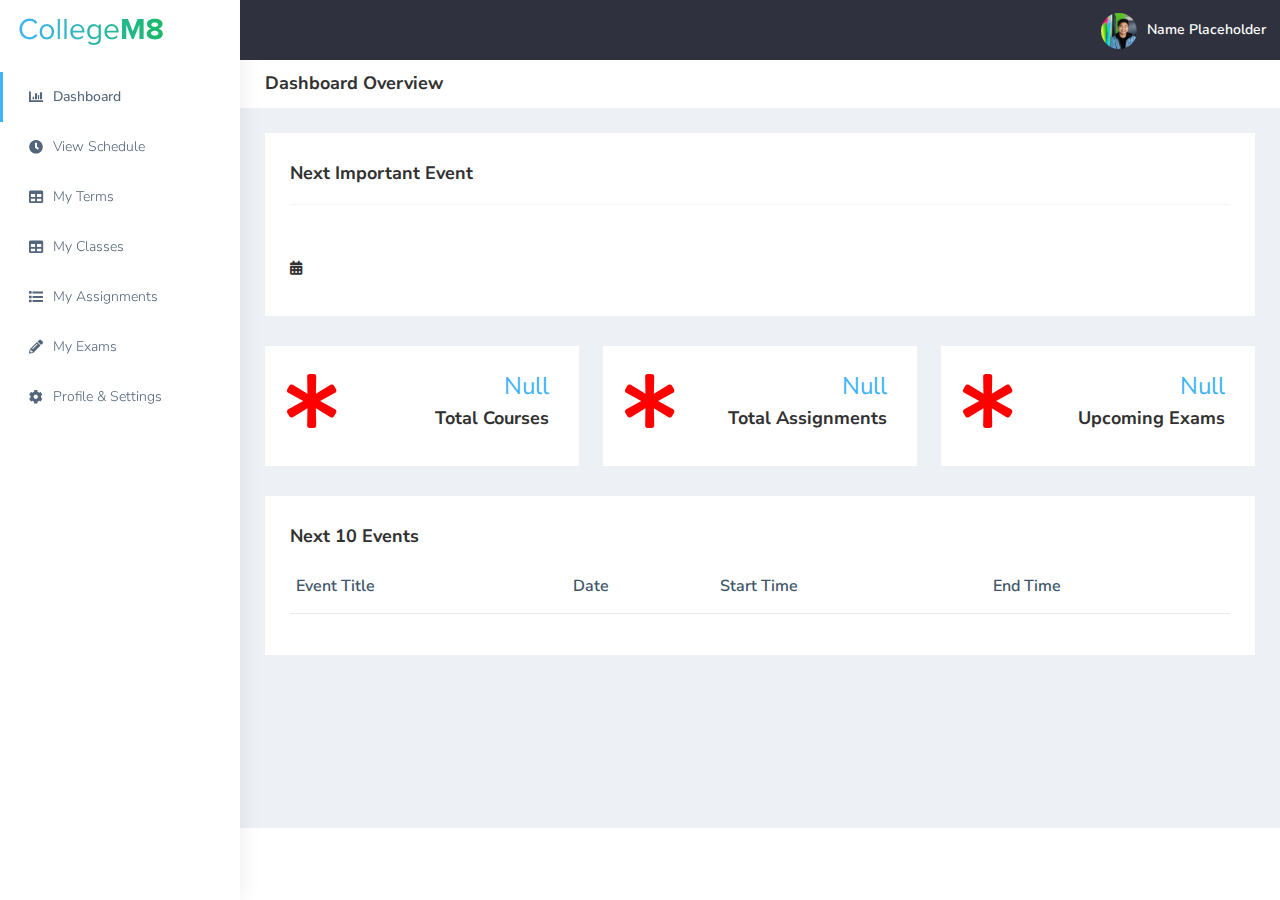
==== commit 9ac89430: "Update next event. Removed manual scheduling button" ====
--- a/index.html
+++ b/index.html
@@ -200,15 +200,13 @@
                 <div class="row">
                     <div class="col-md-12">
                         <div class="white-box">
-                            <h3 class="box-title">Main Information</h3>
+                            <h3 class="box-title">Next Important Event</h3>
                             <hr style="color:#d8d8d8">
-                            <i class="fas fa-calendar-alt" aria-hidden="true"></i>    Wednesday, July 20, 2021
+                            <h4 id="lblTitleString"></h4>
                             <br>
-                            <br>
-                            <p>Greeting, Details for Upcoming Content (Class/Assignment/Exam) for this container</p>
-                            <p>Count of Courses, Assignments, Exams, Ad-hoc Tasks</p>
-                            <p>Find icons for 3 Pillars</p>
-                            <p>Connect Dynamic list view to retrieve data from db</p>
+                            <p id="lblDescriptionString"></p>
+                            <p><b id="lblTimeString"></b></p>
+                            <div id="lblDateString"></div><p class="fas fa-calendar-alt" aria-hidden="true"></p>
                         </div>
                     </div>
                 </div>
@@ -268,7 +266,7 @@
                 <div class="row">
                     <div class="col-sm-12">
                         <div class="white-box">
-                            <h3 class="box-title">List View Results</h3>
+                            <h3 class="box-title">Next 10 Events</h3>
                             <div class="table-responsive">
                                 <table class="table text-nowrap">
                                     <thead>
--- a/css/modalStyle.css
+++ b/css/modalStyle.css
@@ -47,7 +47,7 @@
   color: #607d8b;
   background: transparent;
   border-radius: 30px;
-  margin-bottom: 20px;
+  margin-bottom: 3px;
 }
 
 section .contentBx .formBx h2 {
@@ -69,4 +69,28 @@
   font-weight: 300;
   font-size: 16px;
   letter-spacing: 1px;
+}
+
+section .contentBx .formBx .checkboxBx label {
+  font-size: 16px;
+  margin-bottom: 5px;
+  display: inline-block;
+  color: #607d8b;
+  font-weight: 300;
+  font-size: 16px;
+  letter-spacing: 1px;
+}
+
+#btnLogin, #addClassConfirm, #btnAddTerm, #addExamConfirm, #addAssignmentConfirm, #btnRegister{
+    width: 100%;
+    padding: 10px 20px;
+    outline: none;
+    font-weight: 400;
+    border: 1px solid #dfe9ee;
+    font-size: 16px;
+    letter-spacing: 1px;
+    color: white;
+    border-radius: 30px;
+    background: #02a2f8;
+    margin-top: 15px;
 }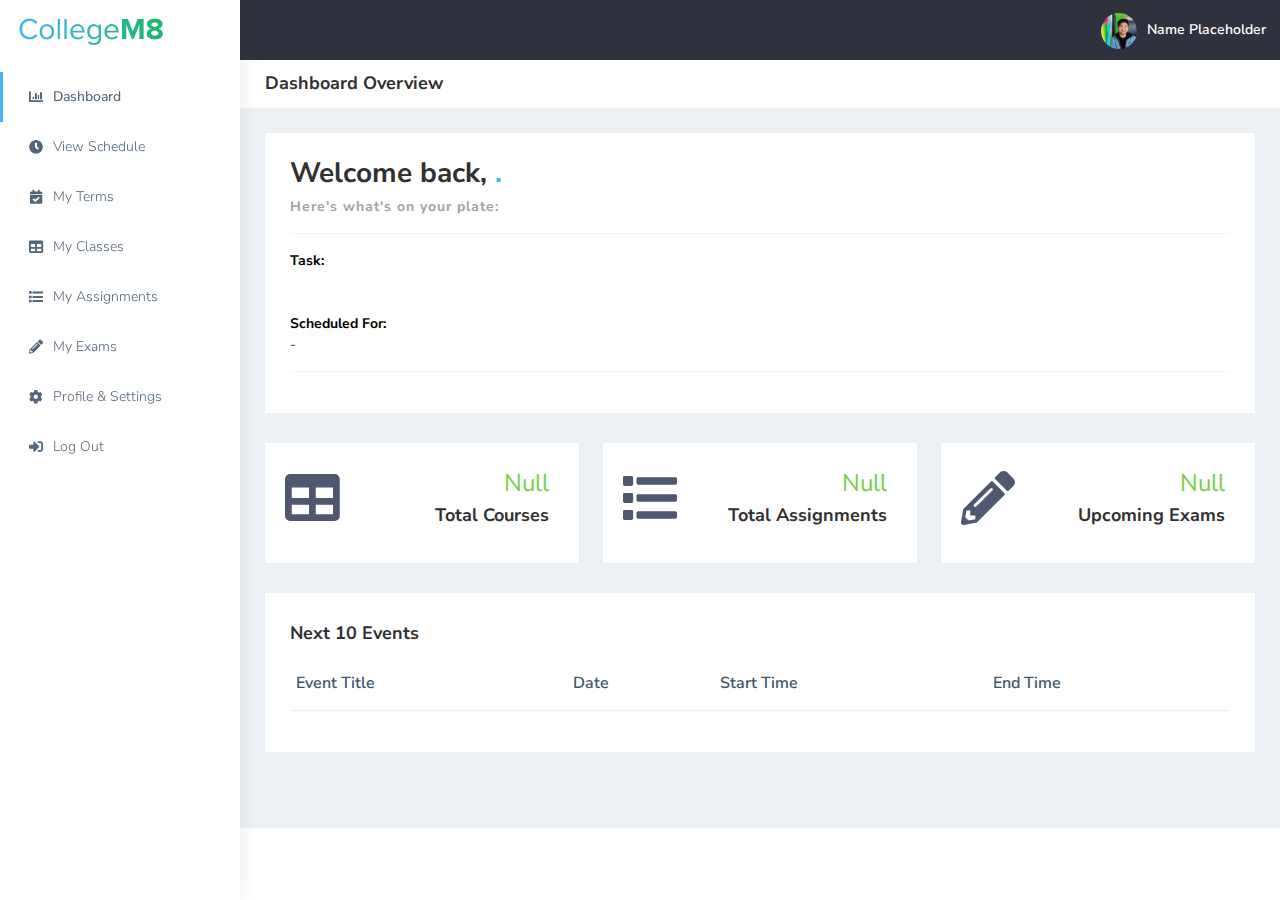
==== commit 6d5c09b6: "navigation items, header title, main block edits" ====
--- a/index.html
+++ b/index.html
@@ -121,7 +121,7 @@
                         <li class="sidebar-item">
                             <a class="sidebar-link waves-effect waves-dark sidebar-link" href="terms.html"
                                 aria-expanded="false">
-                                <i class="fa fa-table" aria-hidden="true"></i>
+                                <i class="fas fa-calendar-check" aria-hidden="true"></i>
                                 <span class="hide-menu">My Terms</span>
                             </a>
                         </li>
@@ -151,6 +151,13 @@
                                 aria-expanded="false">
                                 <i class="fas fa-cog" aria-hidden="true"></i>
                                 <span class="hide-menu">Profile & Settings</span>
+                            </a>
+                        </li>
+                        <li class="sidebar-item">
+                            <a class="sidebar-link waves-effect waves-dark sidebar-link" href="login.html"
+                                aria-expanded="false">
+                                <i class="fas fa-sign-in-alt" aria-hidden="true"></i>
+                                <span class="hide-menu">Log Out</span>
                             </a>
                         </li>
                     </ul>
@@ -200,13 +207,15 @@
                 <div class="row">
                     <div class="col-md-12">
                         <div class="white-box">
-                            <h3 class="box-title">Next Important Event</h3>
+                            <h3 class="box-title" style="font-size: 28px">Welcome back, <span style="color: #41b3f9" id="nameTopScreen1">.</span></h3>
+                            <b style="font-size: 14px; letter-spacing: 1px; padding-bottom: 50px; color:#9ba3ac;">Here's what's on your plate:</b>
+                            <hr style="color:#d8d8d8">
+                            <b style="font-size: 14px; letter-spacing: 0px; padding-bottom: 50px; color:#000;">Task:</b> <br><b style="color:#7ace4c;" id="lblTitleString"></b><br><br>
+                            <b style="font-size: 14px; letter-spacing: 0px; padding-bottom: 50px; color:#000;">Scheduled For:</b> <br><b style="color:#7ace4c;" id="lblTimeString"></b> - <b style="color:#7ace4c;" id="lblDateString"></b>
+                            <b style="color:#000;" id="lblTimeString"></b> <b style="color:#7ace4c;" id="lblDateString"></b></p>
                             <hr style="color:#d8d8d8">
                             <h4 id="lblTitleString"></h4>
-                            <br>
-                            <p id="lblDescriptionString"></p>
-                            <p><b id="lblTimeString"></b></p>
-                            <div id="lblDateString"></div><p class="fas fa-calendar-alt" aria-hidden="true"></p>
+                            <p id="lblDescriptionString"></p>                  
                         </div>
                     </div>
                 </div>
@@ -219,8 +228,8 @@
                     <div class="col-lg-4 col-md-12">
                         <div class="white-box analytics-info">
                             <ul class="list-inline two-part d-flex align-items-center mb-0">
-                                <h3 class="box-title"><i class="fas fa-asterisk fa-3x" style="color:RED" aria-hidden="true"></i></h3>
-                                <h3 class="box-title" style="padding-right: 5px; text-align: right; flex: auto;"><span class="counter text-success"><b id="totalCourses">Null</b></span><br>Total Courses</h4>
+                                <h3 class="box-title"><i class="fa fa-table fa-3x" style="color:#505770" aria-hidden="true"></i></h3>
+                                <h3 class="box-title" style="padding-right: 5px; text-align: right; flex: auto;"><span class="counter .text-success" style="color: #7ace4c;"><b id="totalCourses">Null</b></span><br>Total Courses</h4>
                             </ul>
                         </div>
                     </div>
@@ -228,8 +237,8 @@
                     <div class="col-lg-4 col-md-12">
                         <div class="white-box analytics-info">
                             <ul class="list-inline two-part d-flex align-items-center mb-0">
-                                <h3 class="box-title"><i class="fas fa-asterisk fa-3x" style="color:RED" aria-hidden="true"></i></h3>
-                                <h3 class="box-title" style="padding-right: 5px; text-align: right; flex: auto;"><span class="counter text-success"><b id="totalAssignments">Null</b></span><br>Total Assignments</h4>
+                                <h3 class="box-title"><i class="fas fa-list fa-3x" style="color:#505770" aria-hidden="true"></i></h3>
+                                <h3 class="box-title" style="padding-right: 5px; text-align: right; flex: auto;"><span class="counter .text-success" style="color: #7ace4c;"><b id="totalAssignments">Null</b></span><br>Total Assignments</h4>
                             </ul>
                         </div>
                     </div>
@@ -237,8 +246,8 @@
                     <div class="col-lg-4 col-md-12">
                         <div class="white-box analytics-info">
                             <ul class="list-inline two-part d-flex align-items-center mb-0">
-                                <h3 class="box-title"><i class="fas fa-asterisk fa-3x" style="color:RED" aria-hidden="true"></i></h3>
-                                <h3 class="box-title" style="padding-right: 5px; text-align: right; flex: auto;"><span class="counter text-success"><b id="totalExams">Null</b></span><br>Upcoming Exams</h4>
+                                <h3 class="box-title"><i class="fas fa-pencil-alt fa-3x" style="color:#505770" aria-hidden="true"></i></h3>
+                                <h3 class="box-title" style="padding-right: 5px; text-align: right; flex: auto;"><span class="counter .text-success" style="color: #7ace4c;"><b id="totalExams">Null</b></span><br>Upcoming Exams</h4>
                             </ul>
                         </div>
                     </div>
--- a/css/modalStyle.css
+++ b/css/modalStyle.css
@@ -81,7 +81,7 @@
   letter-spacing: 1px;
 }
 
-#btnLogin, #addClassConfirm, #btnAddTerm, #addExamConfirm, #addAssignmentConfirm, #btnRegister{
+#btnLogin, #addClassConfirm, #btnAddTerm, #addExamConfirm, #addAssignmentConfirm, #btnRegister, #editExamConfirm, #editAssignmentConfirm{
     width: 100%;
     padding: 10px 20px;
     outline: none;
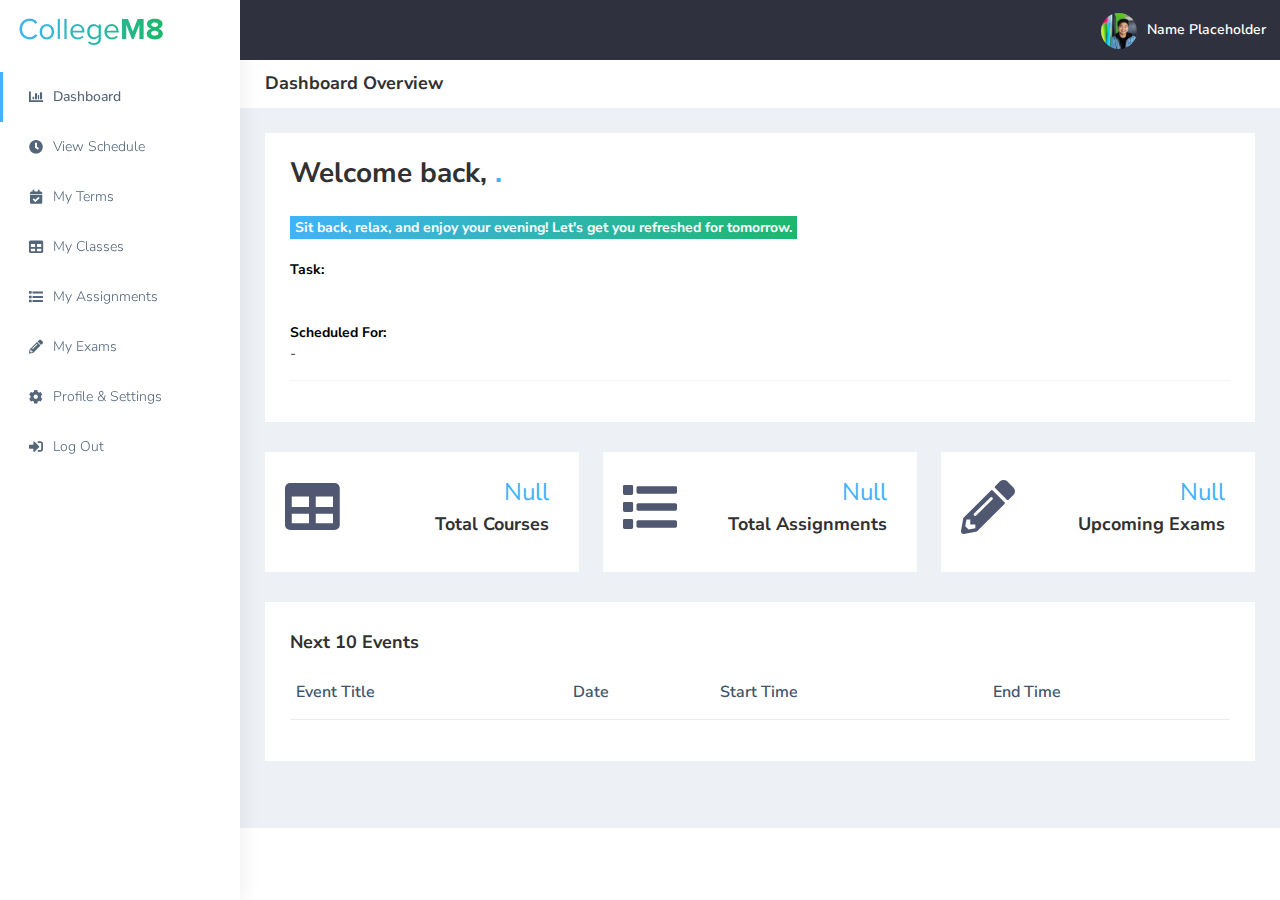
==== commit c361c981: "removed interior header for tables" ====
--- a/index.html
+++ b/index.html
@@ -81,7 +81,7 @@
                         <!-- User profile and search -->
                         <!-- ============================================================== -->
                         <li>
-                            <a class="profile-pic" href="#">
+                            <a class="profile-pic" href="profile.html">
                                 <img src="img/profile.jpg" alt="user-img" width="36" class="img-circle"><span id="nameTopScreen" class="text-white font-medium">Name Placeholder</span></a>
                         </li>
                         <!-- ============================================================== -->
@@ -207,15 +207,16 @@
                 <div class="row">
                     <div class="col-md-12">
                         <div class="white-box">
-                            <h3 class="box-title" style="font-size: 28px">Welcome back, <span style="color: #41b3f9" id="nameTopScreen1">.</span></h3>
-                            <b style="font-size: 14px; letter-spacing: 1px; padding-bottom: 50px; color:#9ba3ac;">Here's what's on your plate:</b>
-                            <hr style="color:#d8d8d8">
-                            <b style="font-size: 14px; letter-spacing: 0px; padding-bottom: 50px; color:#000;">Task:</b> <br><b style="color:#7ace4c;" id="lblTitleString"></b><br><br>
-                            <b style="font-size: 14px; letter-spacing: 0px; padding-bottom: 50px; color:#000;">Scheduled For:</b> <br><b style="color:#7ace4c;" id="lblTimeString"></b> - <b style="color:#7ace4c;" id="lblDateString"></b>
-                            <b style="color:#000;" id="lblTimeString"></b> <b style="color:#7ace4c;" id="lblDateString"></b></p>
+                            <h3 class="box-title" style="font-size: 28px">Welcome back, <span style="color: #41b3f9" id="nameTopScreen1">.</span></h3><br>
+                            <b style="color:#fff; background: linear-gradient(to right,#41b3f9, #1bb86c); padding: 2px 5px;" id="lblDescriptionString">Sit back, relax, and enjoy your evening! Let's get you refreshed for tomorrow.</b>    
+                            <!--<b style="font-size: 14px; letter-spacing: 0.5px; padding-bottom: 50px; color:#9ba3ac;">Here's what's on your plate:</b>-->
+                            <!--<hr style="color:#d8d8d8">--> <br><br>
+                            <b style="font-size: 14px; letter-spacing: 0px; padding-bottom: 50px; color:#000;">Task:</b> <br><span style="color:#54667a; font-weight: 300;" id="lblTitleString"></span><br><br>
+                            <b style="font-size: 14px; letter-spacing: 0px; padding-bottom: 50px; color:#000;">Scheduled For:</b> <br><span style="color:#54667a; font-weight: 300;" id="lblTimeString"></span> - <span style="color:#54667a; font-weight: 300;" id="lblDateString"><span>
+                            <b style="color:#000;" id="lblTimeString"></b> <b style="color:#000;" id="lblDateString"></b></p>
                             <hr style="color:#d8d8d8">
                             <h4 id="lblTitleString"></h4>
-                            <p id="lblDescriptionString"></p>                  
+                            <!--<b style="color:#fff; background:  linear-gradient(to right,#41b3f9, #1bb86c); padding: 5px 10px;" id="lblDescriptionString"></b>-->              
                         </div>
                     </div>
                 </div>
@@ -228,8 +229,8 @@
                     <div class="col-lg-4 col-md-12">
                         <div class="white-box analytics-info">
                             <ul class="list-inline two-part d-flex align-items-center mb-0">
-                                <h3 class="box-title"><i class="fa fa-table fa-3x" style="color:#505770" aria-hidden="true"></i></h3>
-                                <h3 class="box-title" style="padding-right: 5px; text-align: right; flex: auto;"><span class="counter .text-success" style="color: #7ace4c;"><b id="totalCourses">Null</b></span><br>Total Courses</h4>
+                                <h3 class="box-title"><i class="fa fa-table fa-3x" style="color:#505770; " aria-hidden="true"></i></h3>
+                                <h3 class="box-title" style="padding-right: 5px; text-align: right; flex: auto;"><span class="counter .text-success" style="color: #41b3f9;"><b id="totalCourses">Null</b></span><br>Total Courses</h4>
                             </ul>
                         </div>
                     </div>
@@ -238,7 +239,7 @@
                         <div class="white-box analytics-info">
                             <ul class="list-inline two-part d-flex align-items-center mb-0">
                                 <h3 class="box-title"><i class="fas fa-list fa-3x" style="color:#505770" aria-hidden="true"></i></h3>
-                                <h3 class="box-title" style="padding-right: 5px; text-align: right; flex: auto;"><span class="counter .text-success" style="color: #7ace4c;"><b id="totalAssignments">Null</b></span><br>Total Assignments</h4>
+                                <h3 class="box-title" style="padding-right: 5px; text-align: right; flex: auto;"><span class="counter .text-success" style="color: #41b3f9;"><b id="totalAssignments">Null</b></span><br>Total Assignments</h4>
                             </ul>
                         </div>
                     </div>
@@ -247,7 +248,7 @@
                         <div class="white-box analytics-info">
                             <ul class="list-inline two-part d-flex align-items-center mb-0">
                                 <h3 class="box-title"><i class="fas fa-pencil-alt fa-3x" style="color:#505770" aria-hidden="true"></i></h3>
-                                <h3 class="box-title" style="padding-right: 5px; text-align: right; flex: auto;"><span class="counter .text-success" style="color: #7ace4c;"><b id="totalExams">Null</b></span><br>Upcoming Exams</h4>
+                                <h3 class="box-title" style="padding-right: 5px; text-align: right; flex: auto;"><span class="counter .text-success" style="color: #41b3f9;"><b id="totalExams">Null</b></span><br>Upcoming Exams</h4>
                             </ul>
                         </div>
                     </div>
--- a/css/modalStyle.css
+++ b/css/modalStyle.css
@@ -14,11 +14,13 @@
   
   /* Modal Content/Box */
   .modal-content {
+    display: block;
     background-color: #fefefe;
-    margin: 15% auto; /* 15% from the top and centered */
-    padding: 20px;
+    margin: 5% auto; /* 15% from the top and centered */
+    padding: 30px;
     border: 1px solid #888;
-    width: 30%; /* Could be more or less, depending on screen size */
+    width: 450px; /* Could be more or less, depending on screen size */
+    overflow-x: auto;
   }
 
   .modalSection .contentBx {
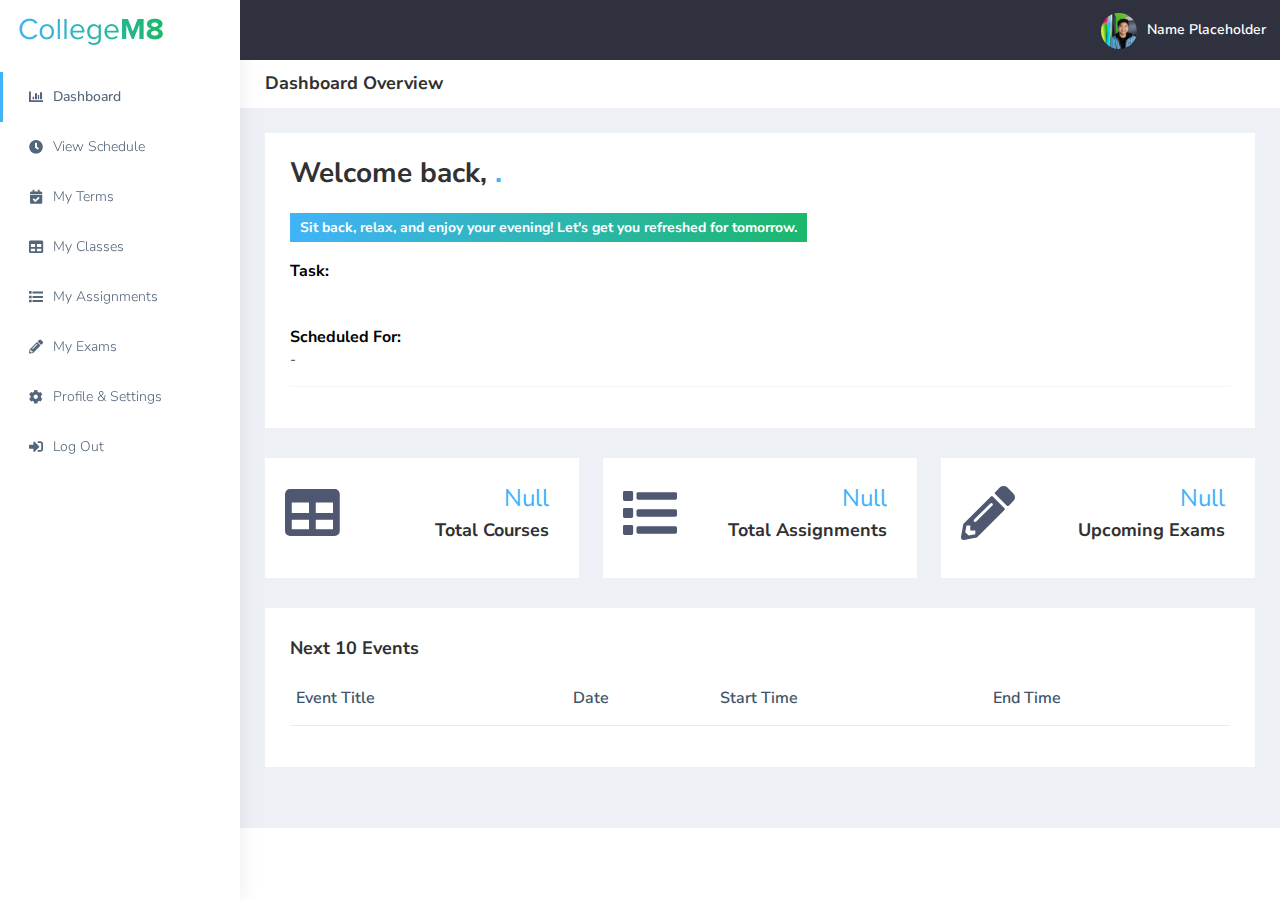
==== commit 504cbcf2: "updated notification message for sleep" ====
--- a/index.html
+++ b/index.html
@@ -208,11 +208,11 @@
                     <div class="col-md-12">
                         <div class="white-box">
                             <h3 class="box-title" style="font-size: 28px">Welcome back, <span style="color: #41b3f9" id="nameTopScreen1">.</span></h3><br>
-                            <b style="color:#fff; background: linear-gradient(to right,#41b3f9, #1bb86c); padding: 2px 5px;" id="lblDescriptionString">Sit back, relax, and enjoy your evening! Let's get you refreshed for tomorrow.</b>    
+                            <b style="color:#fff; background: linear-gradient(to right,#41b3f9, #1bb86c); padding: 5px 10px;" id="lblDescriptionString">Sit back, relax, and enjoy your evening! Let's get you refreshed for tomorrow.</b>    
                             <!--<b style="font-size: 14px; letter-spacing: 0.5px; padding-bottom: 50px; color:#9ba3ac;">Here's what's on your plate:</b>-->
                             <!--<hr style="color:#d8d8d8">--> <br><br>
-                            <b style="font-size: 14px; letter-spacing: 0px; padding-bottom: 50px; color:#000;">Task:</b> <br><span style="color:#54667a; font-weight: 300;" id="lblTitleString"></span><br><br>
-                            <b style="font-size: 14px; letter-spacing: 0px; padding-bottom: 50px; color:#000;">Scheduled For:</b> <br><span style="color:#54667a; font-weight: 300;" id="lblTimeString"></span> - <span style="color:#54667a; font-weight: 300;" id="lblDateString"><span>
+                            <b style="font-size: 16px; letter-spacing: 0px; padding-bottom: 50px; color:#000;">Task:</b> <br><span style="color:#54667a; font-weight: 300;" id="lblTitleString"></span><br><br>
+                            <b style="font-size: 16px; letter-spacing: 0px; padding-bottom: 50px; color:#000;">Scheduled For:</b> <br><span style="color:#54667a; font-weight: 300;" id="lblTimeString"></span> - <span style="color:#54667a; font-weight: 300;" id="lblDateString"><span>
                             <b style="color:#000;" id="lblTimeString"></b> <b style="color:#000;" id="lblDateString"></b></p>
                             <hr style="color:#d8d8d8">
                             <h4 id="lblTitleString"></h4>
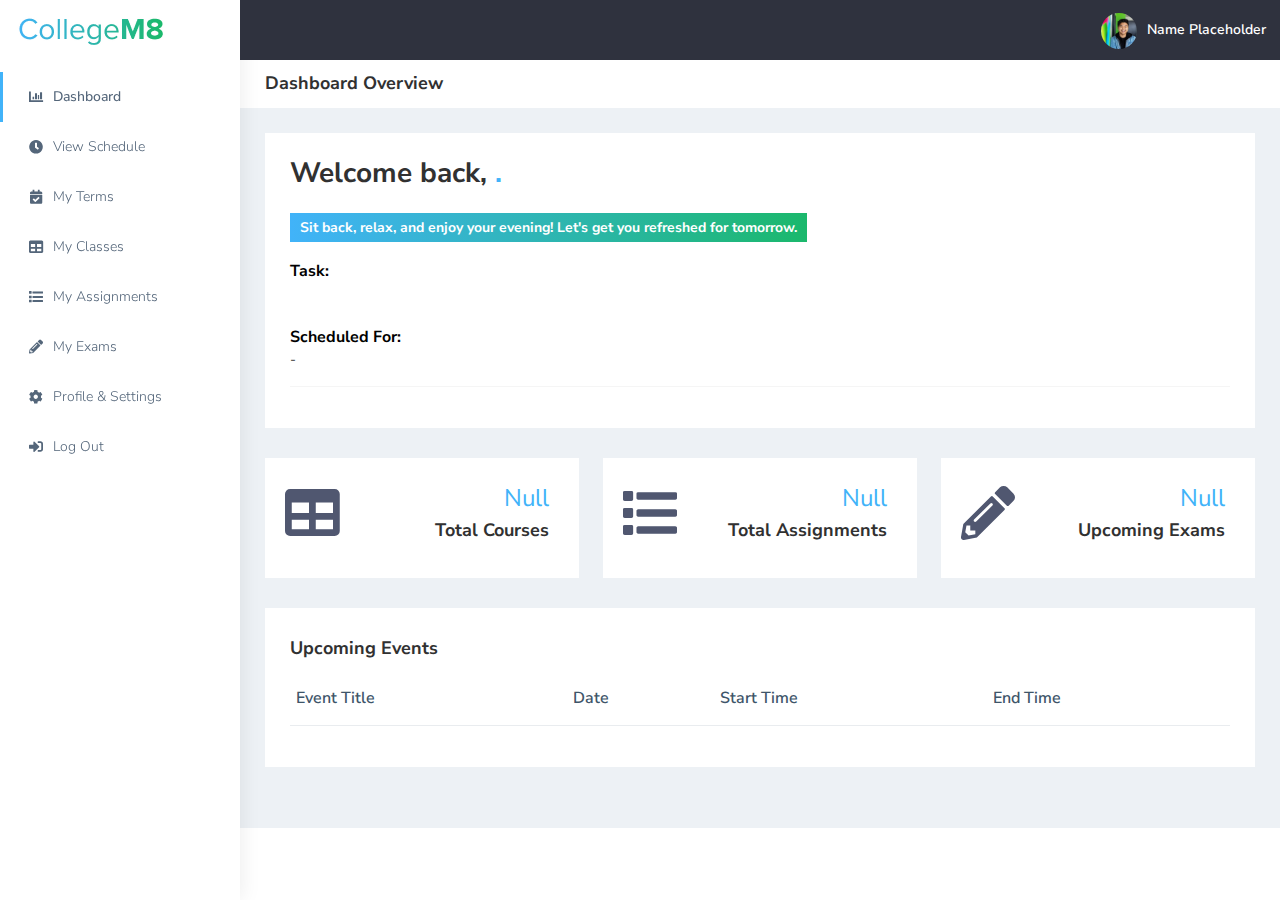
==== commit de863971: "updated verbiage" ====
--- a/index.html
+++ b/index.html
@@ -276,7 +276,7 @@
                 <div class="row">
                     <div class="col-sm-12">
                         <div class="white-box">
-                            <h3 class="box-title">Next 10 Events</h3>
+                            <h3 class="box-title">Upcoming Events</h3>
                             <div class="table-responsive">
                                 <table class="table text-nowrap">
                                     <thead>
--- a/css/modalStyle.css
+++ b/css/modalStyle.css
@@ -49,7 +49,7 @@
   color: #607d8b;
   background: transparent;
   border-radius: 30px;
-  margin-bottom: 3px;
+  margin-bottom: 5px;
 }
 
 section .contentBx .formBx h2 {
@@ -94,5 +94,5 @@
     color: white;
     border-radius: 30px;
     background: #02a2f8;
-    margin-top: 15px;
+    margin-top: 5px;
 }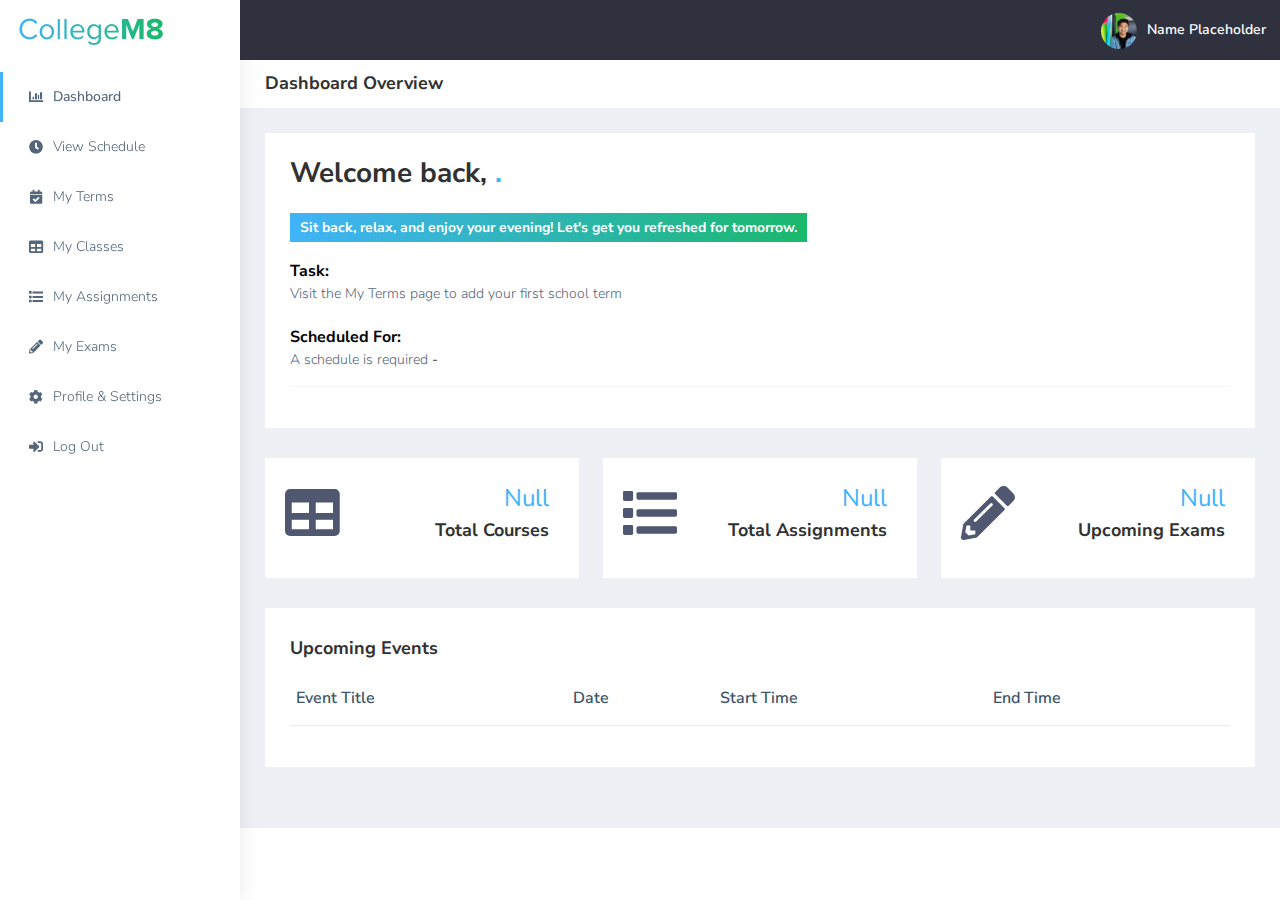
==== commit c80c04b3: "added default message to main content block" ====
--- a/index.html
+++ b/index.html
@@ -211,8 +211,8 @@
                             <b style="color:#fff; background: linear-gradient(to right,#41b3f9, #1bb86c); padding: 5px 10px;" id="lblDescriptionString">Sit back, relax, and enjoy your evening! Let's get you refreshed for tomorrow.</b>    
                             <!--<b style="font-size: 14px; letter-spacing: 0.5px; padding-bottom: 50px; color:#9ba3ac;">Here's what's on your plate:</b>-->
                             <!--<hr style="color:#d8d8d8">--> <br><br>
-                            <b style="font-size: 16px; letter-spacing: 0px; padding-bottom: 50px; color:#000;">Task:</b> <br><span style="color:#54667a; font-weight: 300;" id="lblTitleString"></span><br><br>
-                            <b style="font-size: 16px; letter-spacing: 0px; padding-bottom: 50px; color:#000;">Scheduled For:</b> <br><span style="color:#54667a; font-weight: 300;" id="lblTimeString"></span> - <span style="color:#54667a; font-weight: 300;" id="lblDateString"><span>
+                            <b style="font-size: 16px; letter-spacing: 0px; padding-bottom: 50px; color:#000;">Task:</b> <br><span style="color:#54667a; font-weight: 300;" id="lblTitleString">Visit the My Terms page to add your first school term</span><br><br>
+                            <b style="font-size: 16px; letter-spacing: 0px; padding-bottom: 50px; color:#000;">Scheduled For:</b> <br><span style="color:#54667a; font-weight: 300;" id="lblTimeString">A schedule is required</span> - <span style="color:#54667a; font-weight: 300;" id="lblDateString"><span>
                             <b style="color:#000;" id="lblTimeString"></b> <b style="color:#000;" id="lblDateString"></b></p>
                             <hr style="color:#d8d8d8">
                             <h4 id="lblTitleString"></h4>
